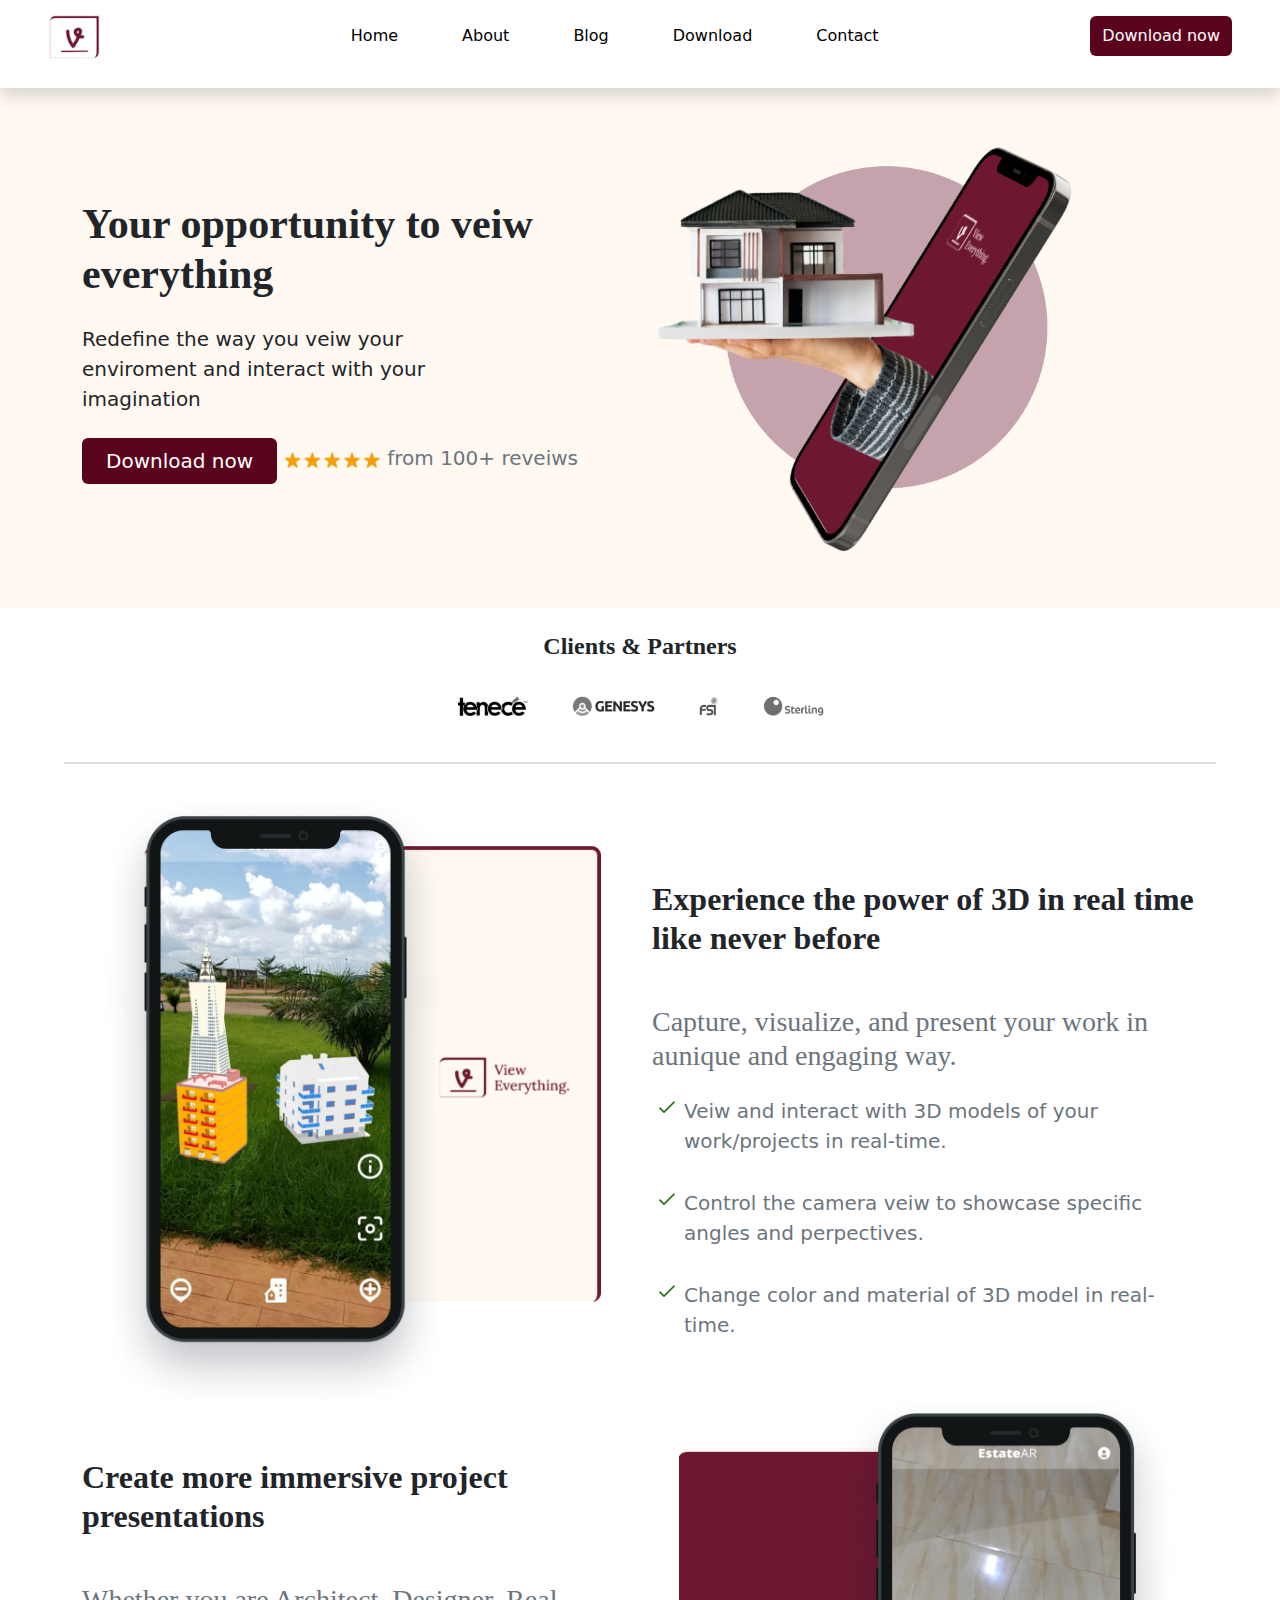
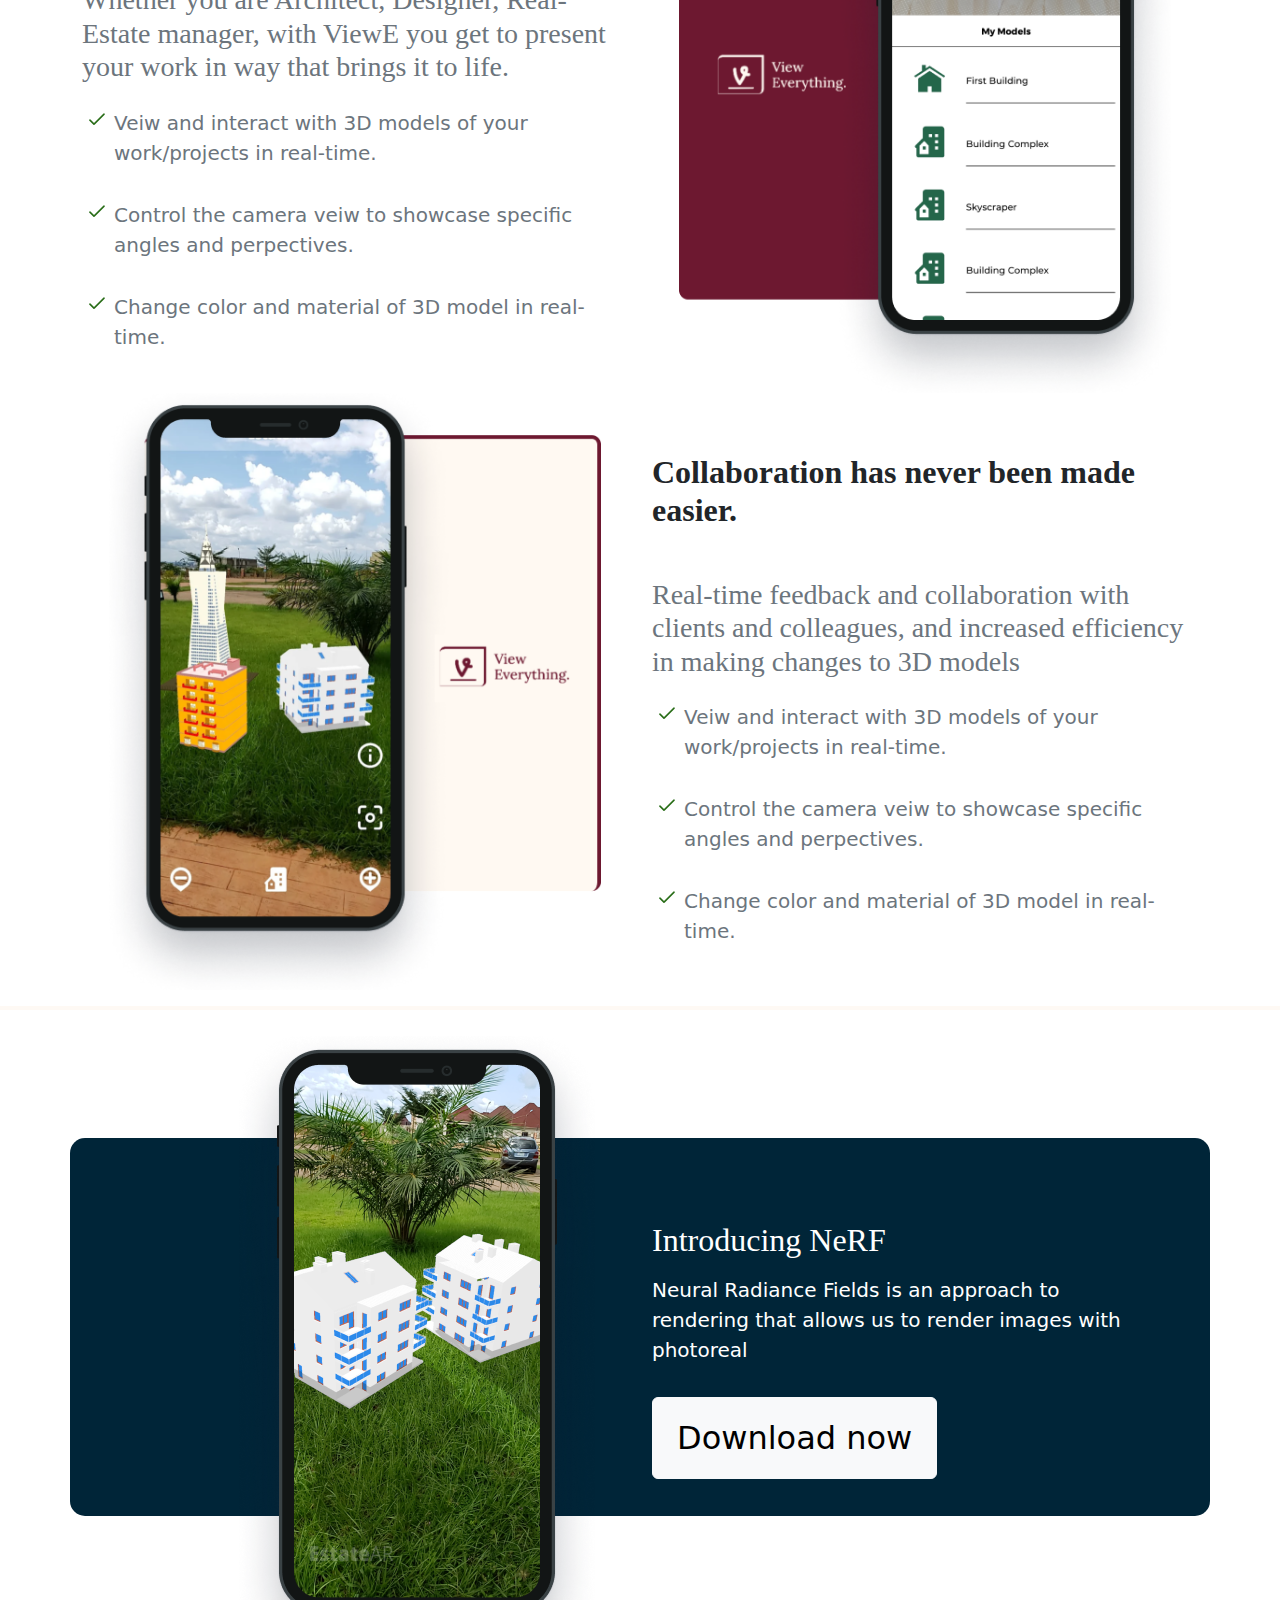
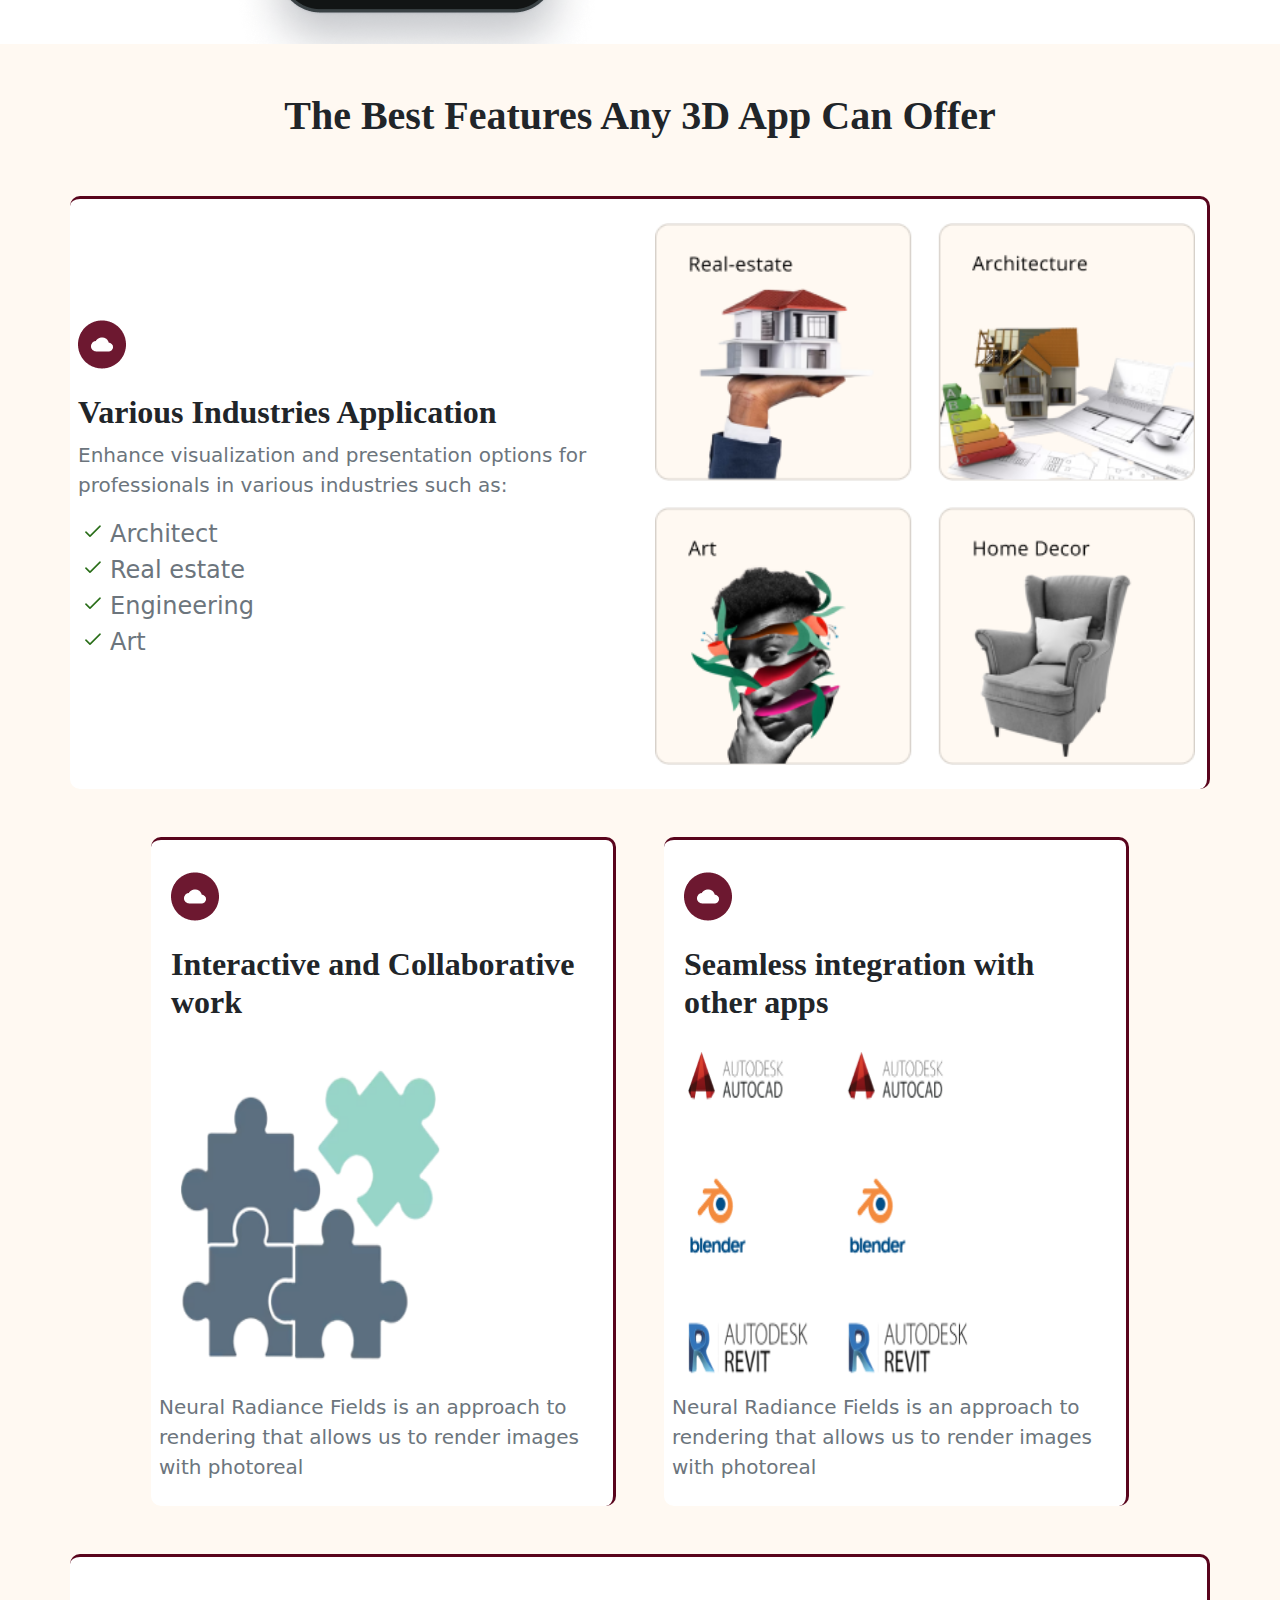
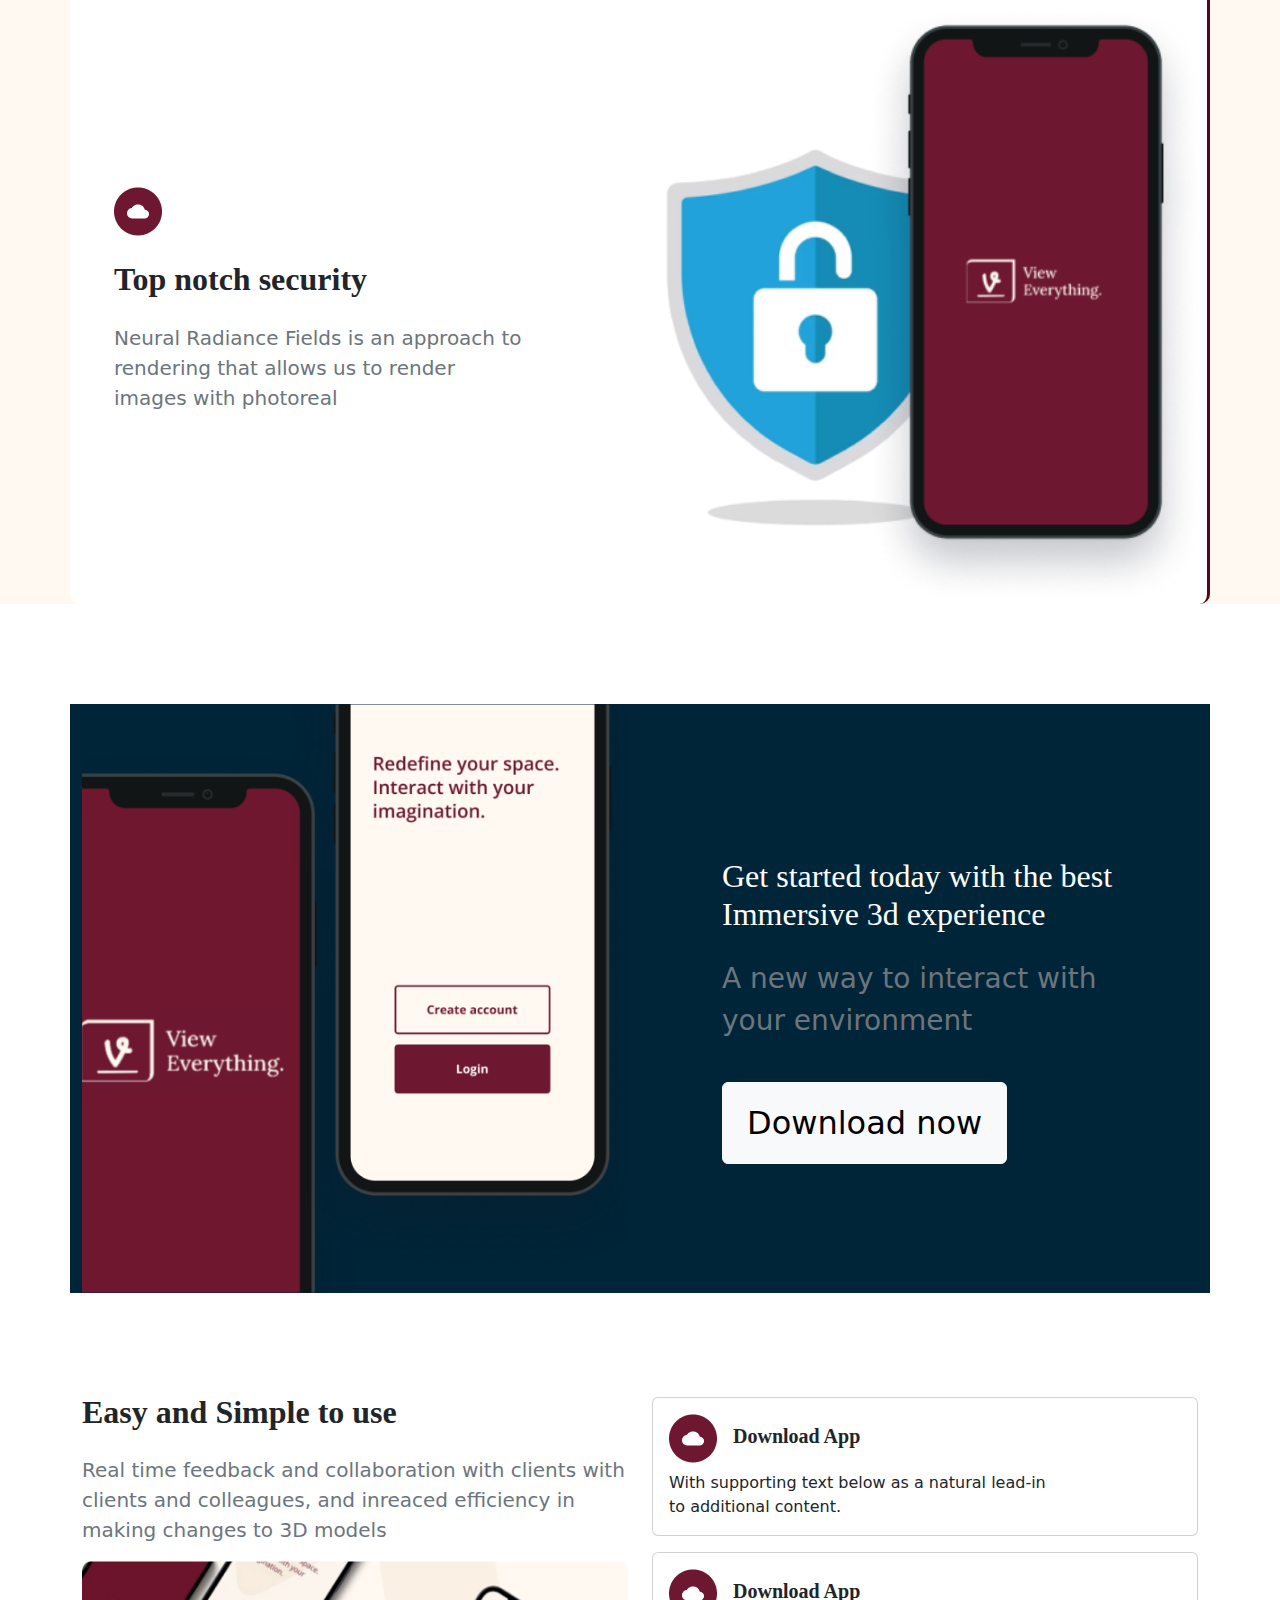
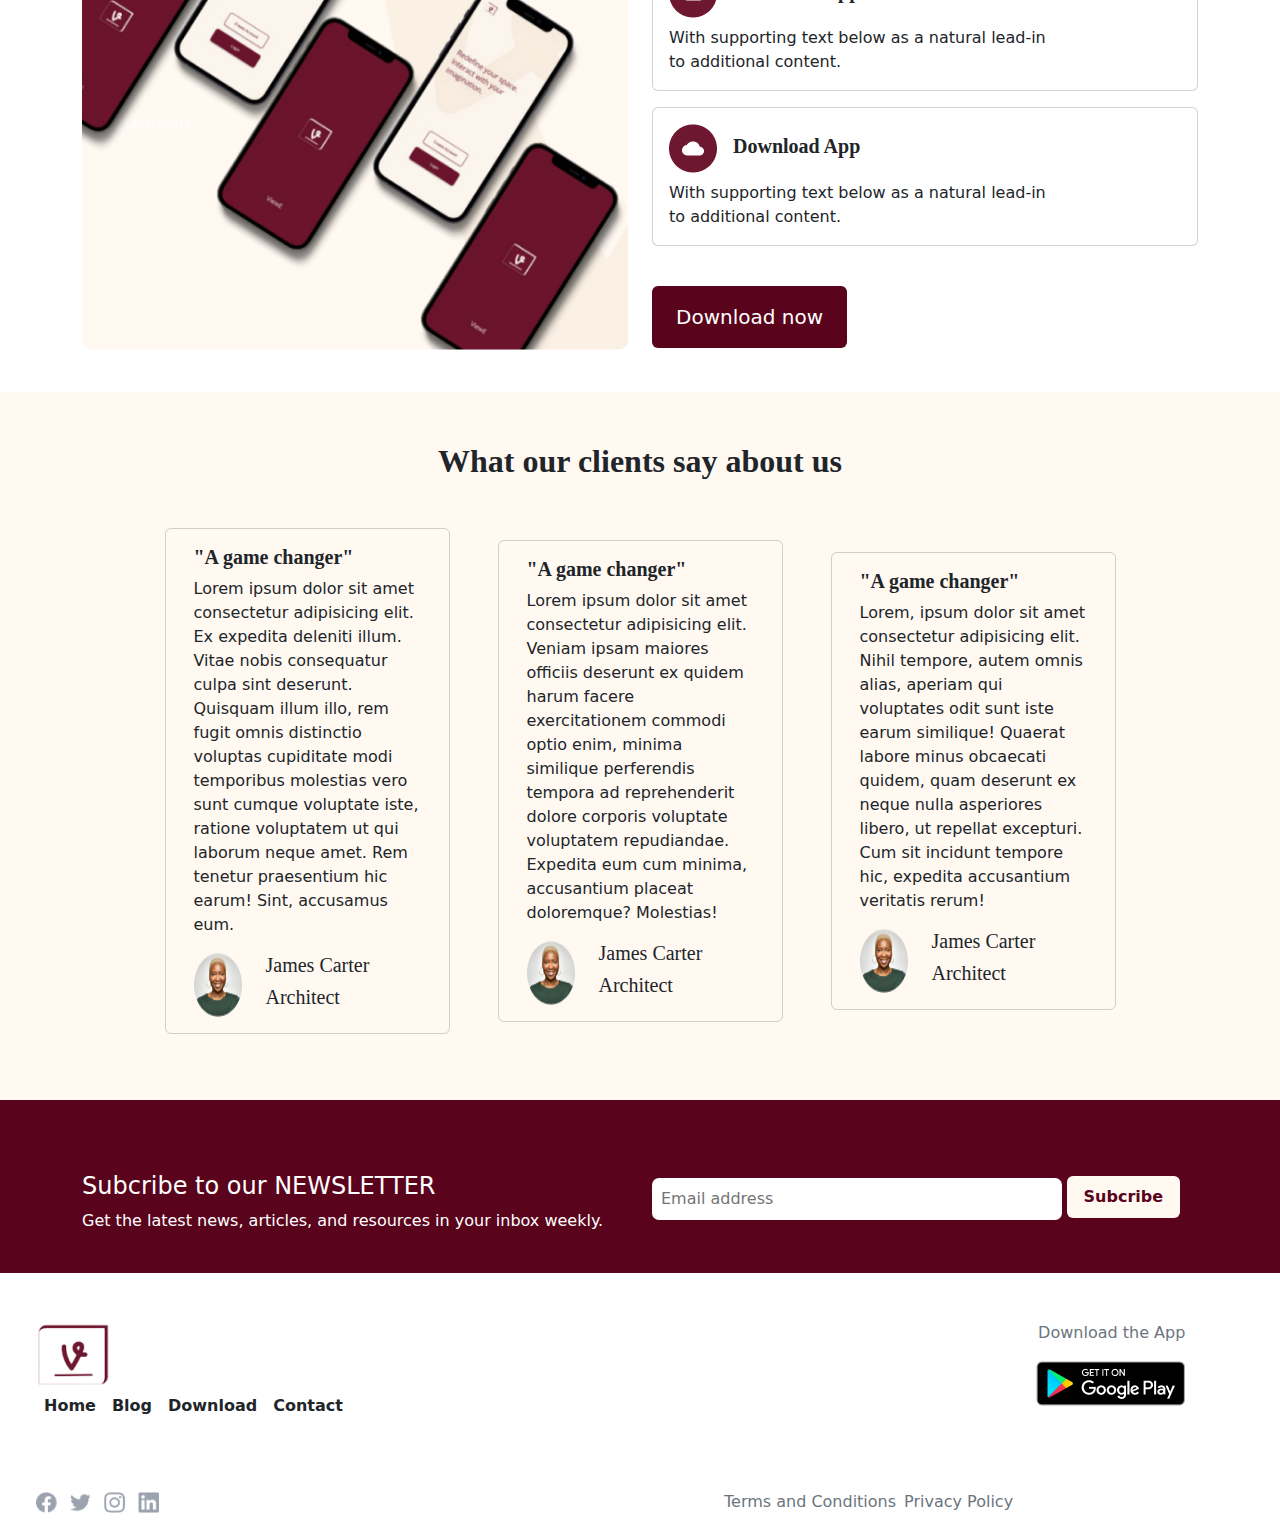
==== index.html @ ab900afc "made adjustment on the pages" ====
<!DOCTYPE html>
<html lang="en">
<head>
    <meta charset="UTF-8">
    <meta name="viewport" content="width=device-width, initial-scale=1.0">
    <!-- STYLES -->
    <link rel="stylesheet" href="homepage.css">
    <link rel="stylesheet" href=" 	https://cdn.jsdelivr.net/npm/bootstrap@5.3.2/dist/css/bootstrap.min.css">
    <script src=" 	https://cdn.jsdelivr.net/npm/bootstrap@5.3.2/dist/js/bootstrap.bundle.min.js"></script>
    <title>Level One Project</title>
</head>
<body>
    <header>
        <nav class="navbar navbar-expand-lg bg-body-white shadow pb-4">
            <div class="container-fluid px-3 px-md-5">
              <a class="navbar-brand" href="#"><img src="home/image 17.png" width="70%" alt="logo"></a>
              <button class="navbar-toggler" type="button" data-bs-toggle="collapse" data-bs-target="#navbarSupportedContent" aria-controls="navbarSupportedContent" aria-expanded="false" aria-label="Toggle navigation">
                <span class="navbar-toggler-icon"></span>
              </button>
              <div class="collapse navbar-collapse" id="navbarSupportedContent">
                <ul class="navbar-nav m-auto mb-2 mb-lg-0 gap-5">
                  <li class="nav-item">
                    <a class="nav-link active navList" aria-current="page" href="index.html">Home</a>
                  </li>
                  <li class="nav-item">
                    <a class="nav-link active navList" href="about.html">About</a>
                  </li>
                  <li class="nav-item">
                    <a class="nav-link active navList" href="blog.html">Blog</a>
                  </li>
                  <li class="nav-item">
                    <a class="nav-link active navList" href="download.html">Download</a>
                  </li>
                  <li class="nav-item">
                    <a class="nav-link active navList" href="contact.html">Contact</a>
                  </li>
                </ul>
                  <button class="btn btn-success py-2" type="submit">Download now</button>
              </div>
            </div>
          </nav>
    </header>
    <main>
        <section class="firstSec">
          <div class="container py-5 gap-5 ">
            <div class="row text-center text-lg-start rowOne">
              <div class="col-12 col-lg-6">
                <h1 class="m-auto m-lg-0  pb-4 pt-5 fw-bolder">
                  Your opportunity to veiw everything
              </h1>
              <p class="fs-5 w-75 m-auto m-lg-0">Redefine the way you veiw your enviroment and interact with your imagination</p>
             <div>
              <button class="btn btn-success py-3 py-lg-2 px-4 my-4 fs-5">Download now</button>
              <div class="d-md-inline">
                  <img src="home/Rating.png" width="100px"  alt="rating icons">
                  <span class="text-secondary fs-5 from">from 100+ reveiws</span>
              </div>
             </div>
              </div>
             <div class="col-12 col-lg-6">
              <img src="home/Group 11.png" class="pt-5 w-lg-75" alt="An image of hand holding a building" width="80%">
             </div>
             </div>
          </div>
        </section>
        <section class="secTwo">
            <div class="m-auto text-center container-fluid">
              <h2 class="py-4 fw-bolder fs-4">Clients & Partners</h2>
              <img src="home/image 19.png" class="Partners" alt="Partners">
            </div>
        </section>
        <hr style="border: 1px solid gray; width: 90%; margin:40px auto;">
        <section class="secThree container-fluid">
           <div class="container">
            <div class="row rowTwo">
              <div class="col-12 col-md-6 d-none d-md-block ">
                <img src="home/Group 6.png" class="m-auto d-grid" width="90%" alt="">
              </div>
              <div class="col-12 col-md-6">
                <h2 class="fw-bold my-5">Experience the power of 3D in real time like never before</h2>
                <h3 class="text-secondary">Capture, visualize, and present your work in aunique and engaging way.</h3>
                <ul>
                  <li class="fs-5 text-secondary py-3">Veiw and interact with 3D models of your work/projects in real-time.</li>
                  <li class="fs-5 text-secondary py-3">Control the camera veiw to showcase specific angles and perpectives.</l.i>
                  <li class="fs-5 text-secondary py-3">Change color and material of 3D model in real-time.</li>
                </ul>
              </div>
              <div class="d-md-none">
                <img src="home/Group 6.png" class="m-auto d-grid" width="90%" alt="">
              </div>
            </div>
           </div>
           
        </section>
        <hr class="d-block d-md-none" style="border: 2px solid #ecd7bd;">
        <section class="secThree">
            <div class="container">
              <div class="row rowTwo">
                <div class="col-12 col-md-6">
                  <h2 class="fw-bold my-5">Create more immersive project presentations</h2>
                  <h3 class="text-secondary">Whether you are Architect, Designer, Real-Estate manager, with ViewE you get to present your work in way that brings it to life.</h3>
                  <ul>
                      <li class="fs-5 text-secondary py-3">Veiw and interact with 3D models of your work/projects in real-time.</li>
                      <li class="fs-5 text-secondary py-3">Control the camera veiw to showcase specific angles and perpectives.</l.i>
                      <li class="fs-5 text-secondary py-3">Change color and material of 3D model in real-time.</li>
                  </ul>
                </div>
                <div class="col-12 col-md-6">
                  <img src="home/Group 14 (1).png" class="m-auto d-grid" width="90%" alt="">
                </div>
              </div>
            </div>
        </section>
        <section class="secThree">
          <div class="container">
           <div class="row rowTwo">
             <div class="col-12 col-md-6 d-none d-md-block ">
               <img src="home/Group 6.png" class="m-auto d-grid" width="90%" alt="">
             </div>
             <div class="col-12 col-md-6">
               <h2 class="fw-bold my-5">Collaboration has never been made easier.</h2>
               <h3 class="text-secondary">Real-time feedback and collaboration with clients and colleagues, and increased efficiency in making changes to 3D models</h3>
               <ul>
                 <li class="fs-5 text-secondary py-3">Veiw and interact with 3D models of your work/projects in real-time.</li>
                 <li class="fs-5 text-secondary py-3">Control the camera veiw to showcase specific angles and perpectives.</l.i>
                 <li class="fs-5 text-secondary py-3">Change color and material of 3D model in real-time.</li>
               </ul>
             </div>
             <div class="d-md-none">
               <img src="home/Group 6.png" class="m-auto d-grid" width="90%" alt="">
             </div>
           </div>
          </div>
        <hr style="border: 2px solid #fce9d3;">
        <section class="secFour container">
            <div class="container p-5">
              <div class="row rowOne NeRF m-auto">
                <div class="col-12 col-lg-6">
                  <img src="home/Yes.png" class="d-none d-lg-block yesIMg" alt="">
                </div>
                <div class="col-12 col-lg-6 text-white text-center text-lg-start">
                  <h2 class="pt-1">Introducing NeRF</h2>
                  <p class="py-2 fs-5 Neural-p">Neural Radiance Fields is an approach to rendering that allows us to render images with photoreal </p>
                  <button class="btn btn-light py-3 px-4 my-3 mt-lg-2 fs-2">Download now</button>
                  <img src="home/Yes.png" class="d-block m-auto d-lg-none w-100" alt="">
                </div>
                
              </div>
            </div>
        </section>
        <section class="secFive container-fluid px-5">
          <h2 class="fs-1 fw-bold pt-5 pb-5 text-md-center">The Best Features Any 3D App Can Offer</h2>
          <div class="container d-grid justify-content-center bg-body-whit p-2">
            <div class="row rowOne">
              <div class="pb-3 container  col-12 col-md-6">
                <img src="home/Frame 40566.png" class="py-4" alt="icon">
                <h3 class="fw-bold fs-2">Various Industries Application</h3>
                <p class="text-secondary fs-5">Enhance visualization and presentation options for professionals in various industries such as:</p>
                <ul class="fs-4 text-secondary">
                  <li>Architect</li>
                  <li>Real estate</li>
                  <li>Engineering</li>
                  <li>Art</li>
                </ul>
              </div>
              <div class= "container p-3 col-12 col-md-6">
                <img src="home/illustration.png" class="w-100" alt="">
              </div>
            </div>
          </div>
          <div class="container">
            <div class="row rowFive gap-5  m-auto">
              <div class="bg-body-whit we-md-7 p-2 mt-5 col-12 col-md-5">
                <div class="pb-3 container">
                  <img src="home/Frame 40566.png" class="py-4 " alt="icon">
                  <h3 class="fw-bold fs-2">Interactive and Collaborative work</h3>              
                </div>
                <div>
                  <img src="home/image 26.png" class="frame-img px-2" alt="">
                  <p class="pt-3 fs-5 text-secondary">Neural Radiance Fields is an approach to rendering that allows us to render images with photoreal </p>
                </div>
              </div>
              <div class="bg-body-whit we-md-7 p-2 mt-5 col-12 col-md-5">
                <div class="pb-3 container">
                  <img src="home/Frame 40566.png" class="py-4 " alt="icon">
                  <h3 class="fw-bold fs-2">Seamless integration with other apps</h3>              
                </div>
                <div>
                  <img src="home/Frame 40618.png" class="frame-img px-3" alt="">
                  <p class="pt-3 fs-5 text-secondary ">Neural Radiance Fields is an approach to rendering that allows us to render images with photoreal </p>
                </div>
              </div>
            </div>
          </div>
          <div class="container bg-body-whit p-2 mt-5">
            <div class="row rowOne pt-5">
              <div class="pb-3 ps-5 container  col-12 col-md-6">
                <img src="home/Frame 40566.png" class="py-4" alt="icon">
                <h3 class="fw-bold fs-2">Top notch security</h3>
                <p class="pt-3 fs-5 text-secondary n-p">Neural Radiance Fields is an approach to rendering that allows us to render images with photoreal </p>
              </div>
              <div class=" container col-12 col-md-6">
                <img src="home/Group 5.png" class="w-100" alt="">
              </div>
            </div>
          </div>
        </section>
        <section class="secSix container">
          <div>
            <div class="row rowSix">
              <div class="col-12 col-md-6 d-xperience1">
                <img src="home/image 14.png" class="w-100" alt="">
              </div>
              <div class="col-12 col-md-6 text-white d-xperience2 text-center text-md-start">
                <h2 class="pt-5">Get started today with the best Immersive 3d experience</h2>
                  <p class="py-3 fs-3 Neural-p text-secondary">A new way to interact with your environment</p>
                  <button class="btn btn-light py-3 px-4 my-4 mt-md-2 fs-2">Download now</button>
              </div>
            </div>
          </div>
        </section> 
        <section>
          <div class="container">
            <div class="row ">
              <div class="col-12 col-md-6">
                <h3 class="fw-bold fs-2">Easy and Simple to use</h3>
                <p class="pt-3 fs-5 text-secondary">Real time feedback and collaboration with clients with clients  and colleagues, and inreaced  efficiency in making changes to 3D models</p>
                <img src="home/Rectangle 58.png" class="w-100" alt="">
              </div>
              <div class="col-12 col-md-6 mt-5 mt-md-1">
                <div class="card  mb-3">
                  <div class="card-body">
                    <h5 class="card-title fw-bold"><img src="home/Frame 40566.png" class="pe-3" alt="">Download App</h5>
                    <p class="card-text w-75">With supporting text below as a natural lead-in to additional content.</p>
                  </div>
                </div>
                <div class="card mb-3">
                  <div class="card-body">
                    <h5 class="card-title fw-bold"><img src="home/Frame 40566.png" class="pe-3" alt="">Download App</h5>
                    <p class="card-text w-75">With supporting text below as a natural lead-in to additional content.</p>
                  </div>
                </div>
                <div class="card mb-3">
                  <div class="card-body">
                    <h5 class="card-title fw-bold"><img src="home/Frame 40566.png" class="pe-3" alt="">Download App</h5>
                    <p class="card-text w-75">With supporting text below as a natural lead-in to additional content.</p>
                  </div>
                </div>
                <button class="btn btn-success py-3 px-4 my-4 fs-5">Download now</button>
              </div>
            </div>
          </div>
        </section>
        <section class="sec8">
          <h2 class="text-center fw-bold">
            What our clients say about us
          </h2>
          <div class="container mt-5">
            <div class="row gap-5 rowOne">
              <div class="card bg-transparent mb-3 col-12 col-lg-3">
                <div class="card-body">
                  <h5 class="card-title fw-bold">"A game changer"</h5>
                  <p class="card-text">Lorem ipsum dolor sit amet consectetur adipisicing elit. Ex expedita deleniti illum. Vitae nobis consequatur culpa sint deserunt. Quisquam illum illo, rem fugit omnis distinctio voluptas cupiditate modi temporibus molestias vero sunt cumque voluptate iste, ratione voluptatem ut qui laborum neque amet. Rem tenetur praesentium hic earum! Sint, accusamus eum.</p>
                  <div class="d-flex gap-4">
                    <img src="home/Ellipse 1-1.png" width="">
                    <div>
                      <h5 class="fw-lighter">James Carter</h5>
                      <h5>Architect</h5>
                    </div>
                  </div>
                </div>
              </div>
              <div class="card bg-transparent mb-3 col-12 col-lg-3">
                <div class="card-body">
                  <h5 class="card-title fw-bold">"A game changer"</h5>
                  <p class="card-text">Lorem ipsum dolor sit amet consectetur adipisicing elit. Veniam ipsam maiores officiis deserunt ex quidem harum facere exercitationem commodi optio enim, minima similique perferendis tempora ad reprehenderit dolore corporis voluptate voluptatem repudiandae. Expedita eum cum minima, accusantium placeat doloremque? Molestias!</p>
                  <div class="d-flex gap-4">
                    <img src="home/Ellipse 1-1.png" width="">
                    <div>
                      <h5 class="fw-lighter">James Carter</h5>
                      <h5>Architect</h5>
                    </div>
                  </div>
                </div>
              </div>
              <div class="card bg-transparent  mb-3 col-12 col-lg-3">
                <div class="card-body ">
                  <h5 class="card-title fw-bold">"A game changer"</h5>
                  <p class="card-text">Lorem, ipsum dolor sit amet consectetur adipisicing elit. Nihil tempore, autem omnis alias, aperiam qui voluptates odit sunt iste earum similique! Quaerat labore minus obcaecati quidem, quam deserunt ex neque nulla asperiores libero, ut repellat excepturi. Cum sit incidunt tempore hic, expedita accusantium veritatis rerum!</p>
                  <div class="d-flex gap-4">
                    <img src="home/Ellipse 1-1.png" width="">
                    <div>
                      <h5 class="fw-lighter">James Carter</h5>
                      <h5>Architect</h5>
                    </div>
                  </div>
                </div>
              </div>
            </div>  
          </div>
        </section>
        <footer>
          <div class="bg-1-f text-white p-4" >
            <div class="container mt-5">
              <div class="row">
                <div class="col-12 col-md-6">
                  <h4 style="overflow-y: hidden;">Subcribe to our NEWSLETTER</h4>
                  <P>Get the latest news, articles, and resources in your inbox weekly.</P>
                </div>
                <div class="col-12 col-md-6">
                  <input type="email" placeholder="Email address" style="width: 75%; padding: 9px; border-radius: 7px; border: none;">
                  <button class="btn btn-ligh py-2 px-3 my-2 mt-md-1   fw-bold">Subcribe</button>
                </div>
              </div>
            </div>
          </div>
          <div class="container-fluid mt-5">
            <div class="row">
              <div class="col-12 col-md-5">
                <img src="home/image 17.png" alt="" class="ms-4">
                <ul class="d-flex gap-3 fw-bold py-2" style="list-style: none;">
                  <li>Home</li>
                  <li>Blog</li>
                  <li>Download</li>
                  <li>Contact</li>
                </ul>
              </div>
              <div class="col-12 col-md-6 ms-4 text-md-end">
                <p class="text-secondary">Download the App</p>
                <img src="home/Frame 10.png" alt="">
              </div>
            </div>
          </div>
          <div class="container-fluid mt-5">
             <div class="row gap-5">
              <div class="col-12 col-md-6">
                <img src="home/Icons.png" class="ms-4 icons" alt="">
               </div>
               <div class="col-12 col-md-5 ms-4 d-flex gap-2">
                 <p class="text-secondary">Terms and Conditions</p>
                 <p class="text-secondary ">Privacy Policy</p>
               </div>
             </div> 
          </div>
        </footer>
    </main>
</body>
</html>
---- homepage.css ----
header {
    position: fixed !important;
    width: 100%;
    top: 0;
    background-color: white;
    position: relative;
    z-index: 2;
}
main {
    margin-top: 15%;
}
.btn-success {
    background-color: #59041C !important;
    border: none !important;
}
h1, h2, h3, h5, h6 {
    font-family: lora;
}
.navList {
    font-weight: 500 !important;
}
.navList:hover {
    border-bottom: 2px solid #59041C ;
    color: #59041C !important;
    font-weight: 500;
}
h1 {
    font-size: 42px !important;
    width: 85%;
}
.firstSec {
    background-color: #FFF9F2;
}
ul {
    list-style: image-set(
        url(home/mark.png)
    );
}
.Partners {
    width: 90%;
}
.secFour {
    background-color: #002538;
    height: 80vh;
    /* overflow-y: hidden; */
}
.yesImg {
    width: 80%;
    /* height: 70vh !important; */
}
.secFive {
    background-color: #FFF9F2;
    position: relative;
    z-index: 1;
}
.secSix {
    margin: 100px;
    background-color: #002538;
}
.bg-body-whit {
    background-color: white !important;
    border-top: 3px solid #59041C;
    border-right: 3px solid #59041C;
    border-radius: 10px;
}
.bg-transparent {
    background-color: transparent !important;
}
.frame-img {
    width: 0%;
    /* height: 330px; */
}
.sec8 {
    background-color: #FFF9F2;
    padding: 50px;
    margin-top: 20px;
}
.bg-1-f {
    background-color: #59041C;
}
.btn-ligh {
    background-color: #FFF9F2 !important;
    color: #59041C !important;
}
.icons {
    width: 35%;
}
@media screen and (min-width:769px) {
    main {
        margin-top: 4%;
    }
    .rowOne, .rowTwo, .rowFive {
        display: flex ;
        align-items: center;
        justify-content: center;
    }
    .rowSix {
        display: flex;
        align-items: center;
        gap: 70px;
    }
    .Partners {
        width: 30%;
    }
    
    .frame-img {
        width: 70%;
        height: 330px;
    }
    .n-p {
        width: 80%;
    }
    .d-xperience2 {
        width: 38% !important;
    }
    .icons {
        width: 20% !important;
    }
}
@media screen and (min-width:981px) {
    main {
        margin-top: 4%;
    }
    .rowOne, .rowTwo, .rowFive {
        display: flex ;
        align-items: center;
        justify-content: center;
    }
    .rowSix {
        display: flex;
        align-items: center;
        gap: 70px;
    }
    .Partners {
        width: 30%;
    }
    .secFour {
        background-color: #002538;
        height: 42vh;
        margin-top: 10%;
        margin-bottom: 10%;
        border-radius: 15px;
    }
    .NeRF {
        position: relative;
        bottom: 150px;
    }
    /* .Neural-p {
        width: 350px;
    } */
    .yesIMg {
        margin-left: 20%;
        position: relative;
        
    }
    .frame-img {
        width: 70%;
        height: 330px;
    }
    .n-p {
        width: 80%;
    }
    .d-xperience2 {
        width: 38% !important;
    }
    
}
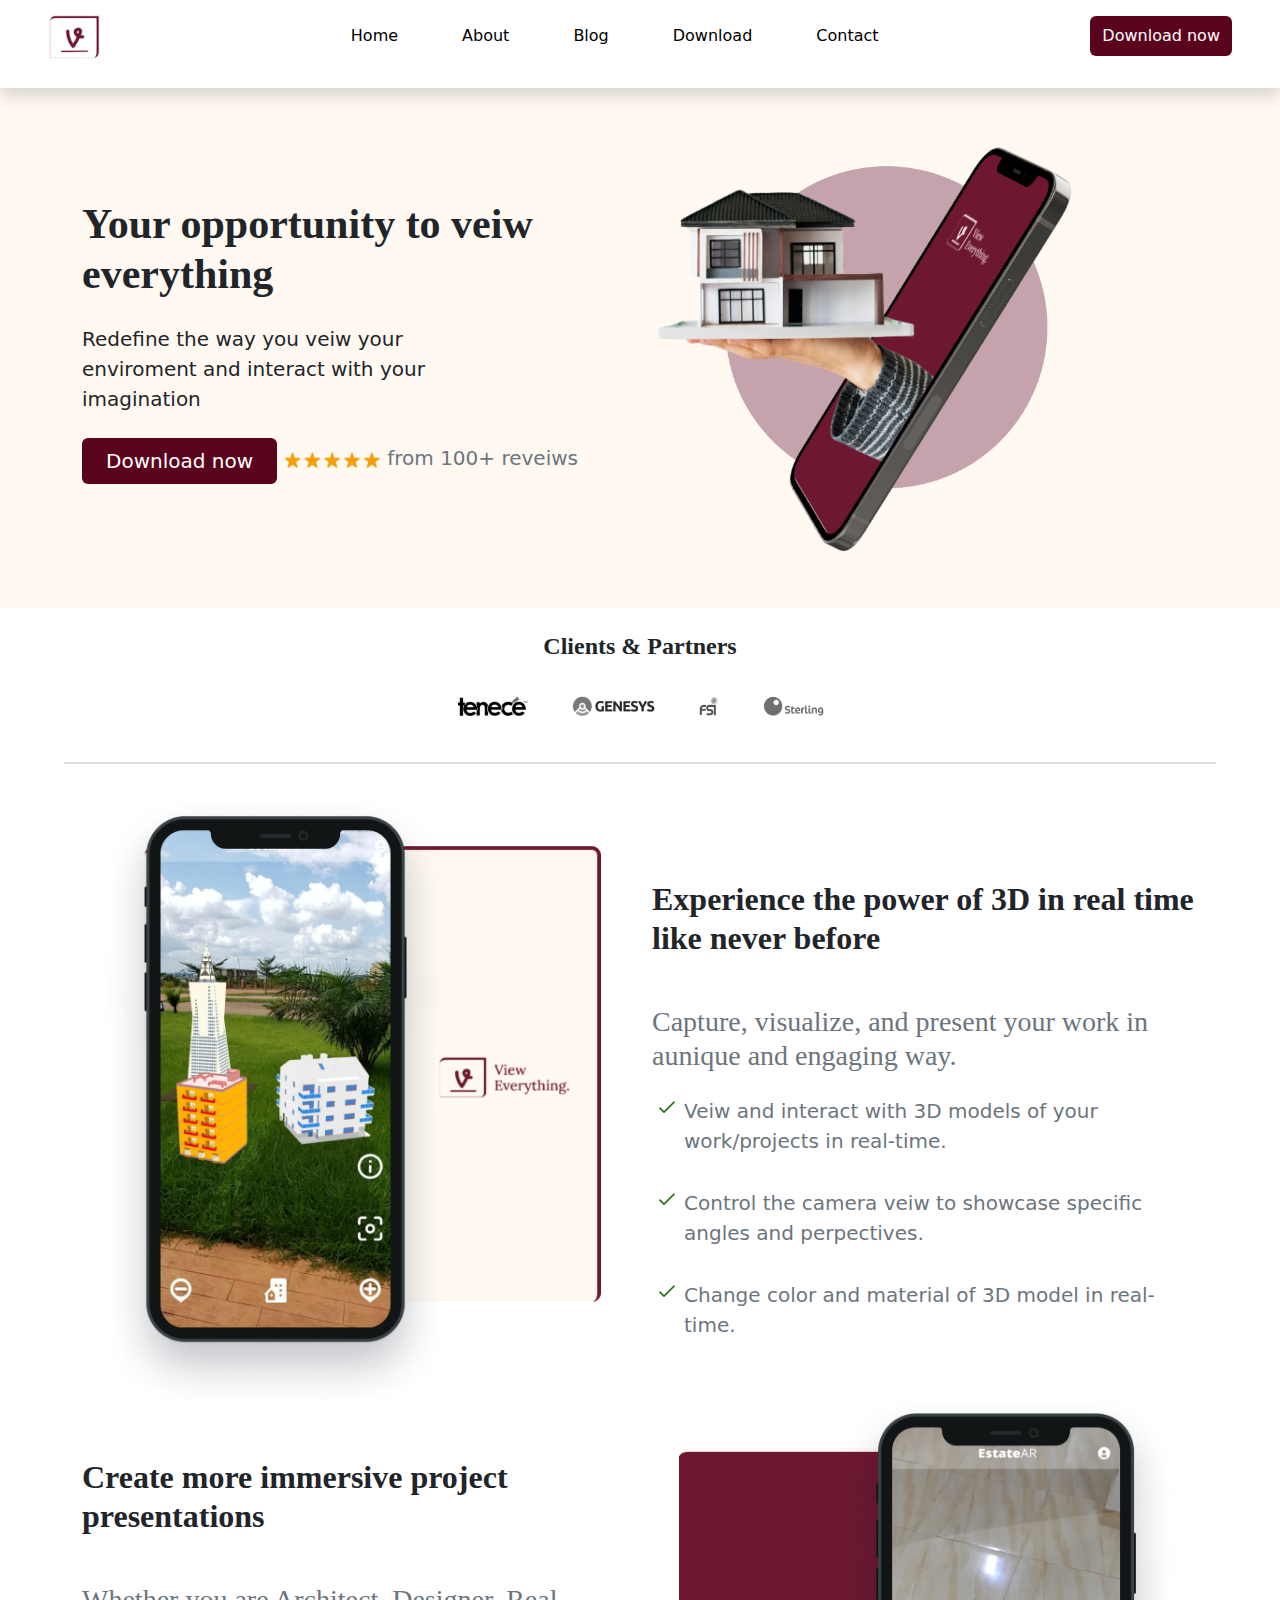
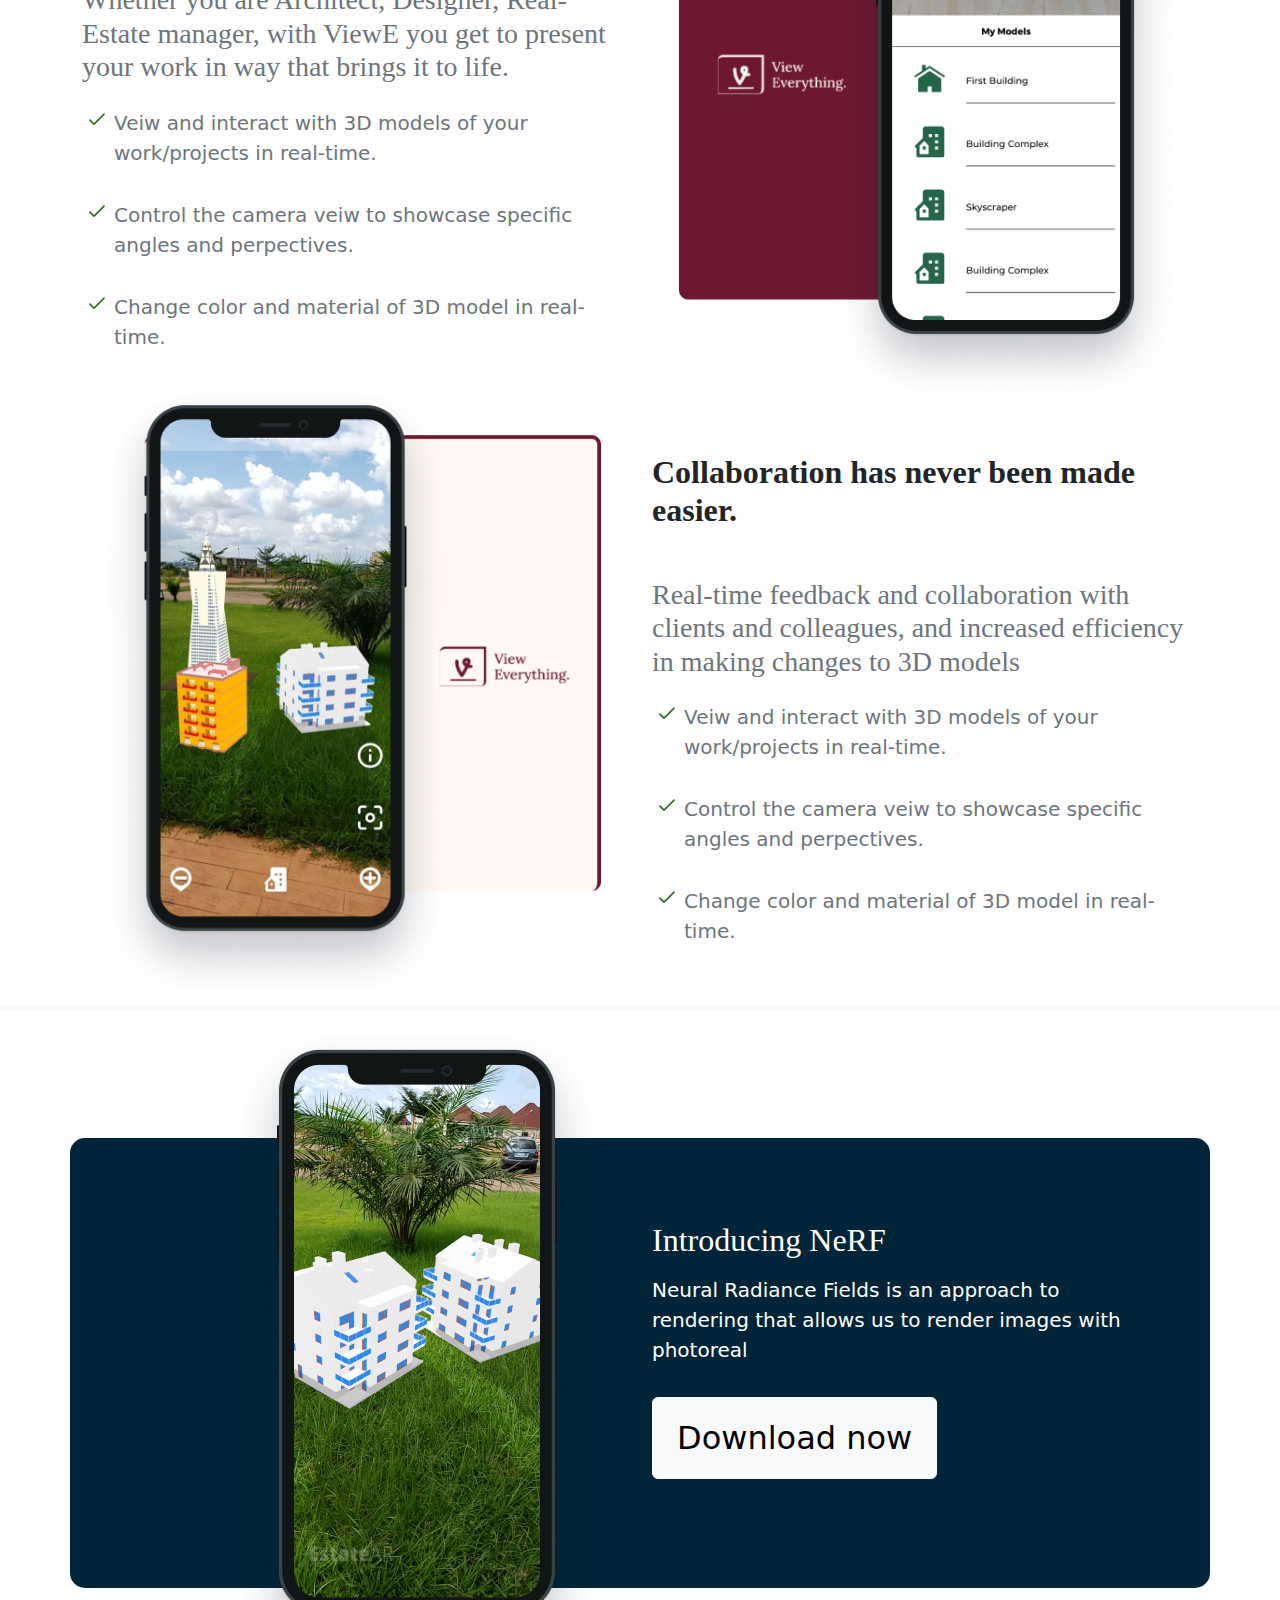
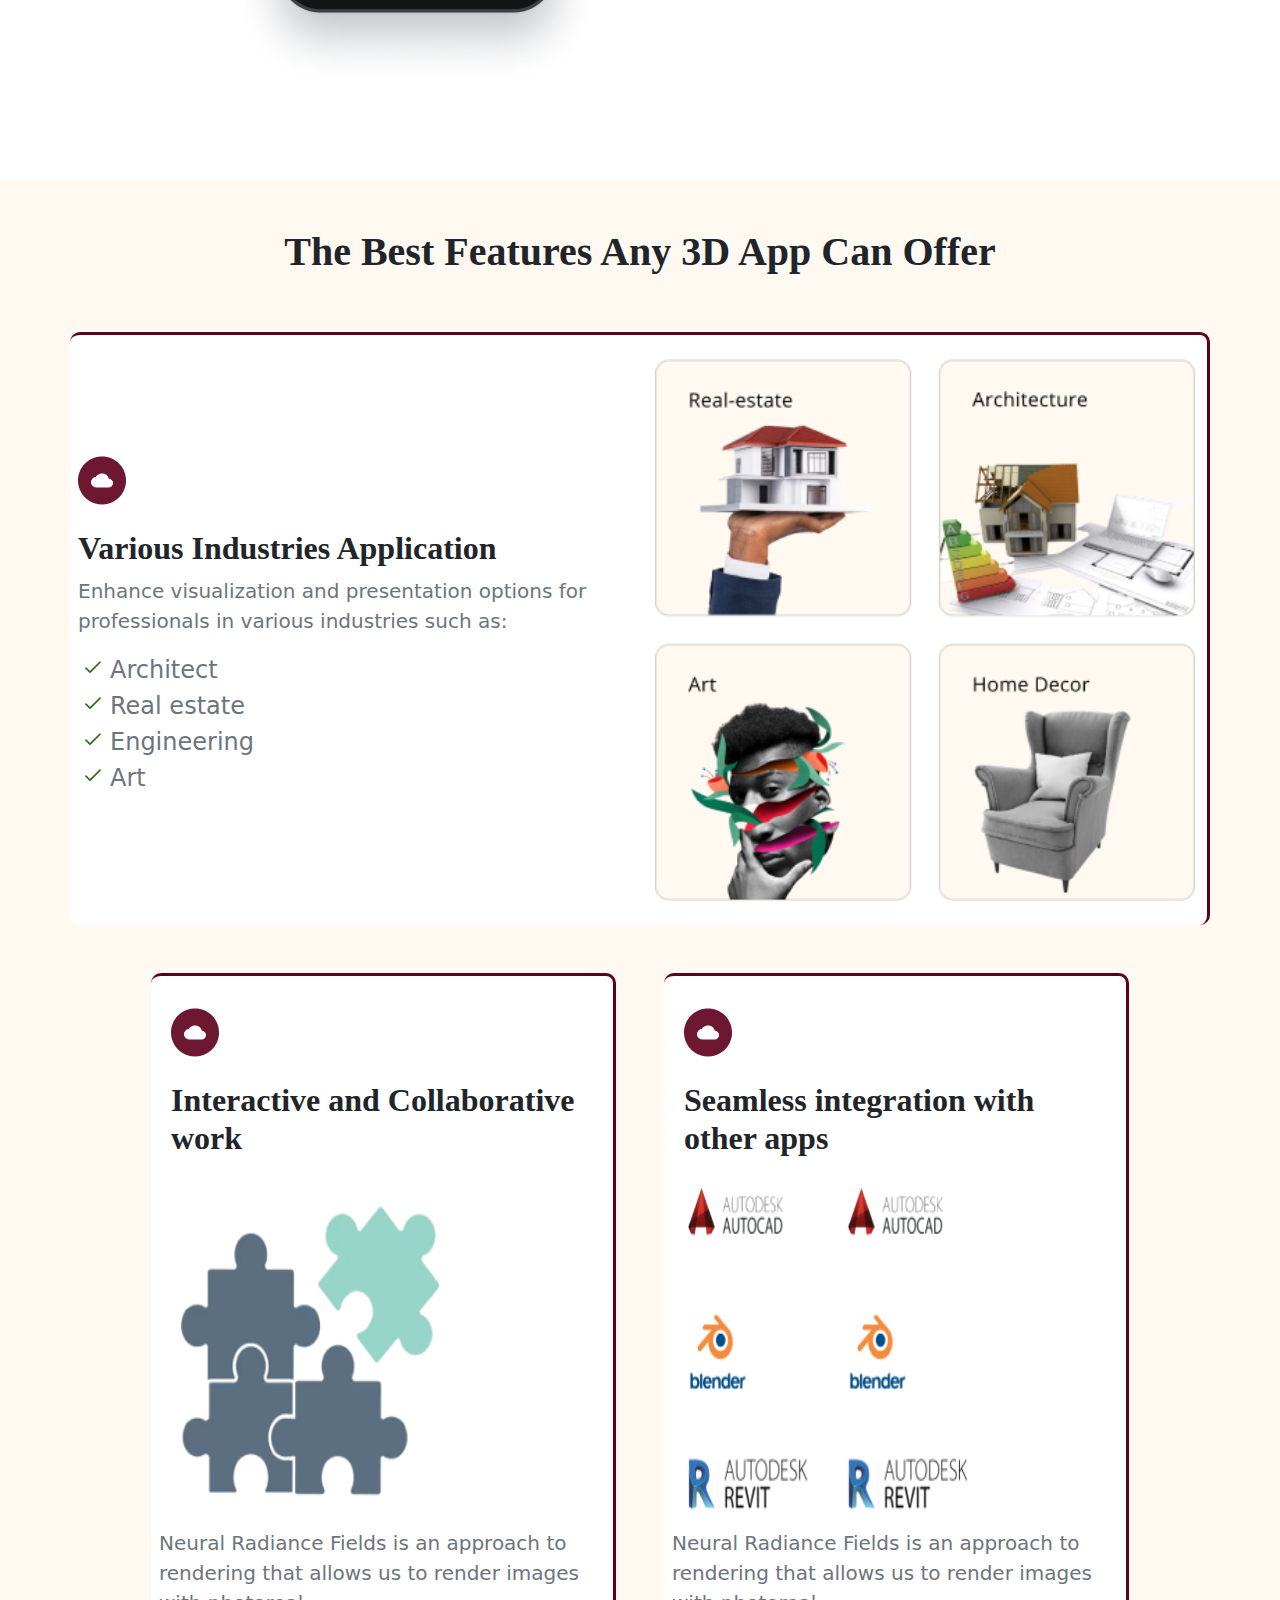
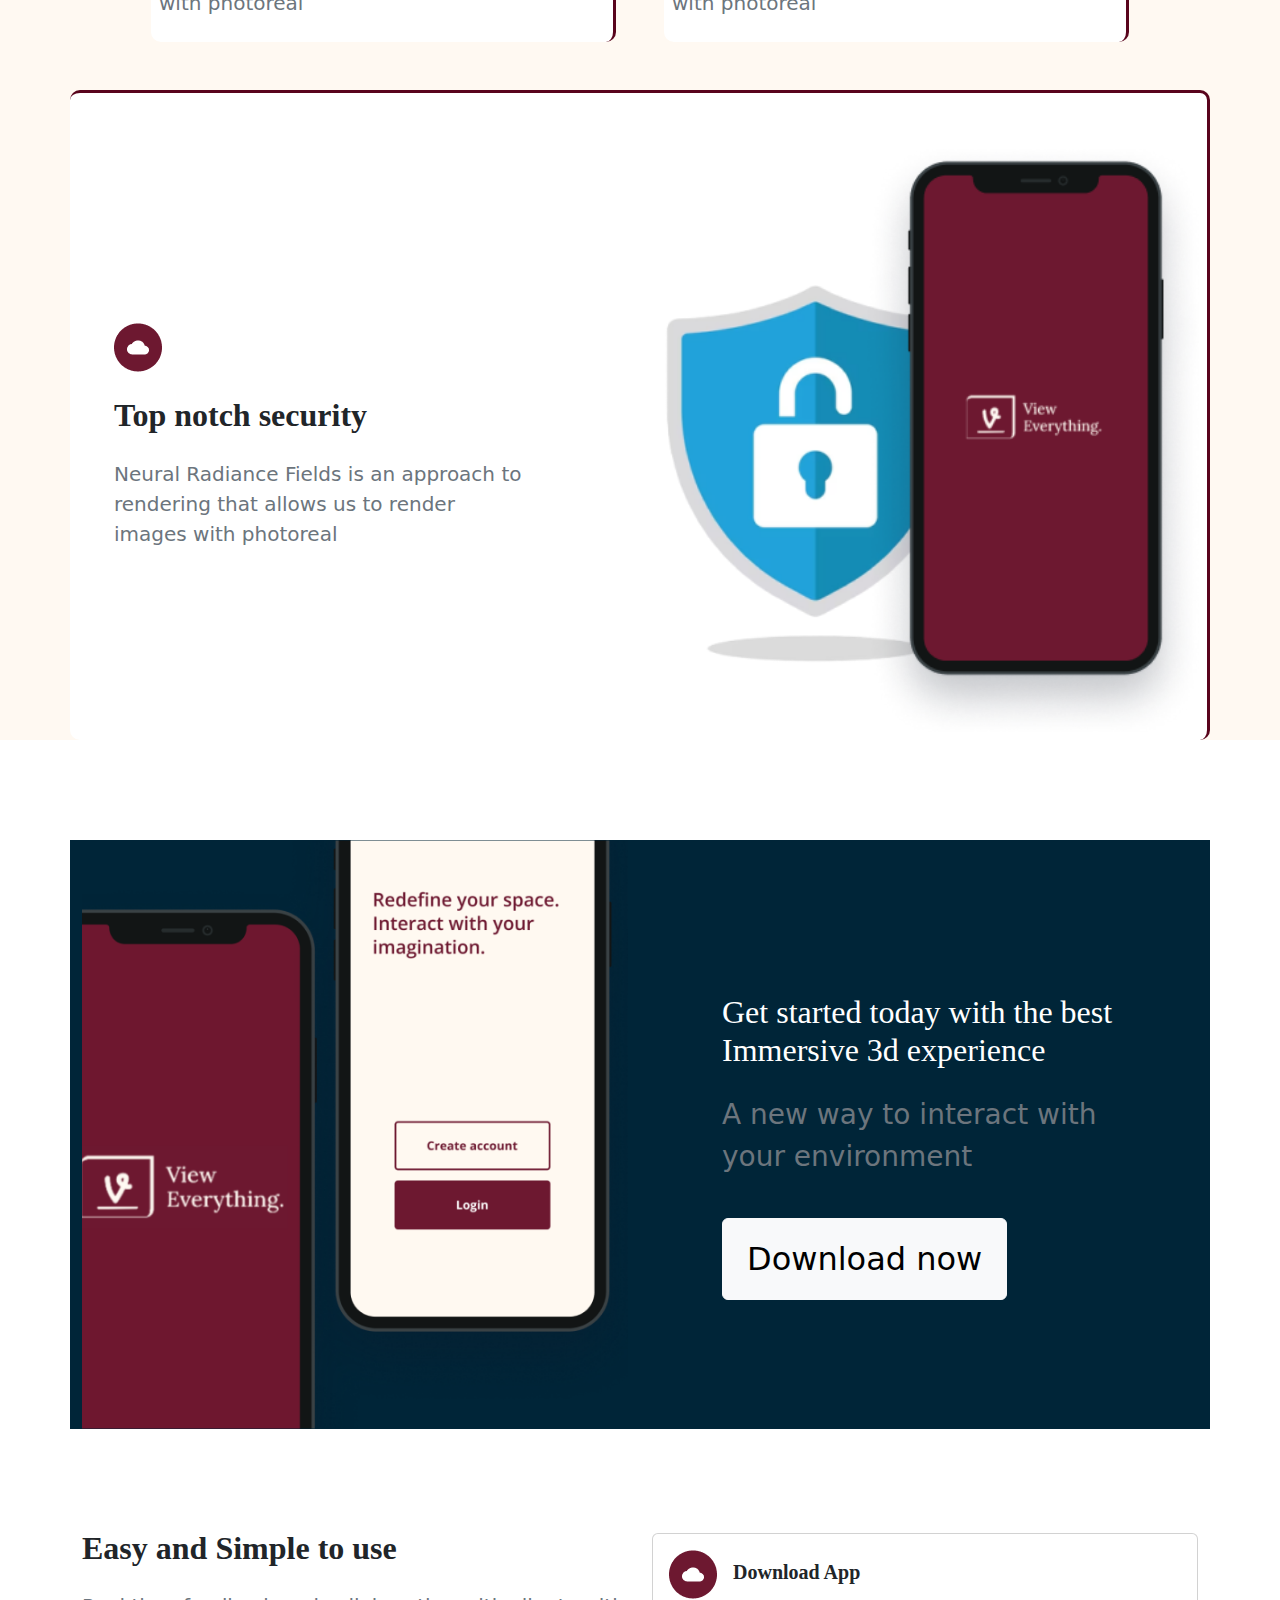
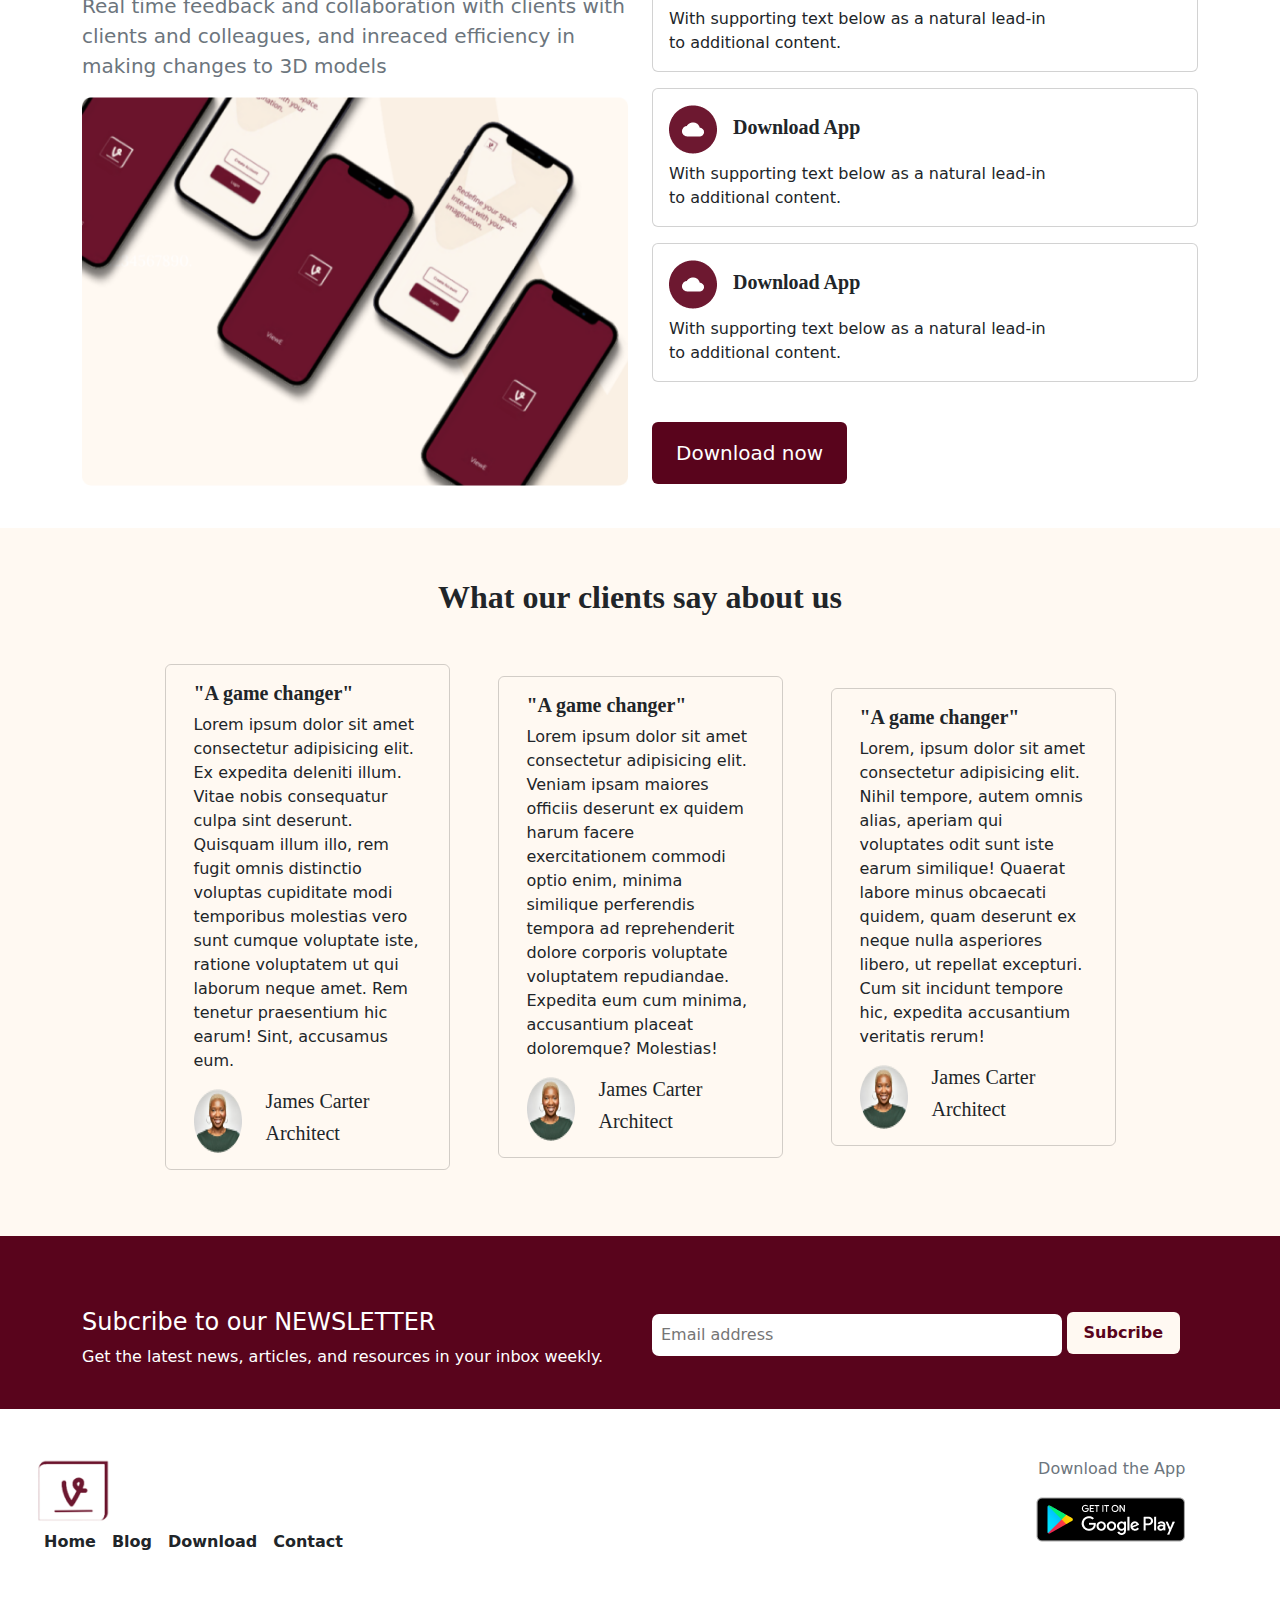
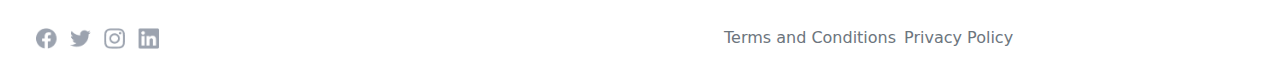
==== commit c310ef9e: "adjustment" ====
--- a/index.html
+++ b/index.html
@@ -134,7 +134,7 @@
         <hr style="border: 2px solid #fce9d3;">
         <section class="secFour container">
             <div class="container p-5">
-              <div class="row rowOne NeRF m-auto">
+              <div class="row rowOne NeRF mx-auto ">
                 <div class="col-12 col-lg-6">
                   <img src="home/Yes.png" class="d-none d-lg-block yesIMg" alt="">
                 </div>
--- a/homepage.css
+++ b/homepage.css
@@ -136,10 +136,11 @@
     }
     .secFour {
         background-color: #002538;
-        height: 42vh;
+        height: 50vh;
         margin-top: 10%;
-        margin-bottom: 10%;
+        margin-bottom: 15%;
         border-radius: 15px;
+
     }
     .NeRF {
         position: relative;
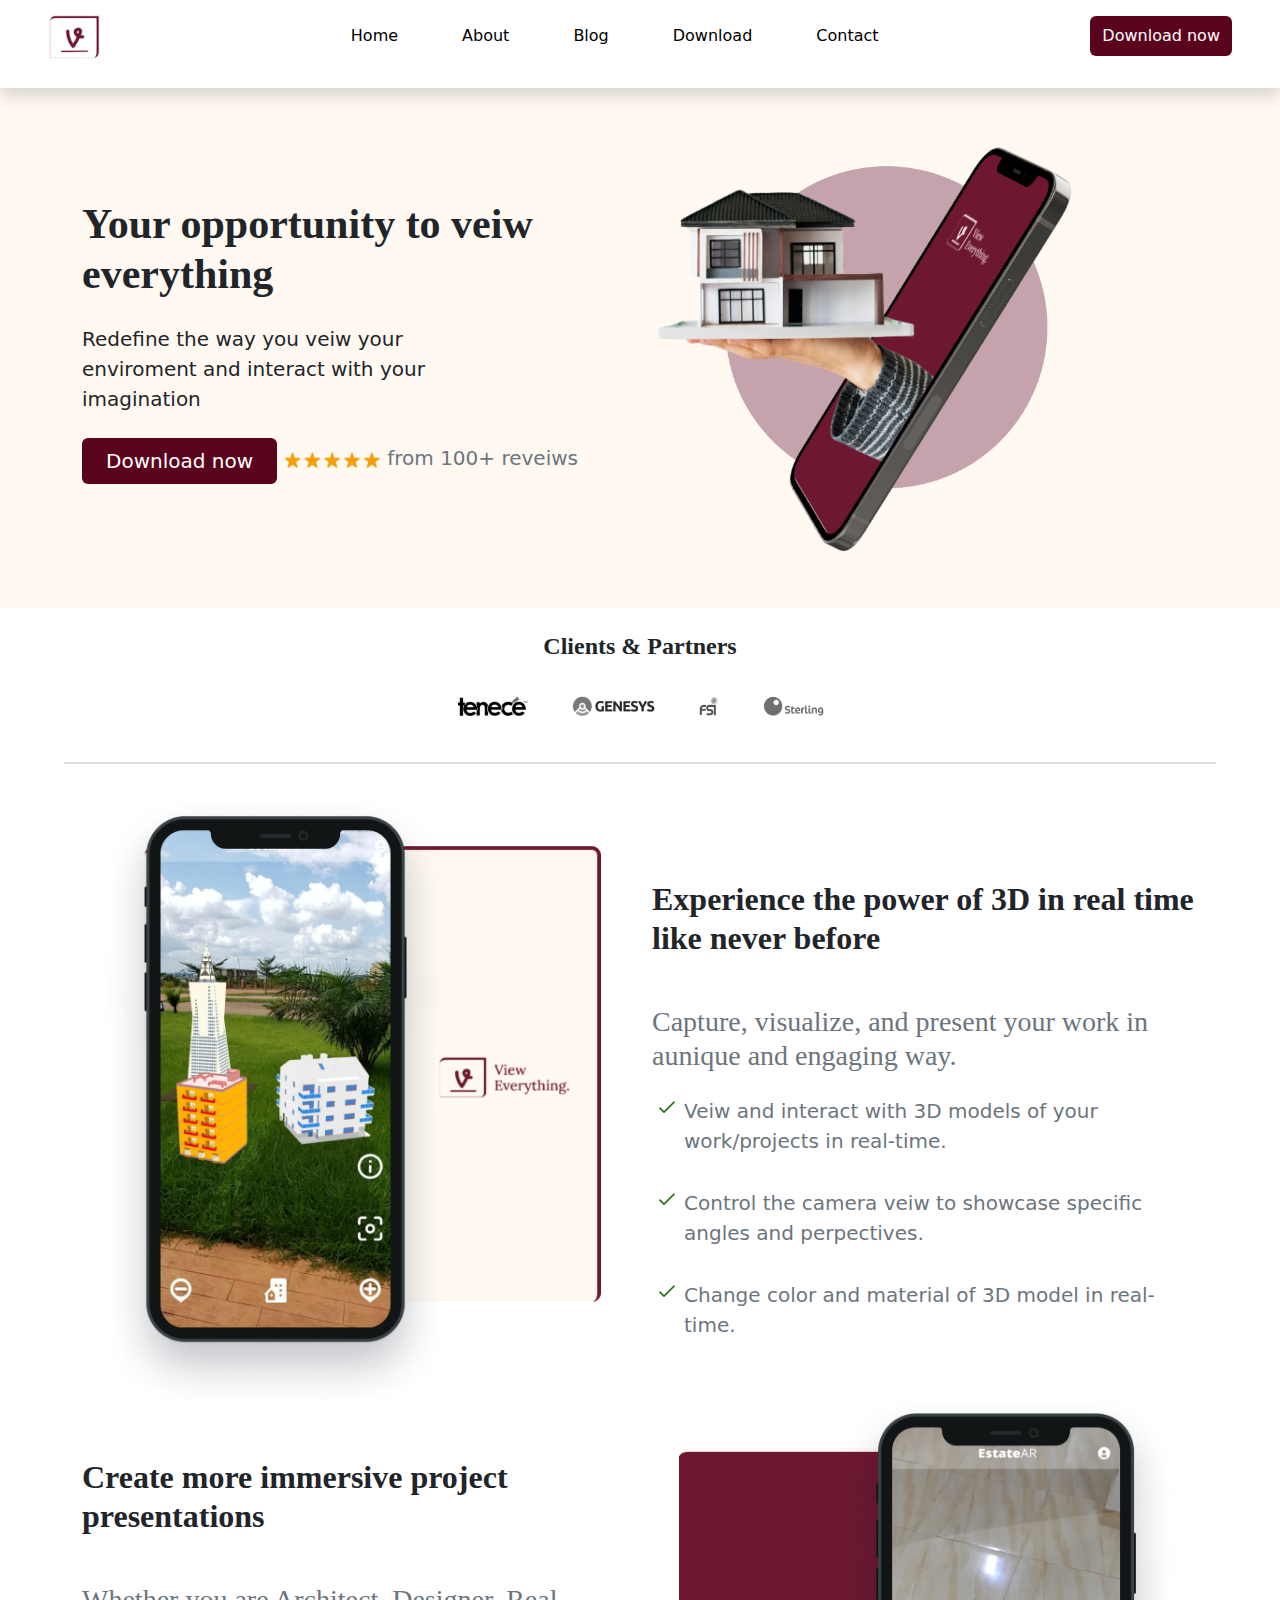
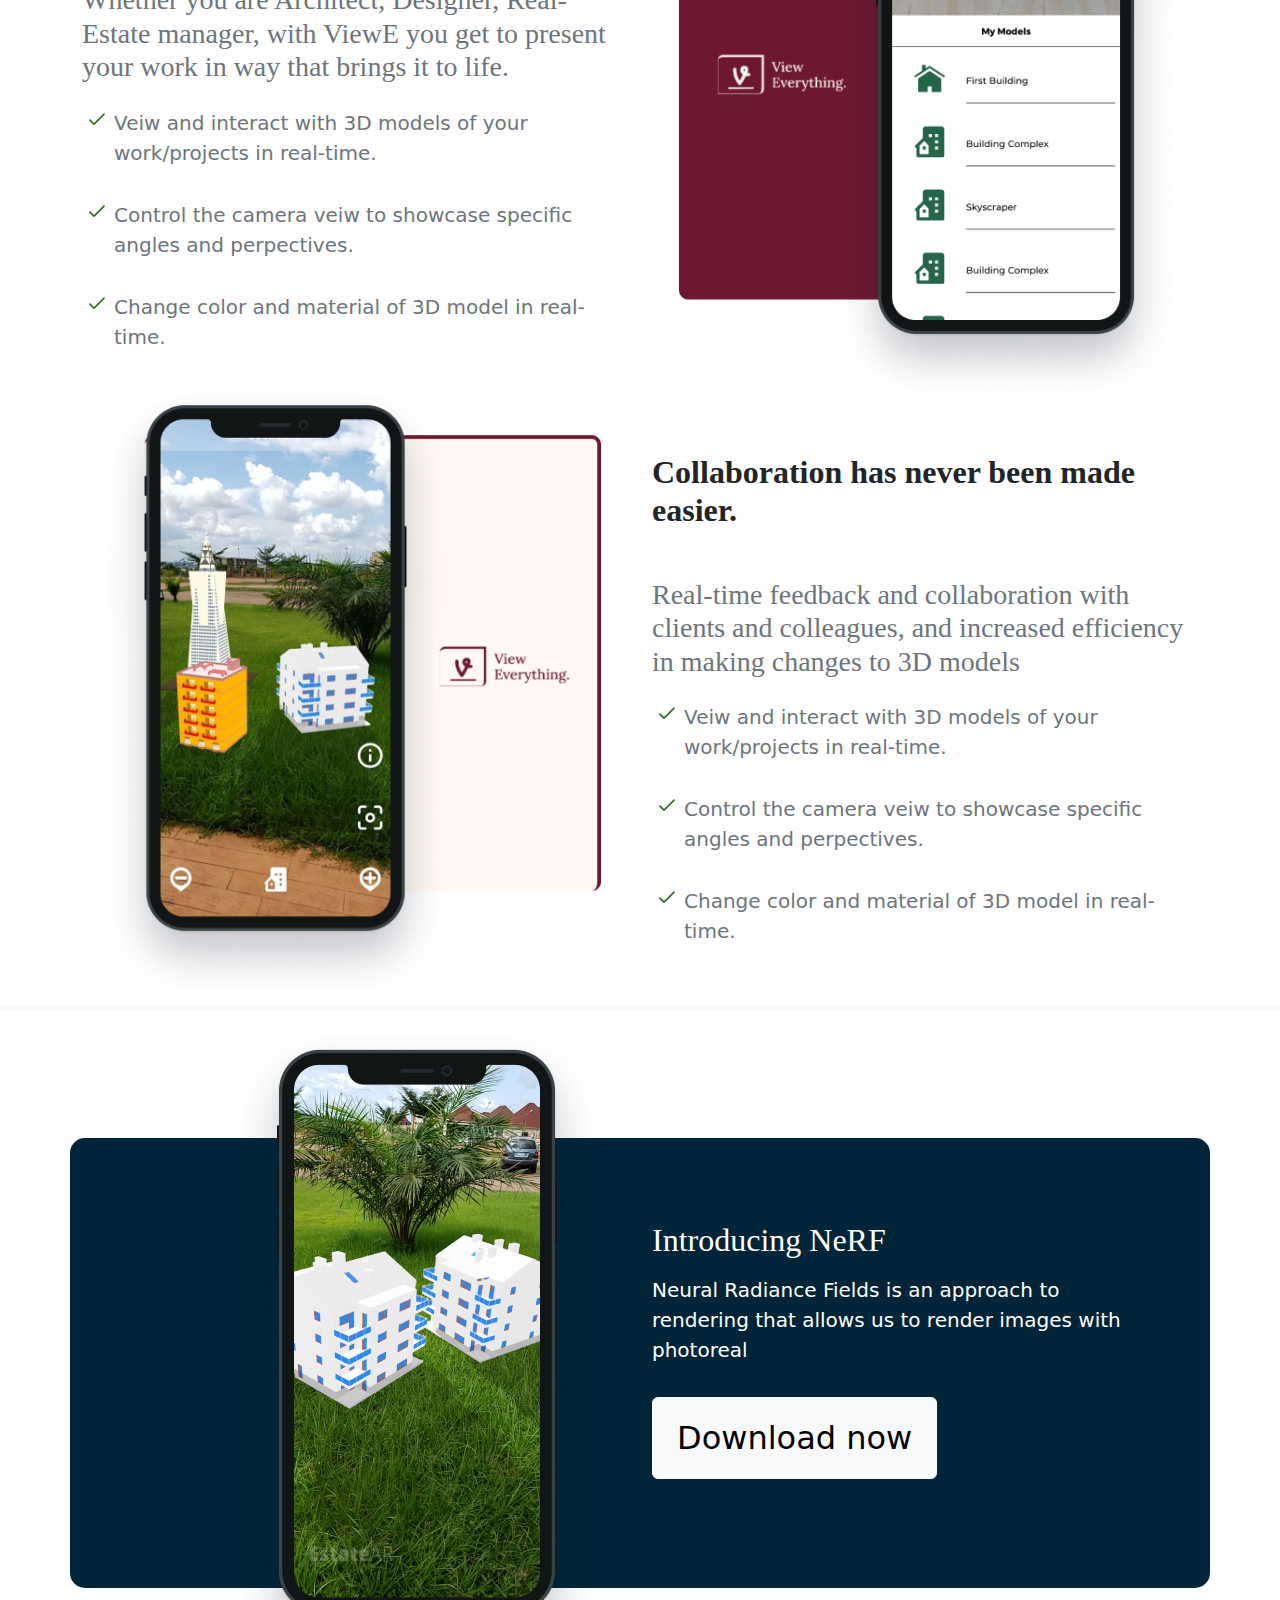
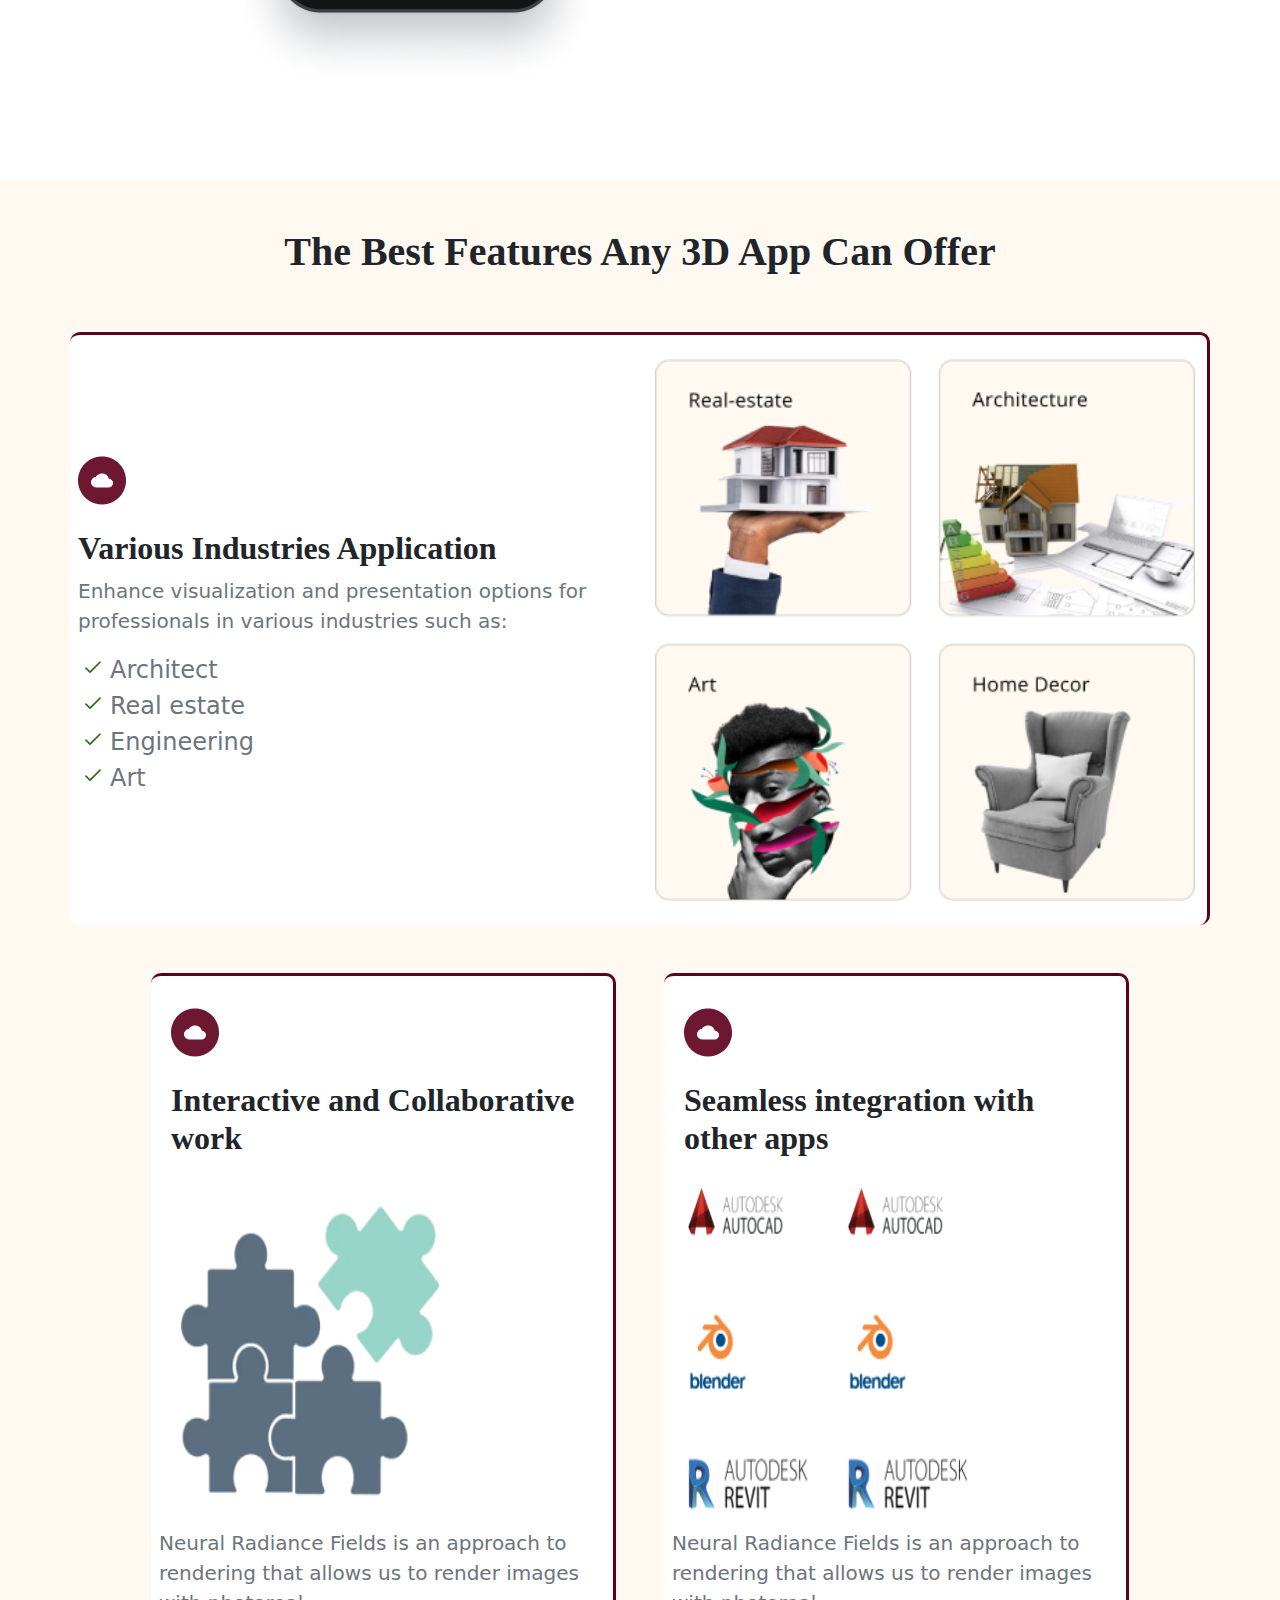
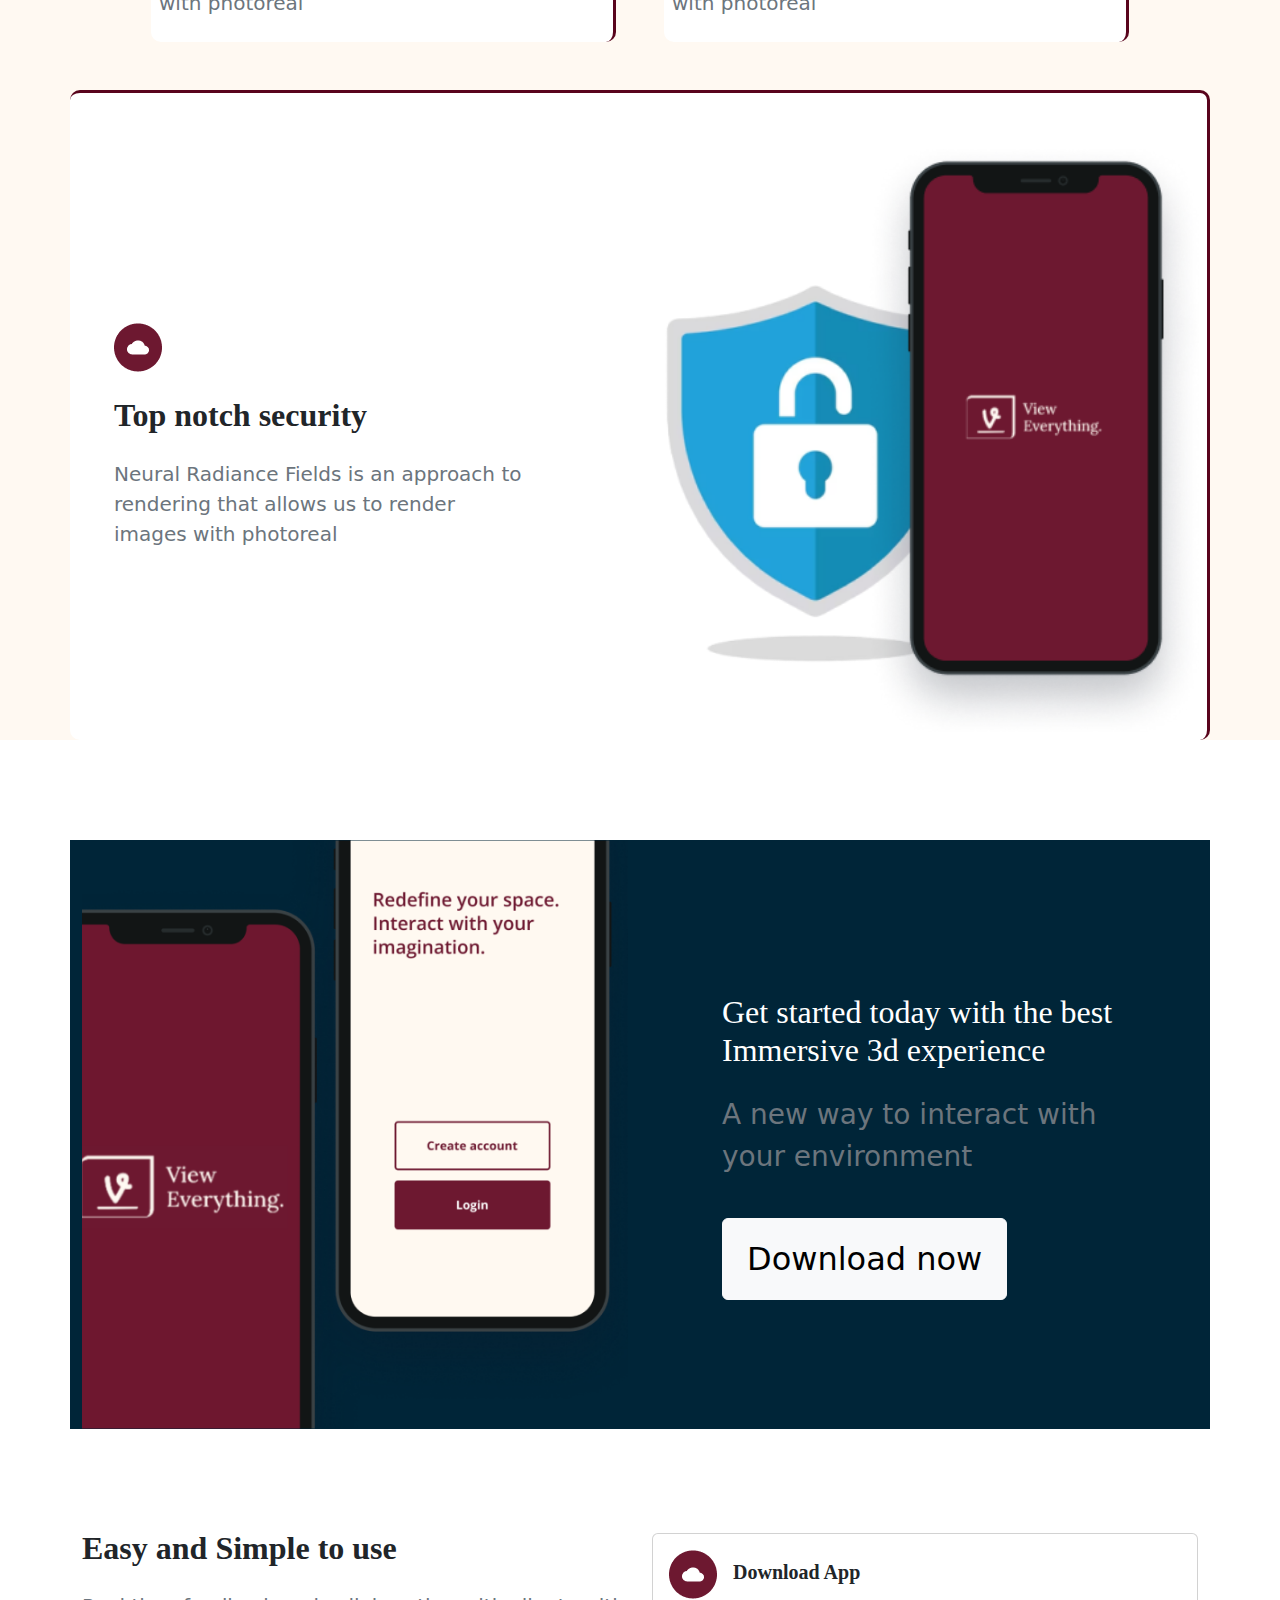
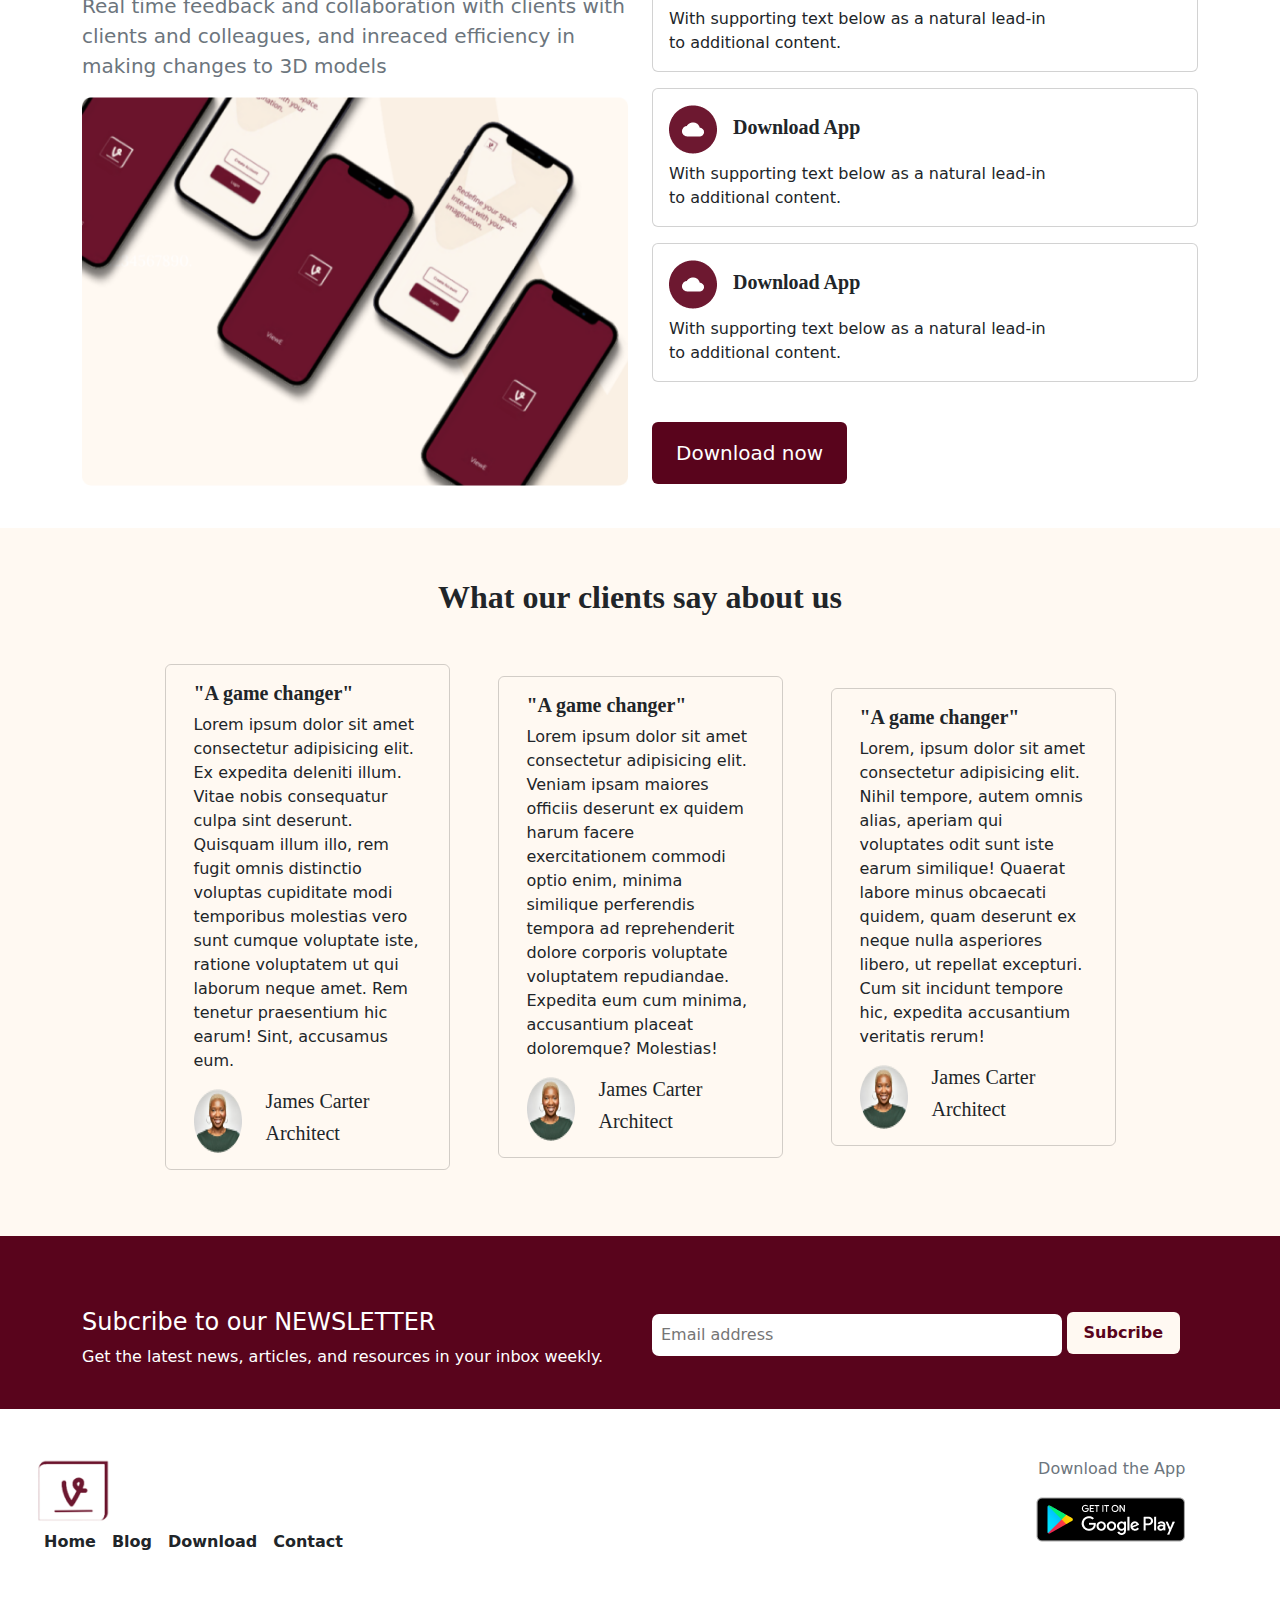
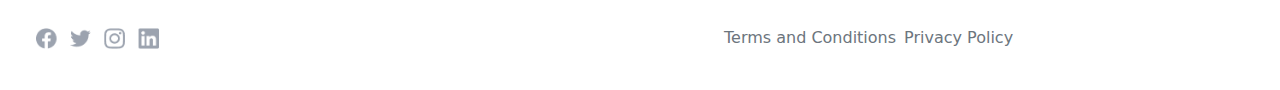
==== commit 439108db: "added download page" ====
--- a/index.html
+++ b/index.html
@@ -7,7 +7,7 @@
     <link rel="stylesheet" href="homepage.css">
     <link rel="stylesheet" href=" 	https://cdn.jsdelivr.net/npm/bootstrap@5.3.2/dist/css/bootstrap.min.css">
     <script src=" 	https://cdn.jsdelivr.net/npm/bootstrap@5.3.2/dist/js/bootstrap.bundle.min.js"></script>
-    <title>Level One Project</title>
+    <title>Level One Project | Uthman Amole | 231039</title>
 </head>
 <body>
     <header>
@@ -299,7 +299,7 @@
             </div>  
           </div>
         </section>
-        <footer>
+        <footer class="pb-4">
           <div class="bg-1-f text-white p-4" >
             <div class="container mt-5">
               <div class="row">
--- a/homepage.css
+++ b/homepage.css
@@ -85,6 +85,9 @@
 .icons {
     width: 35%;
 }
+footer {
+    overflow-x: hidden;
+}
 @media screen and (min-width:769px) {
     main {
         margin-top: 4%;
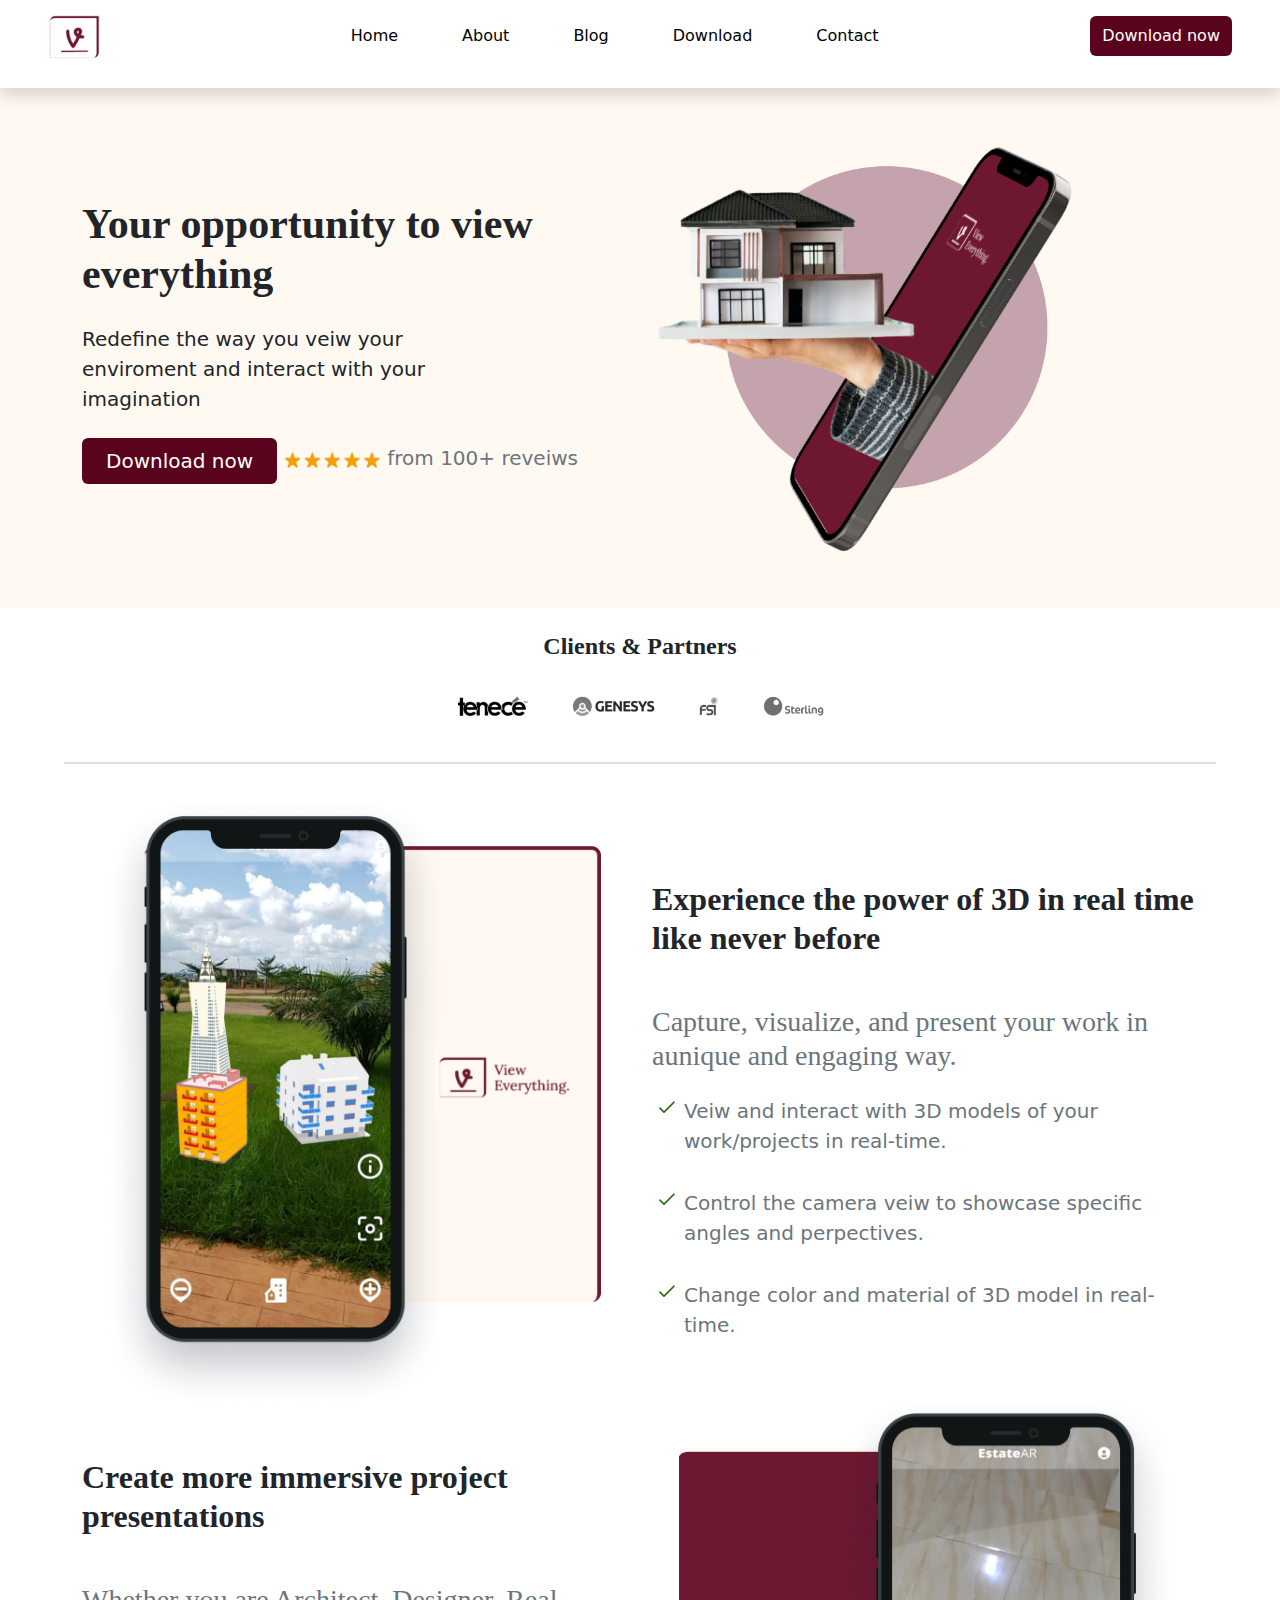
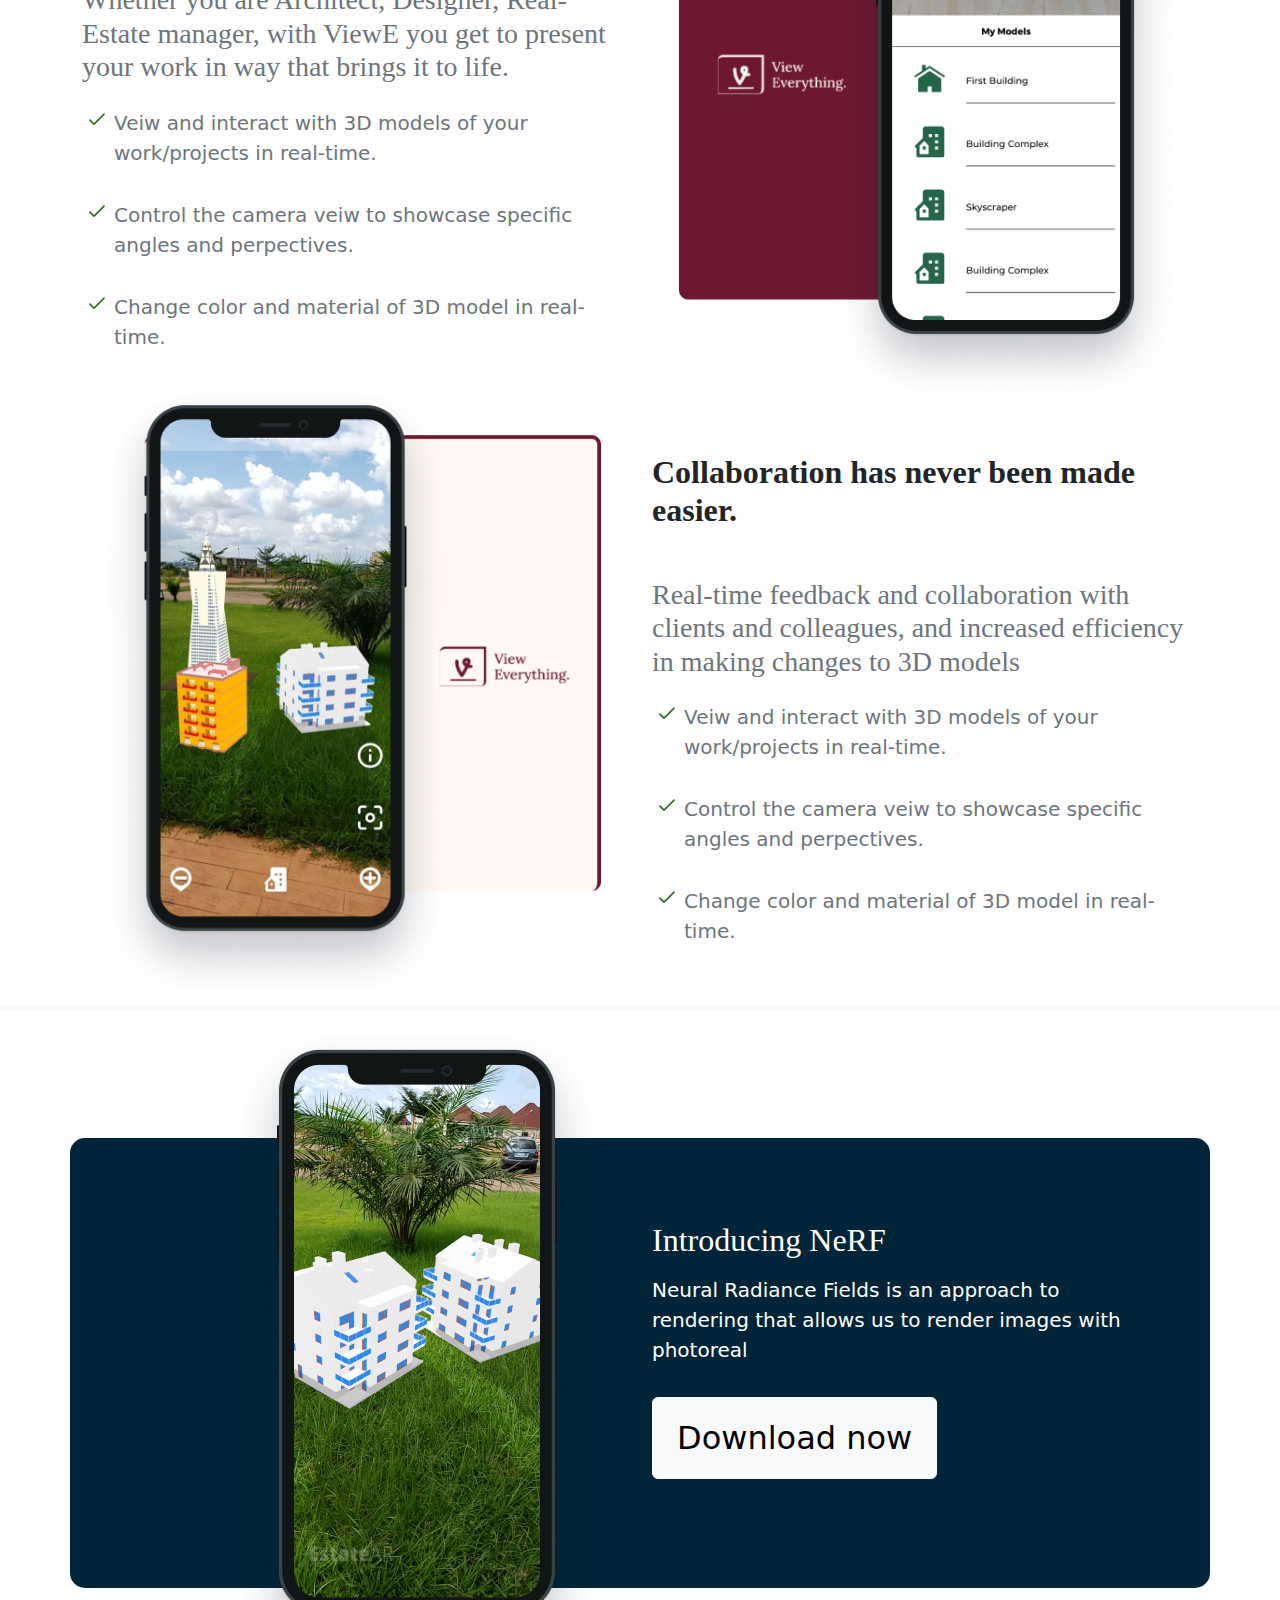
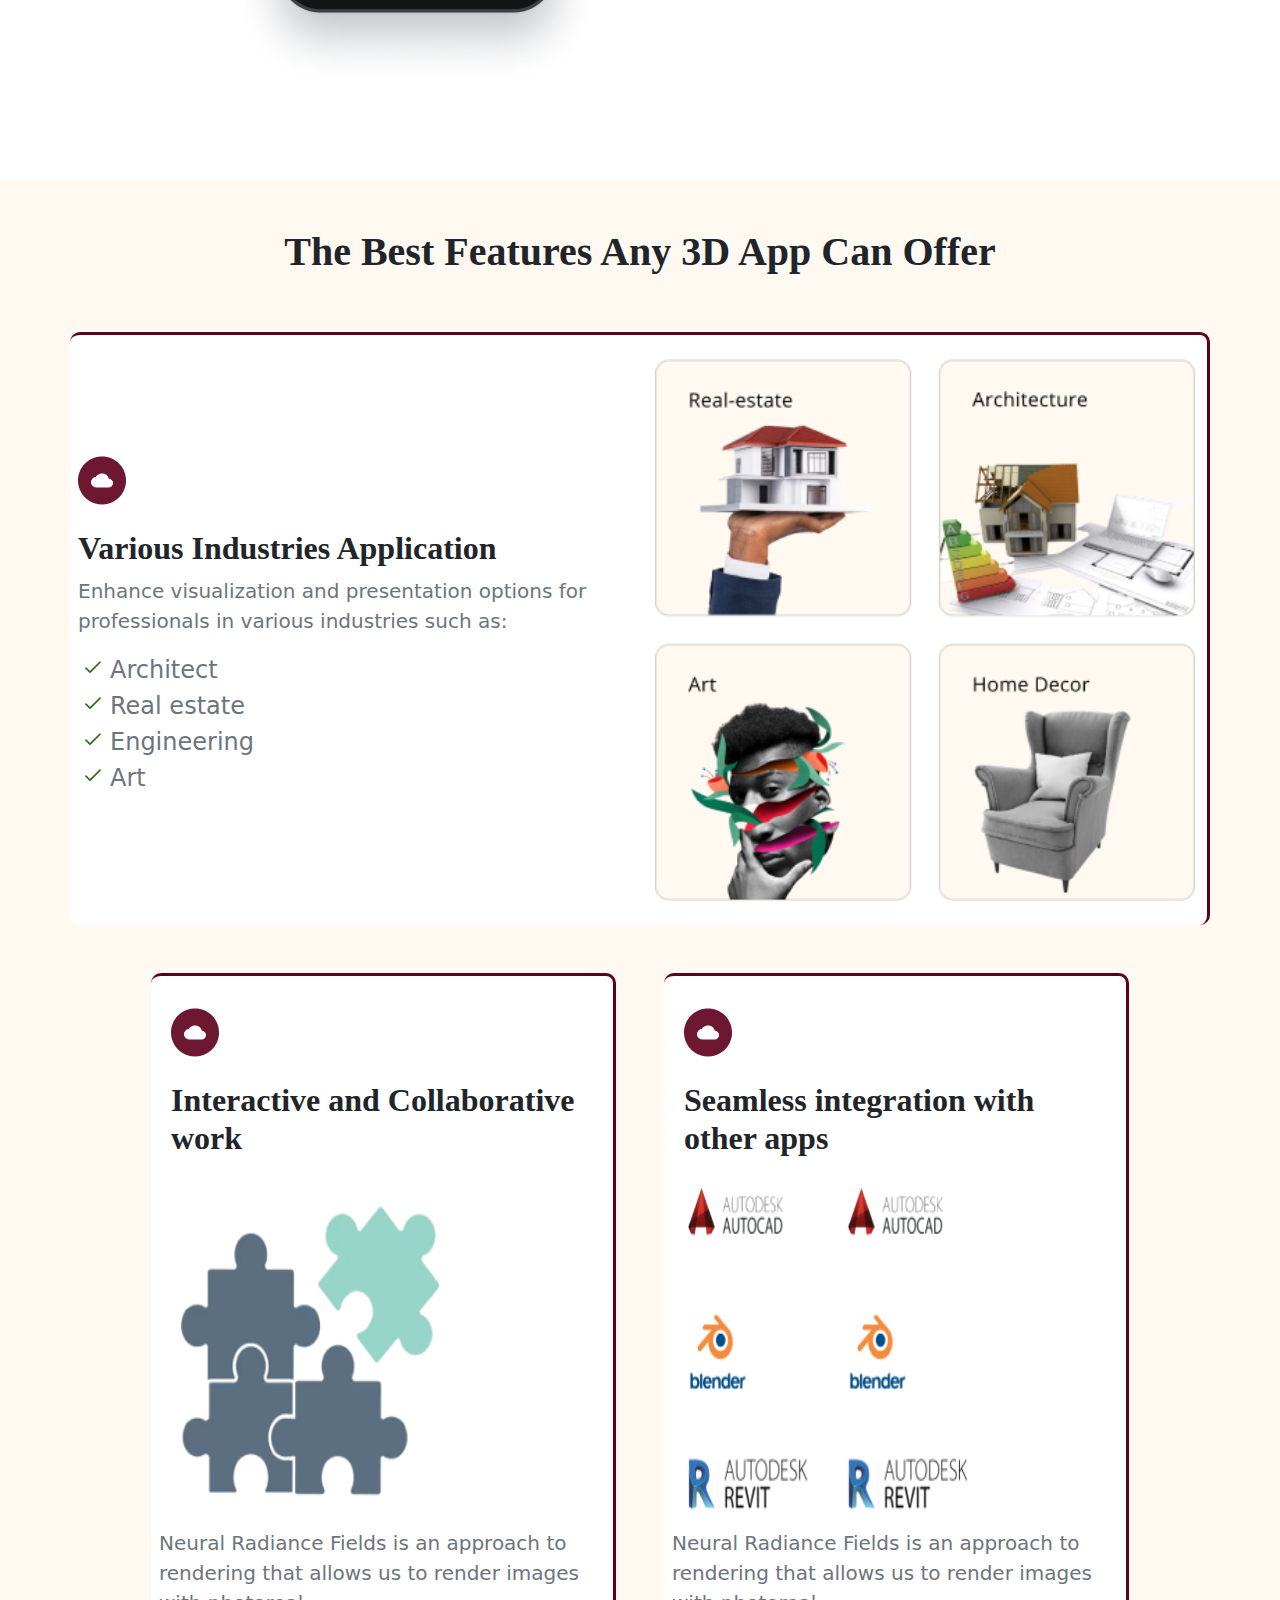
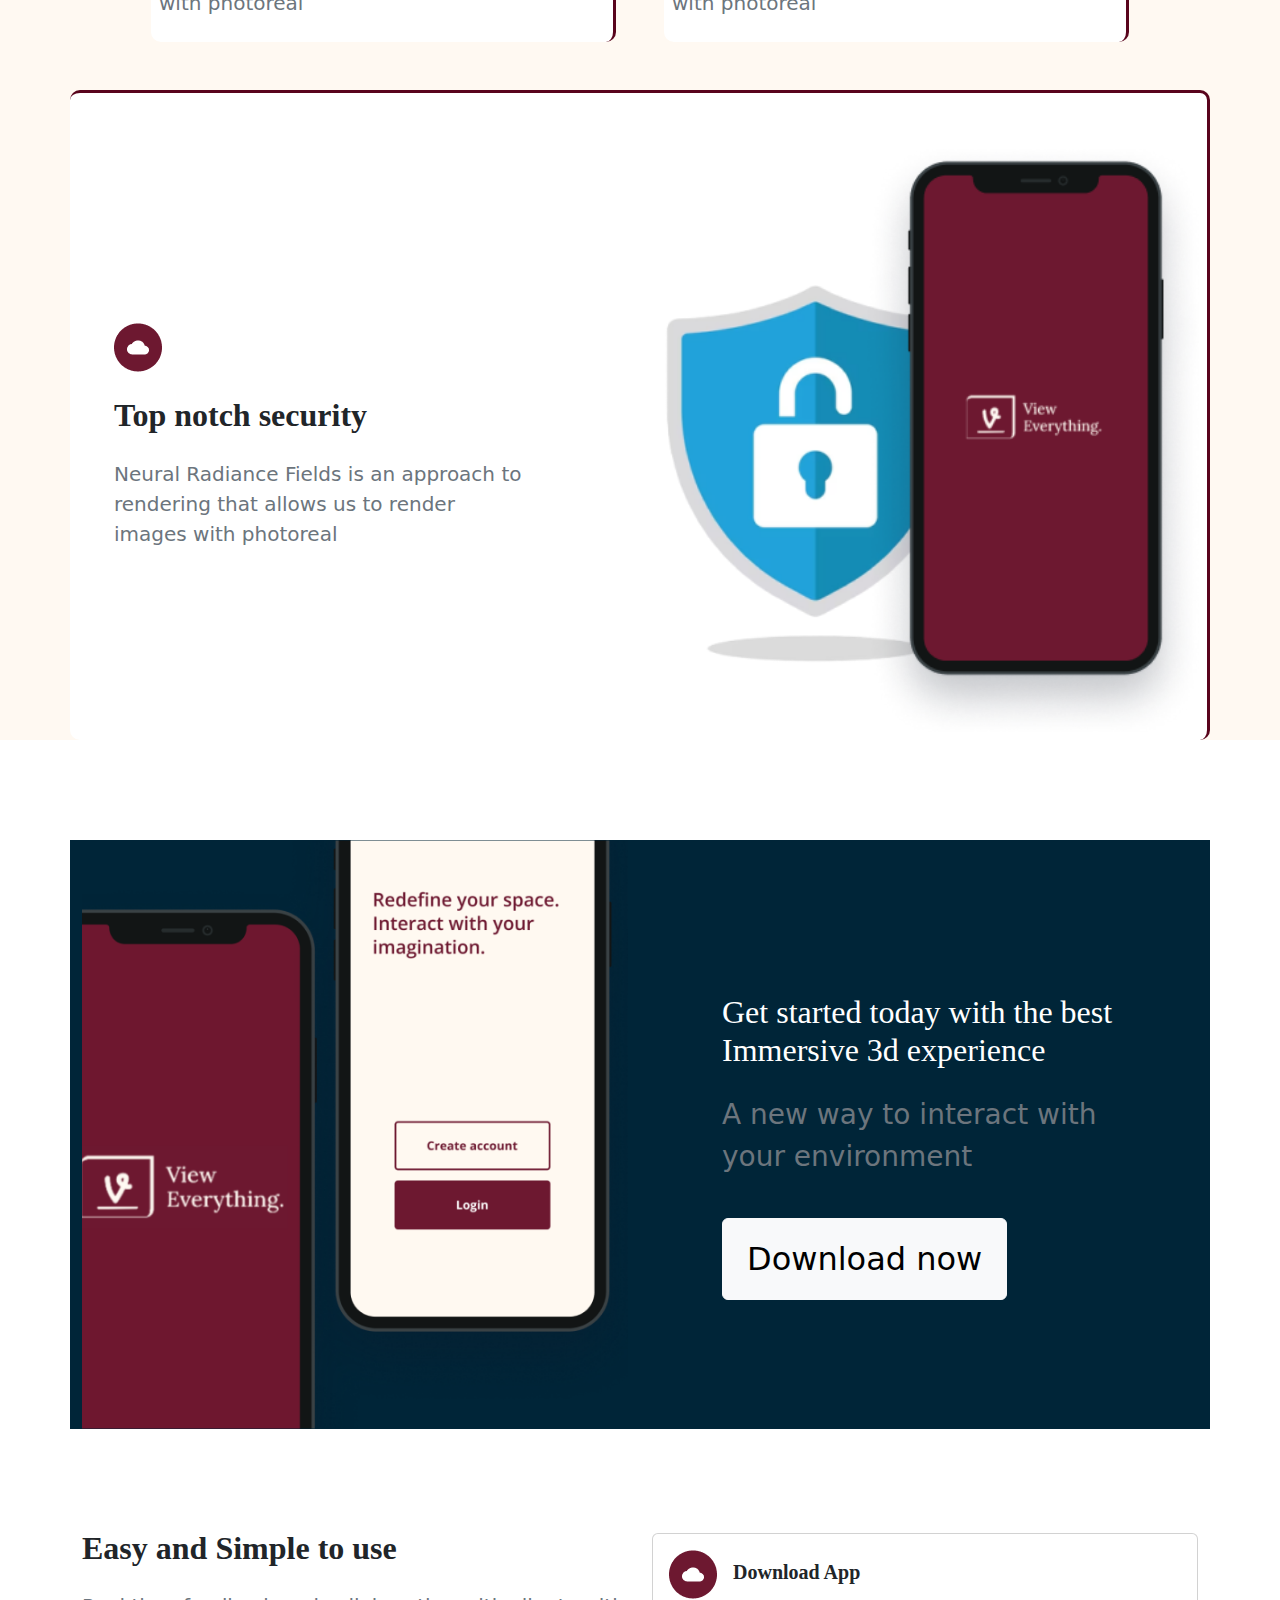
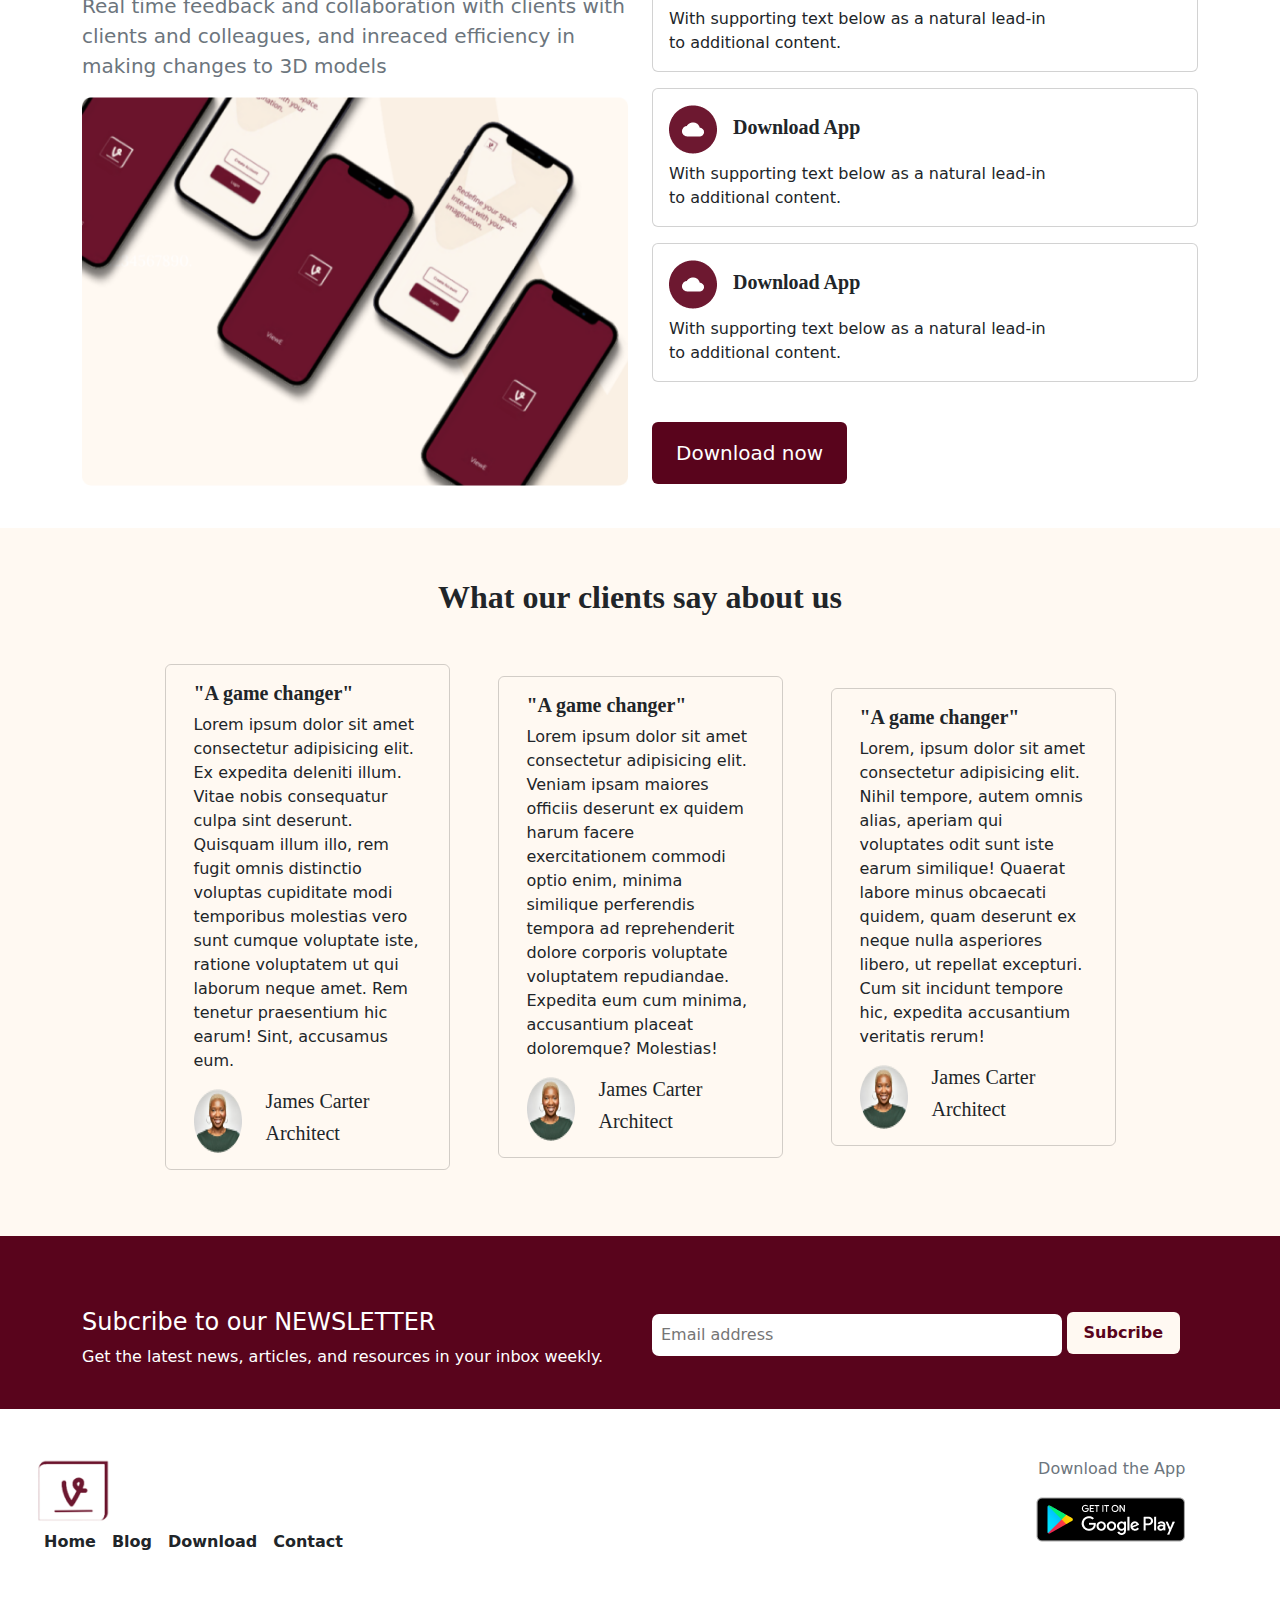
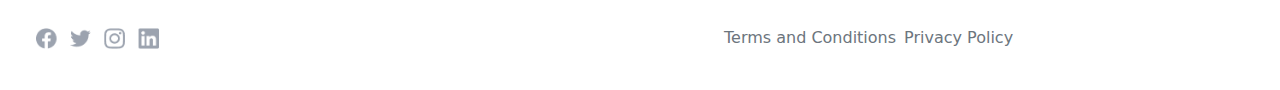
==== commit 1fa0b316: "adjus ments" ====
--- a/index.html
+++ b/index.html
@@ -46,7 +46,7 @@
             <div class="row text-center text-lg-start rowOne">
               <div class="col-12 col-lg-6">
                 <h1 class="m-auto m-lg-0  pb-4 pt-5 fw-bolder">
-                  Your opportunity to veiw everything
+                  Your opportunity to view everything
               </h1>
               <p class="fs-5 w-75 m-auto m-lg-0">Redefine the way you veiw your enviroment and interact with your imagination</p>
              <div>
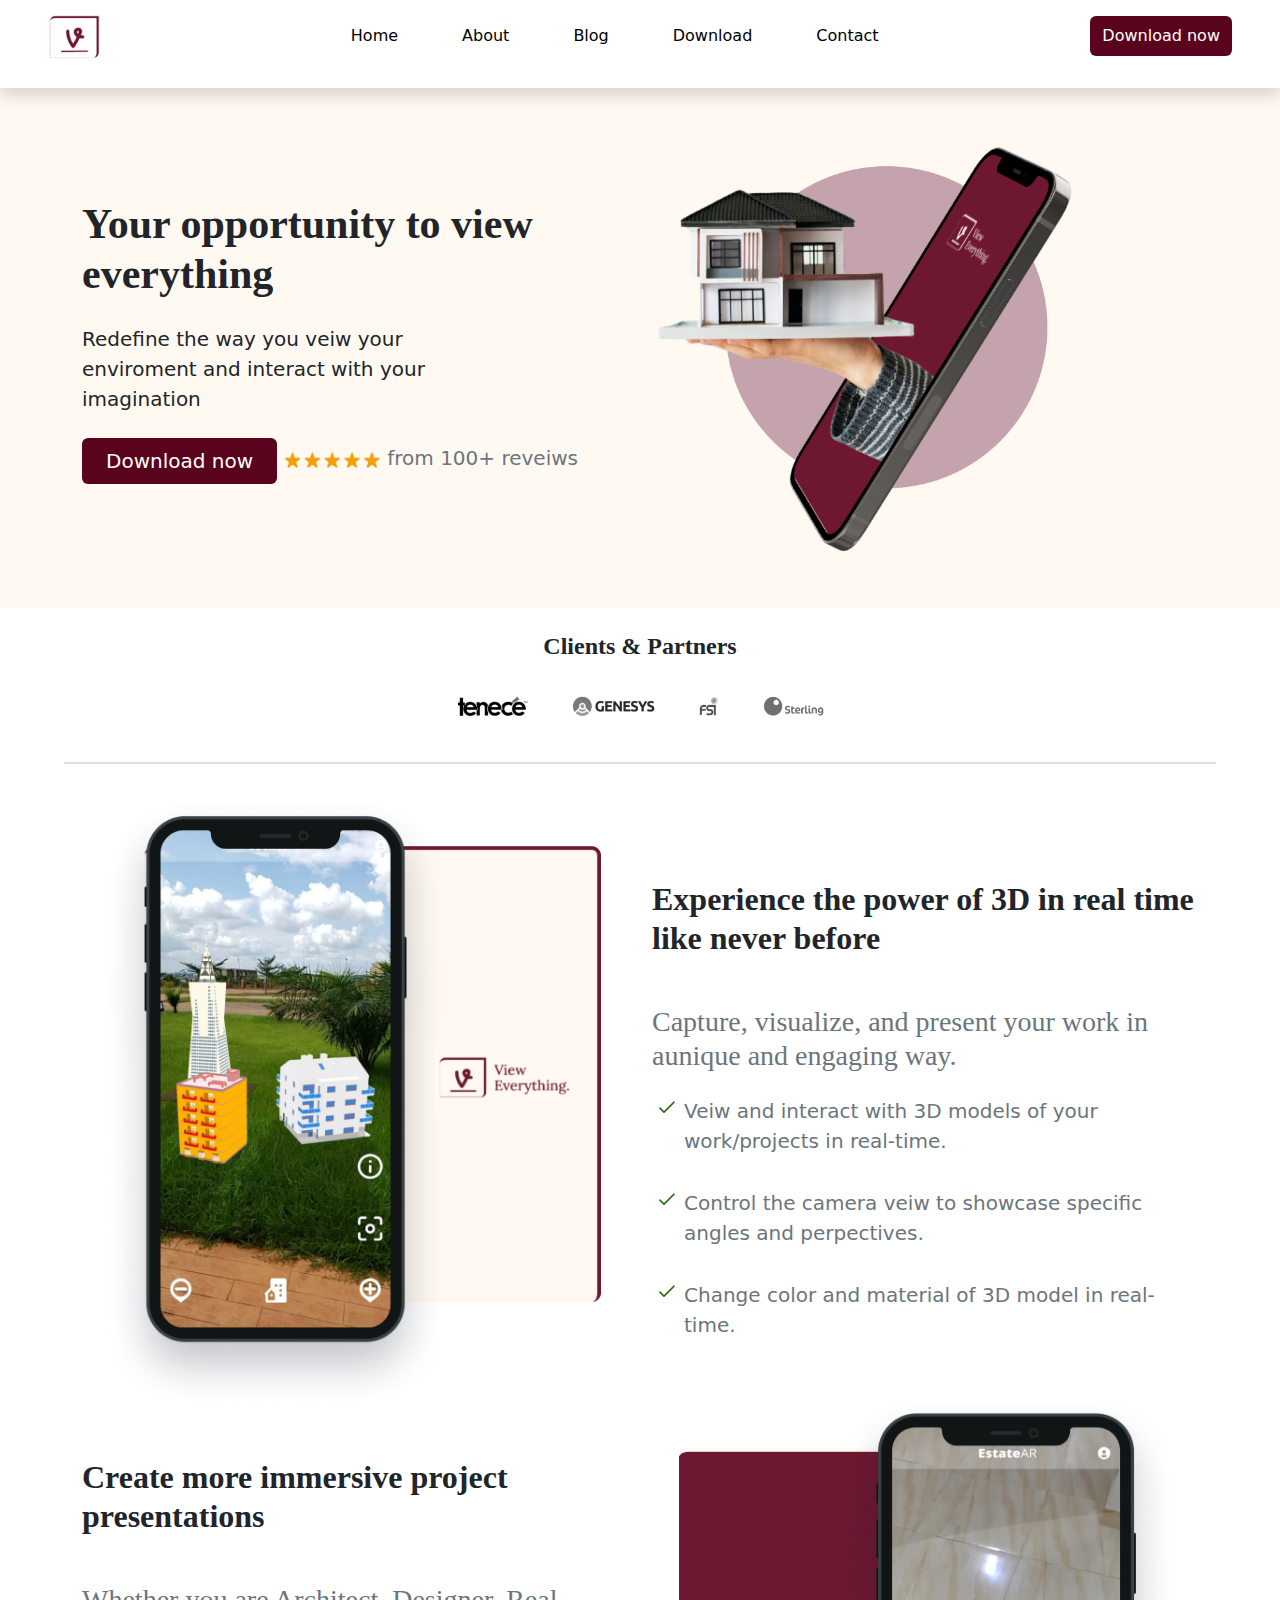
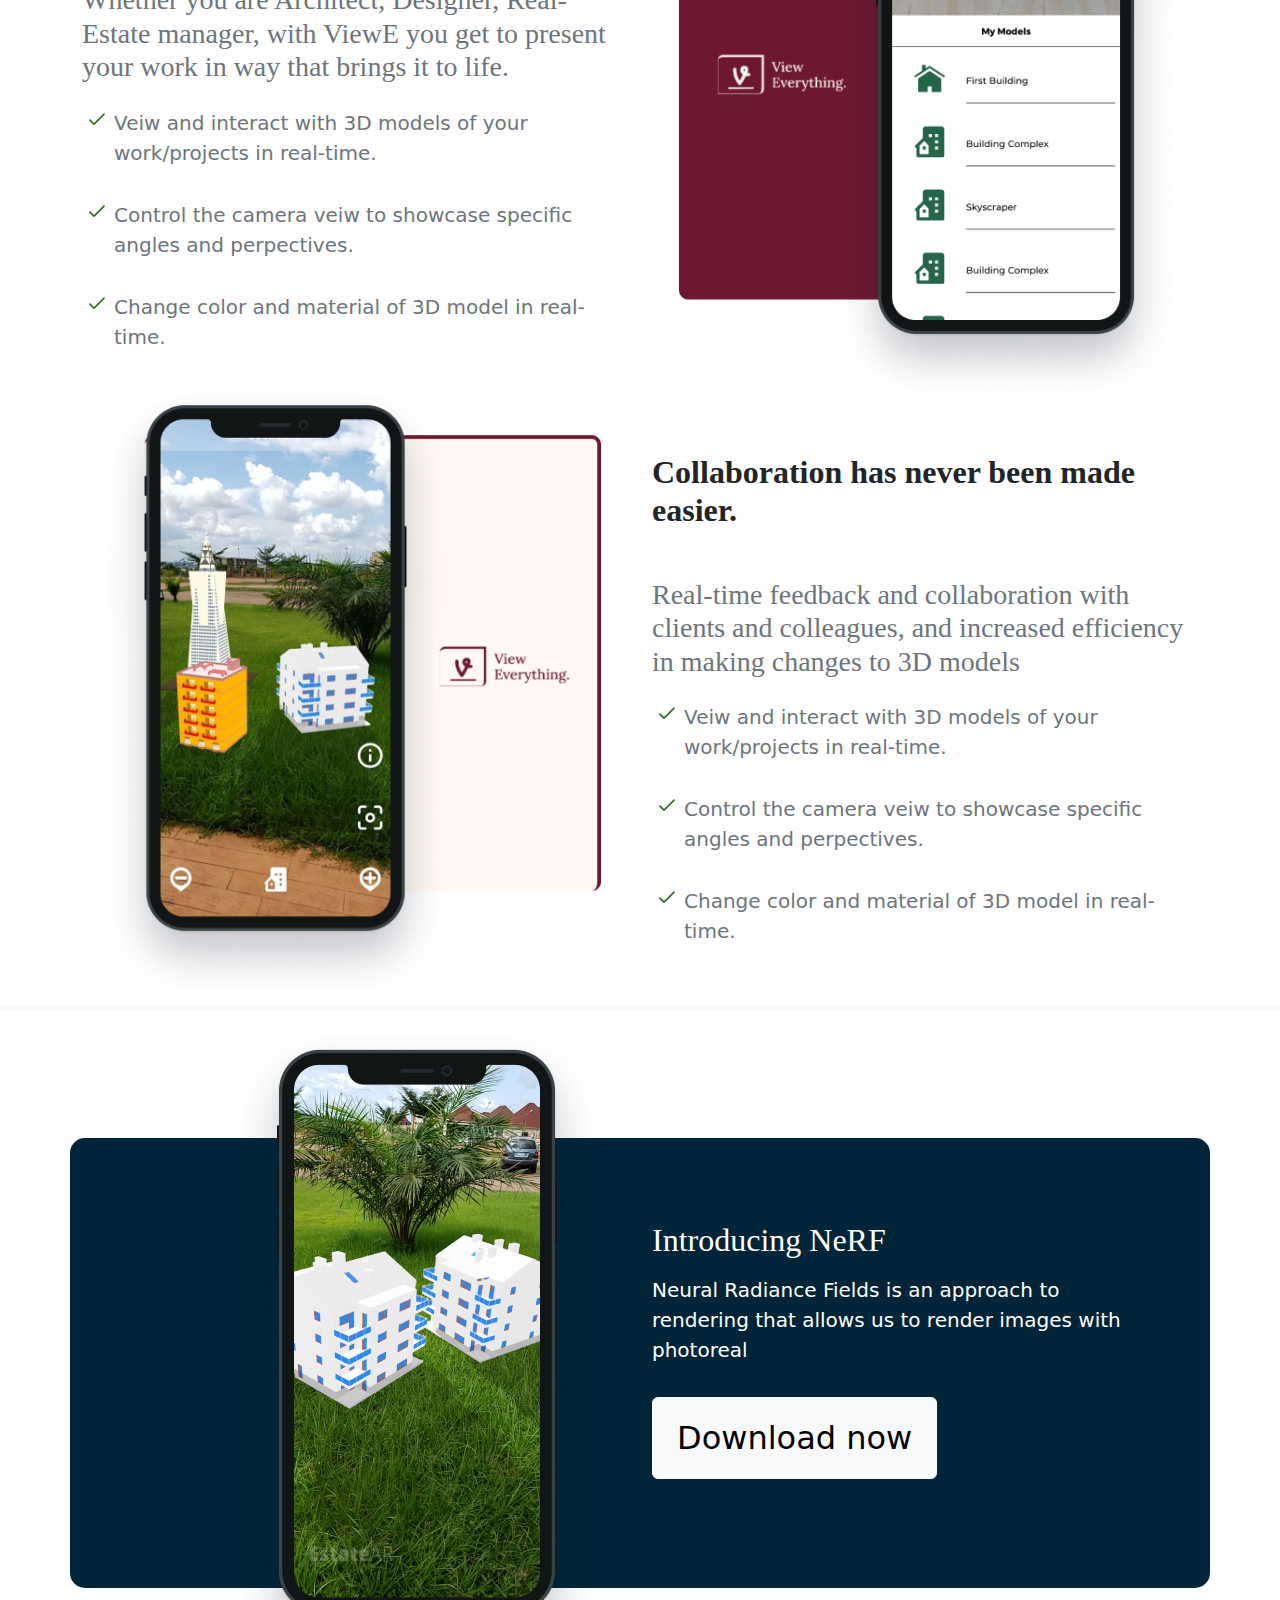
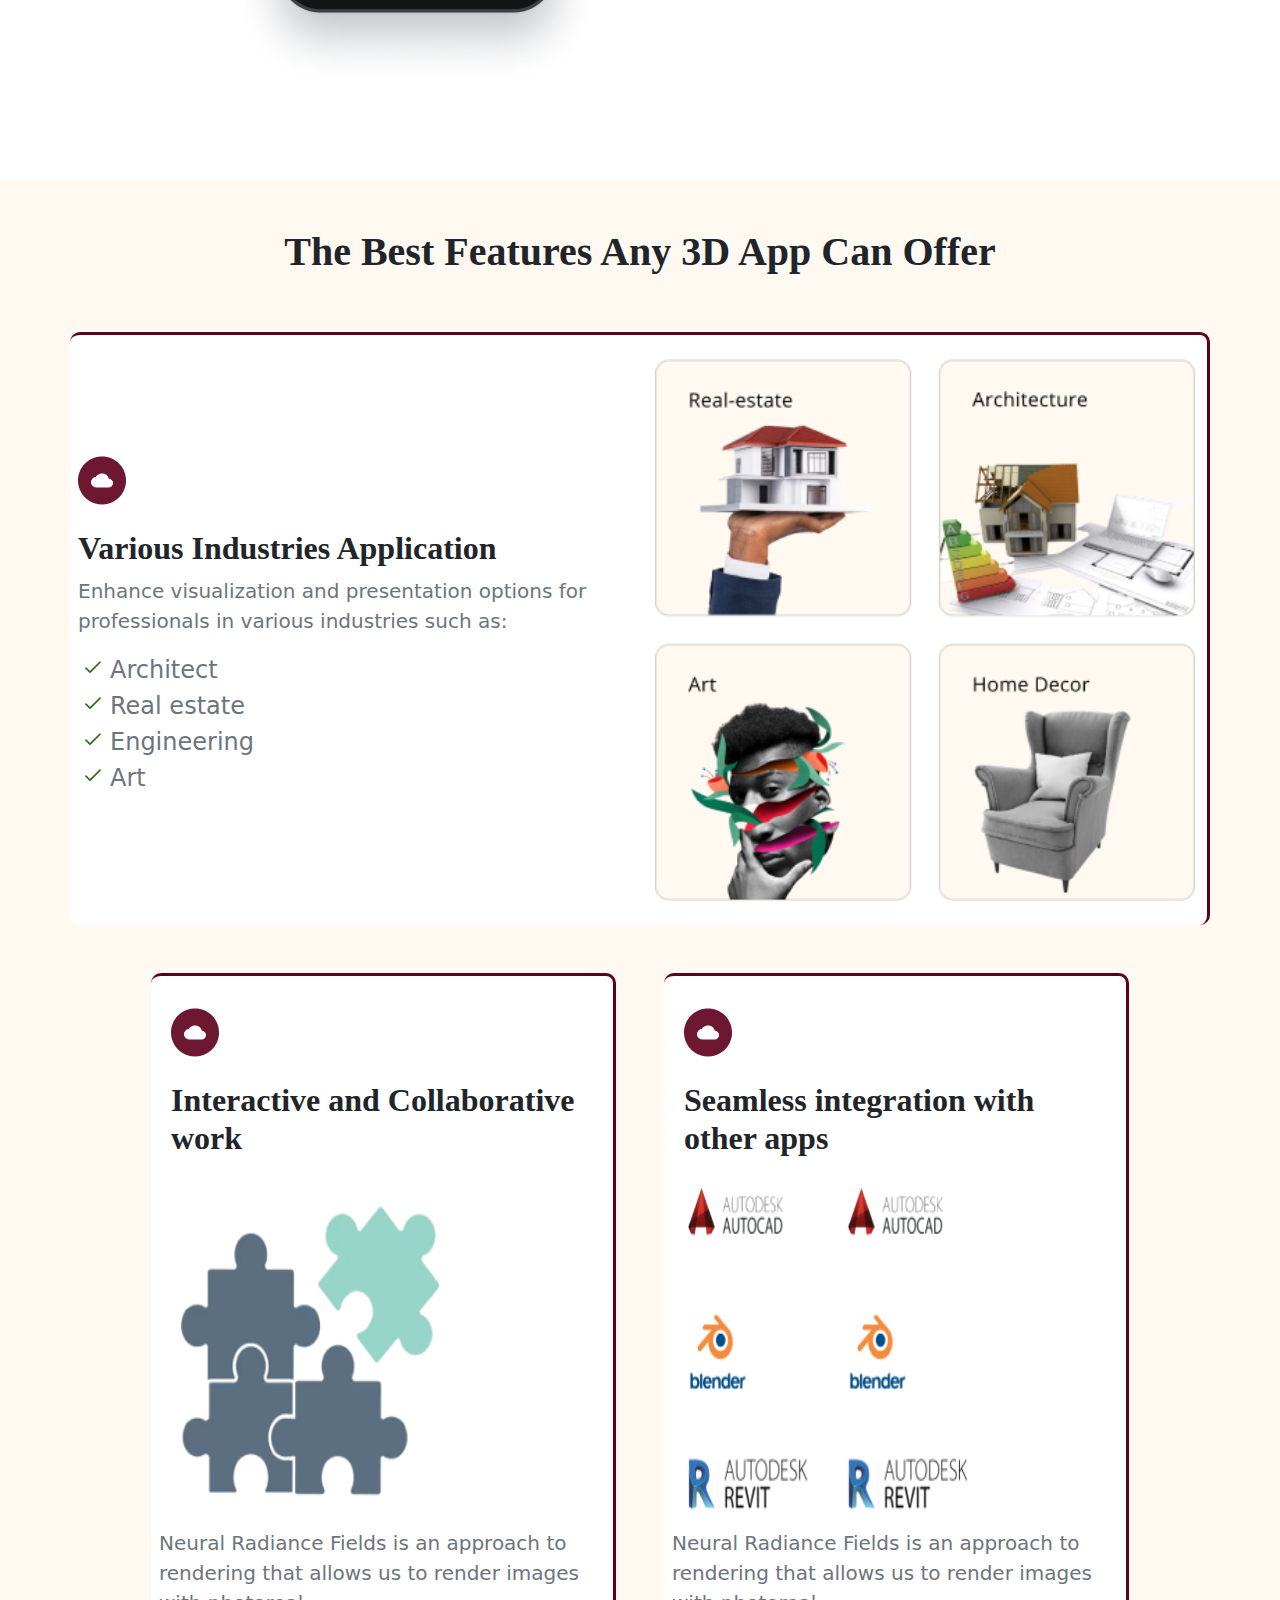
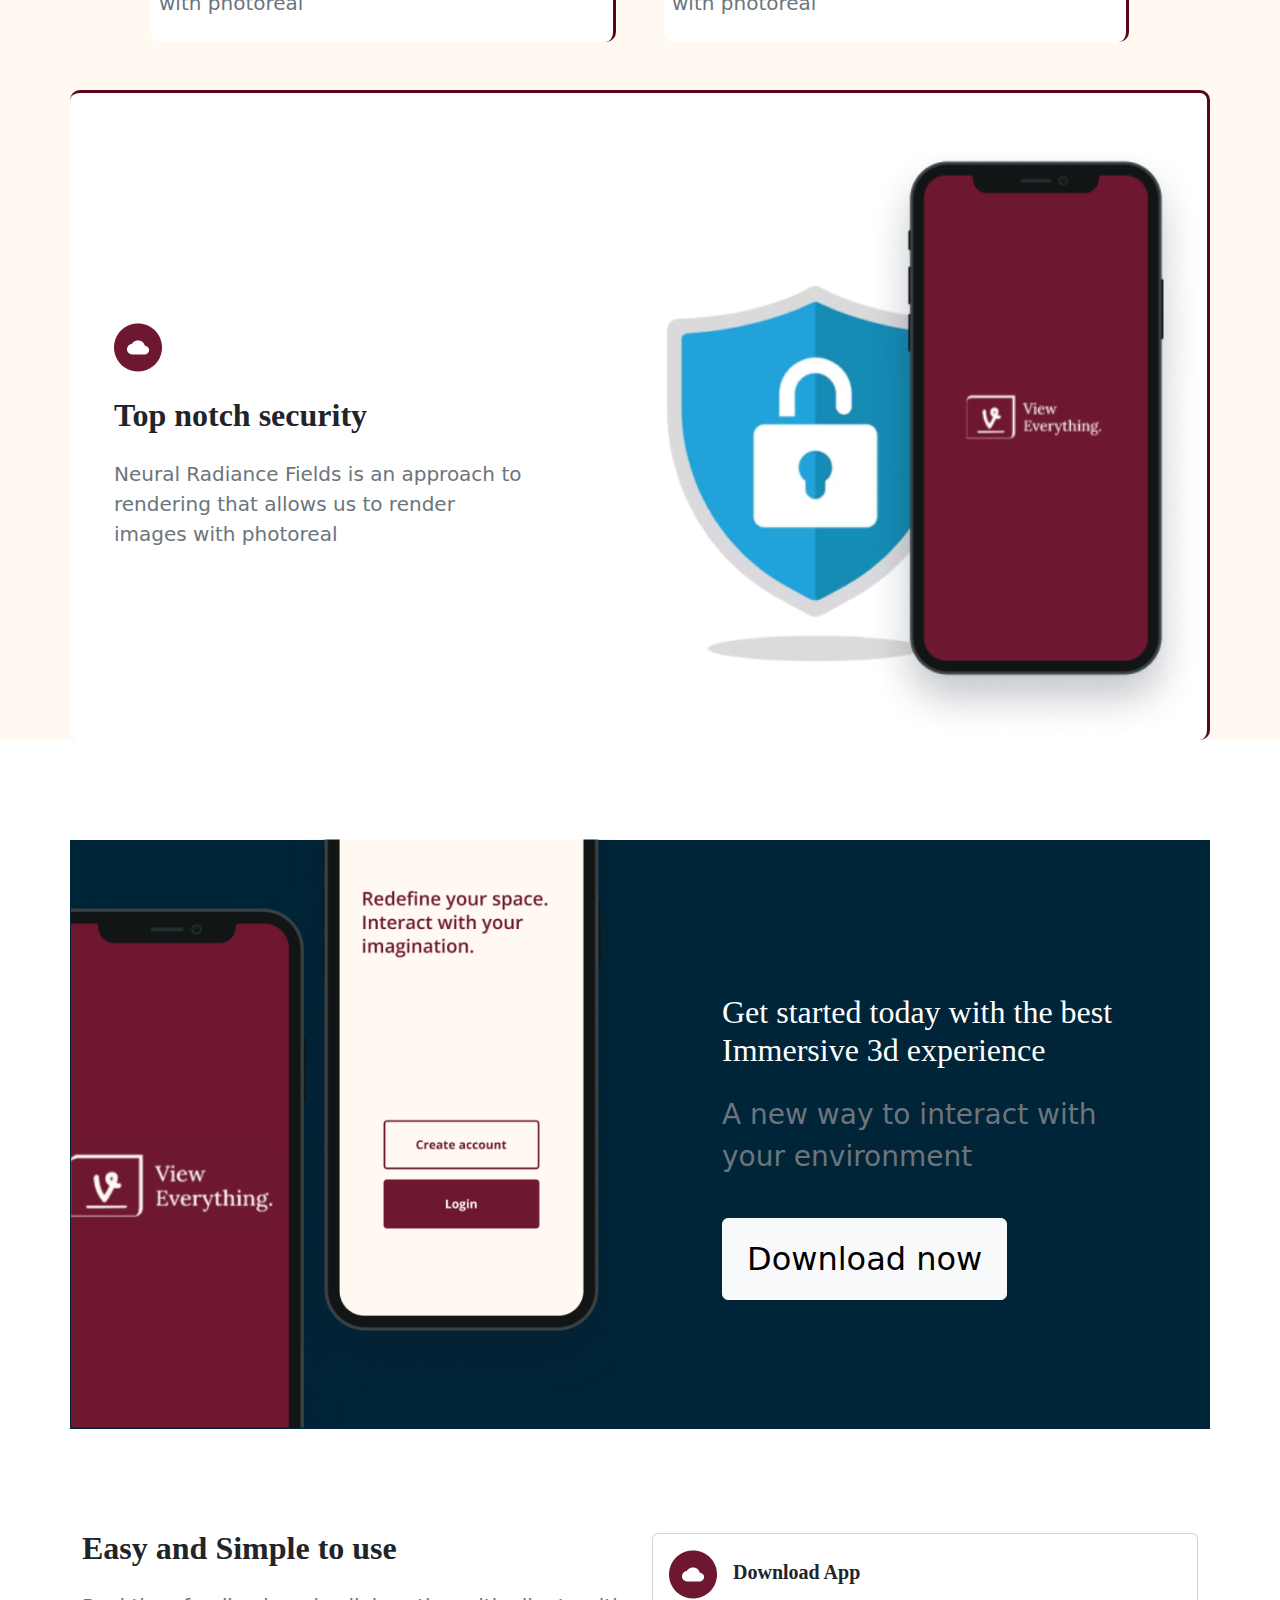
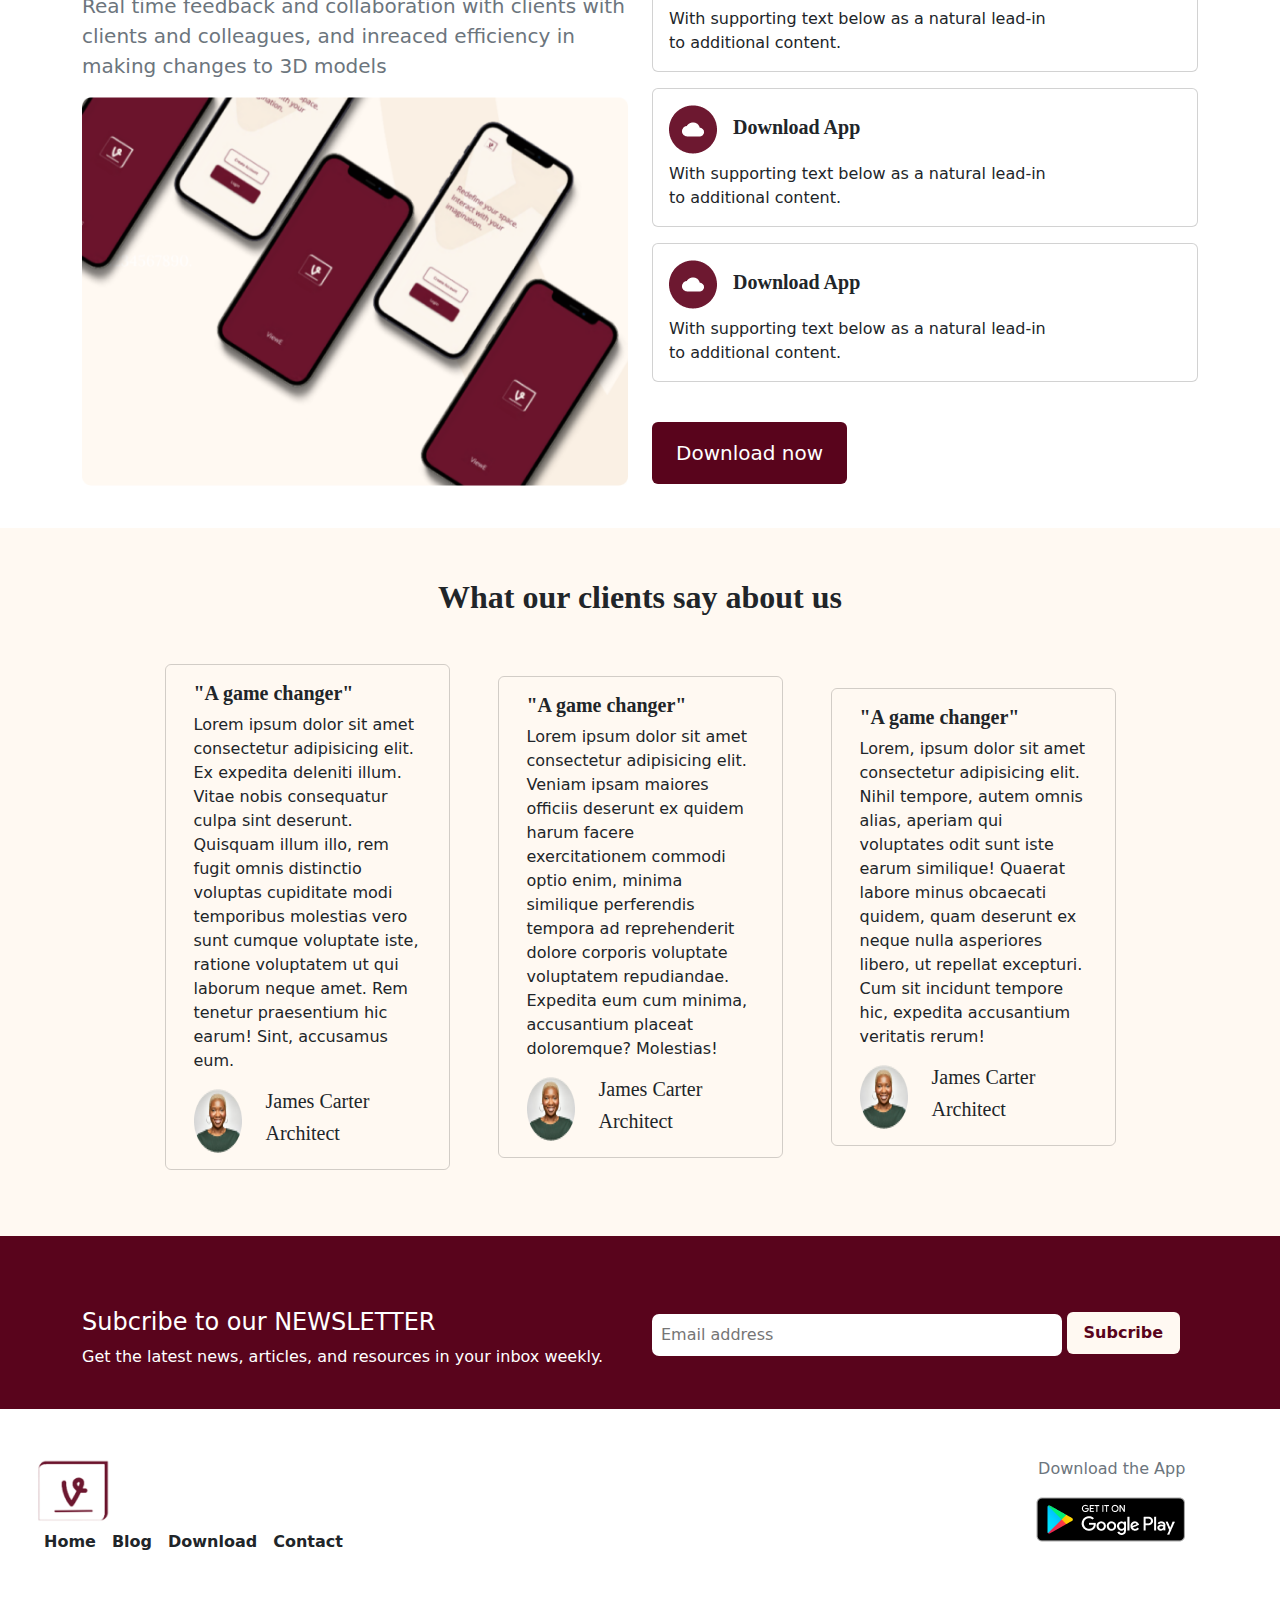
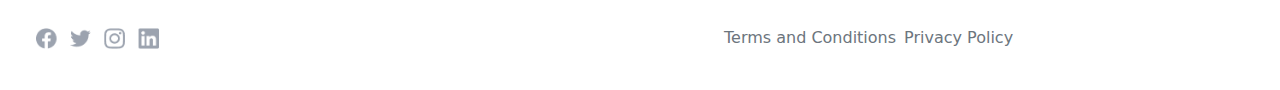
==== commit 63896c61: "made adjustments" ====
--- a/index.html
+++ b/index.html
@@ -81,7 +81,7 @@
                 <h3 class="text-secondary">Capture, visualize, and present your work in aunique and engaging way.</h3>
                 <ul>
                   <li class="fs-5 text-secondary py-3">Veiw and interact with 3D models of your work/projects in real-time.</li>
-                  <li class="fs-5 text-secondary py-3">Control the camera veiw to showcase specific angles and perpectives.</l.i>
+                  <li class="fs-5 text-secondary py-3">Control the camera veiw to showcase specific angles and perpectives.</li>
                   <li class="fs-5 text-secondary py-3">Change color and material of 3D model in real-time.</li>
                 </ul>
               </div>
--- a/homepage.css
+++ b/homepage.css
@@ -85,6 +85,11 @@
 .icons {
     width: 35%;
 }
+.d-xperience1 {
+    position: relative;
+    left: -11px;
+    bottom: 1px;
+}
 footer {
     overflow-x: hidden;
 }
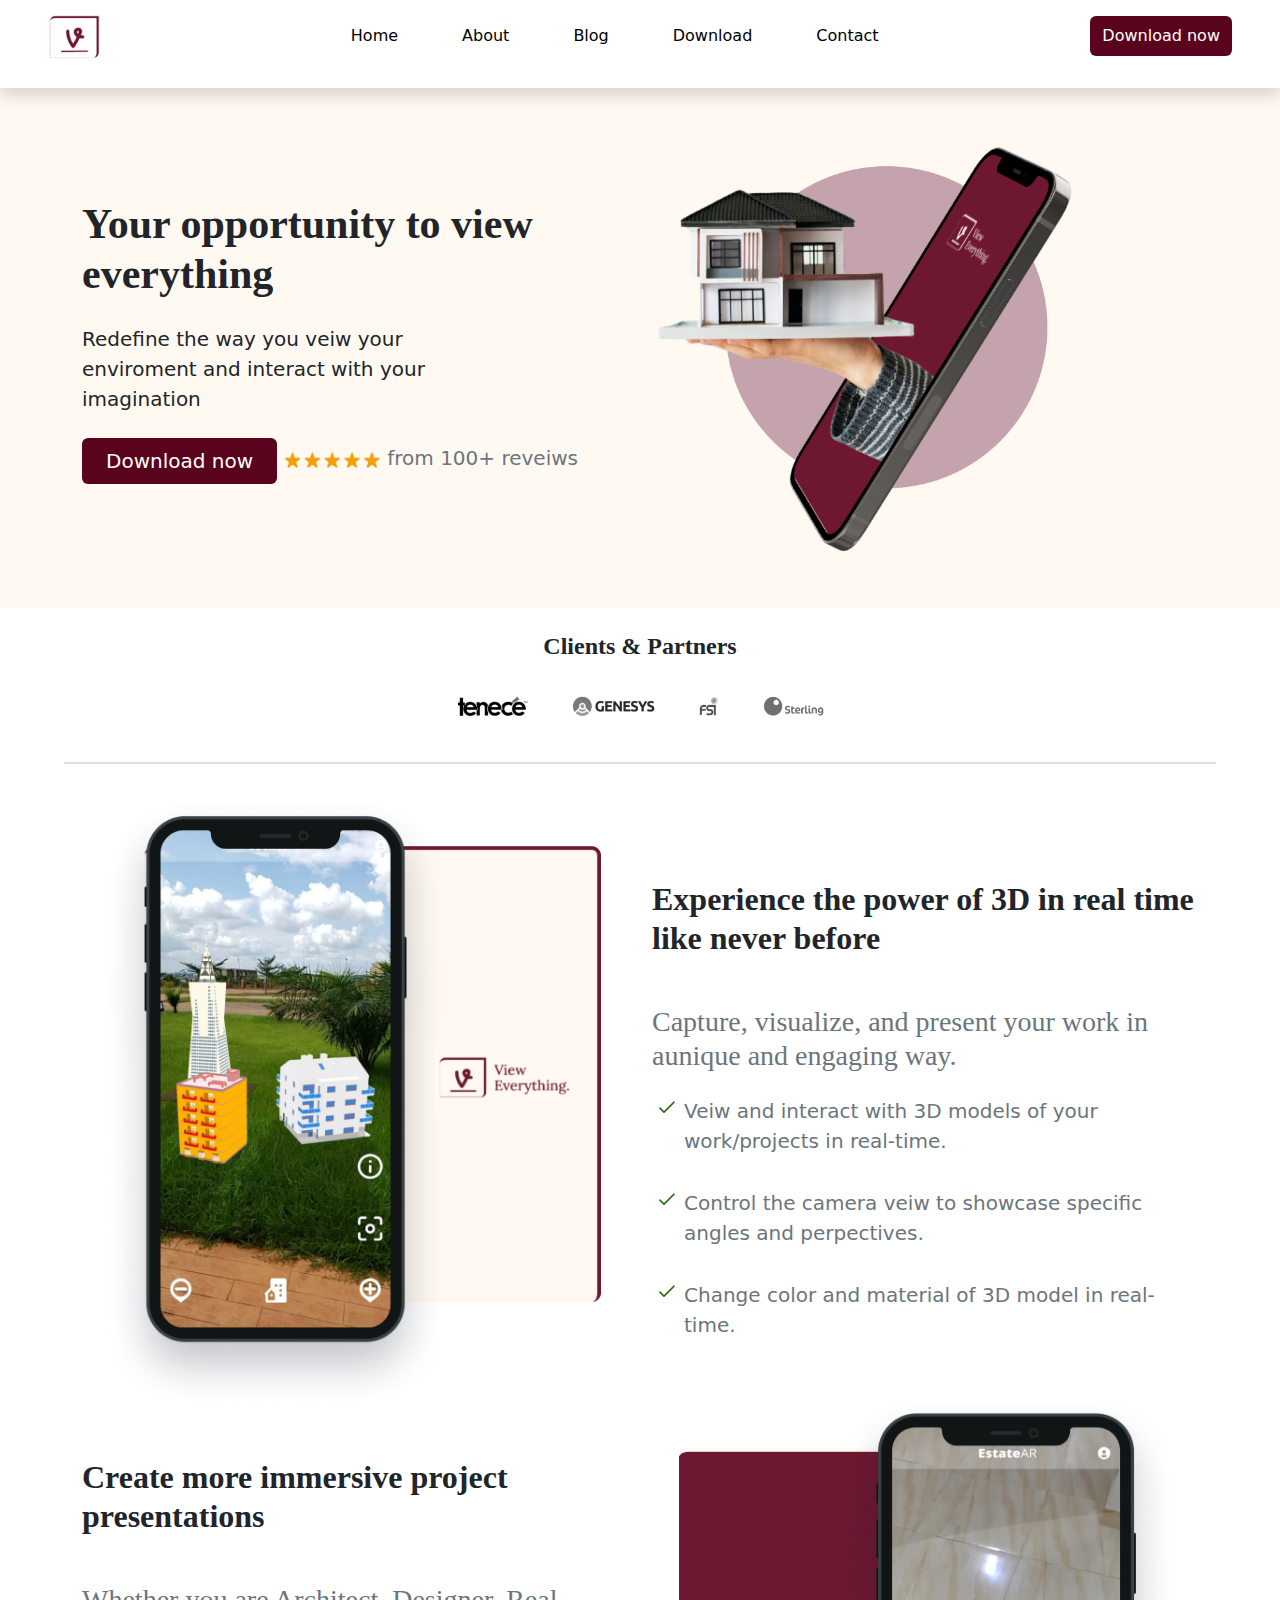
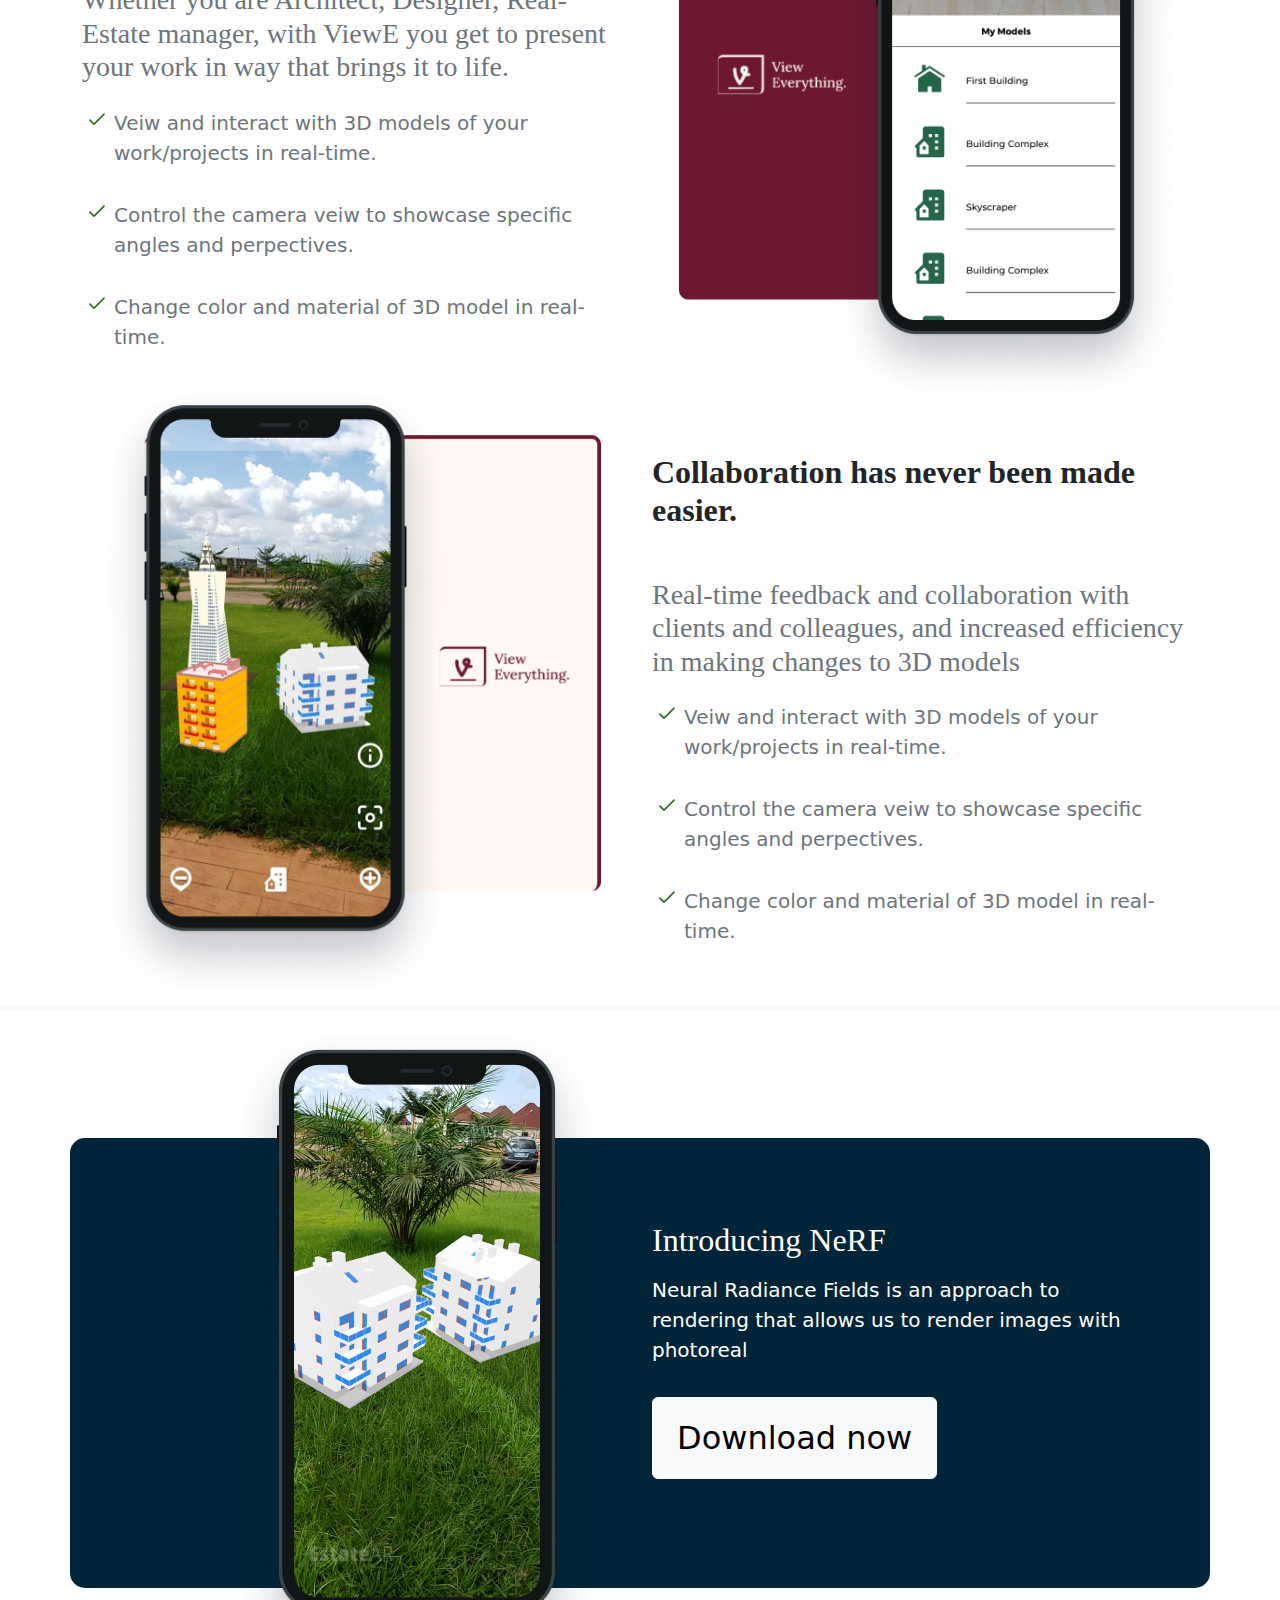
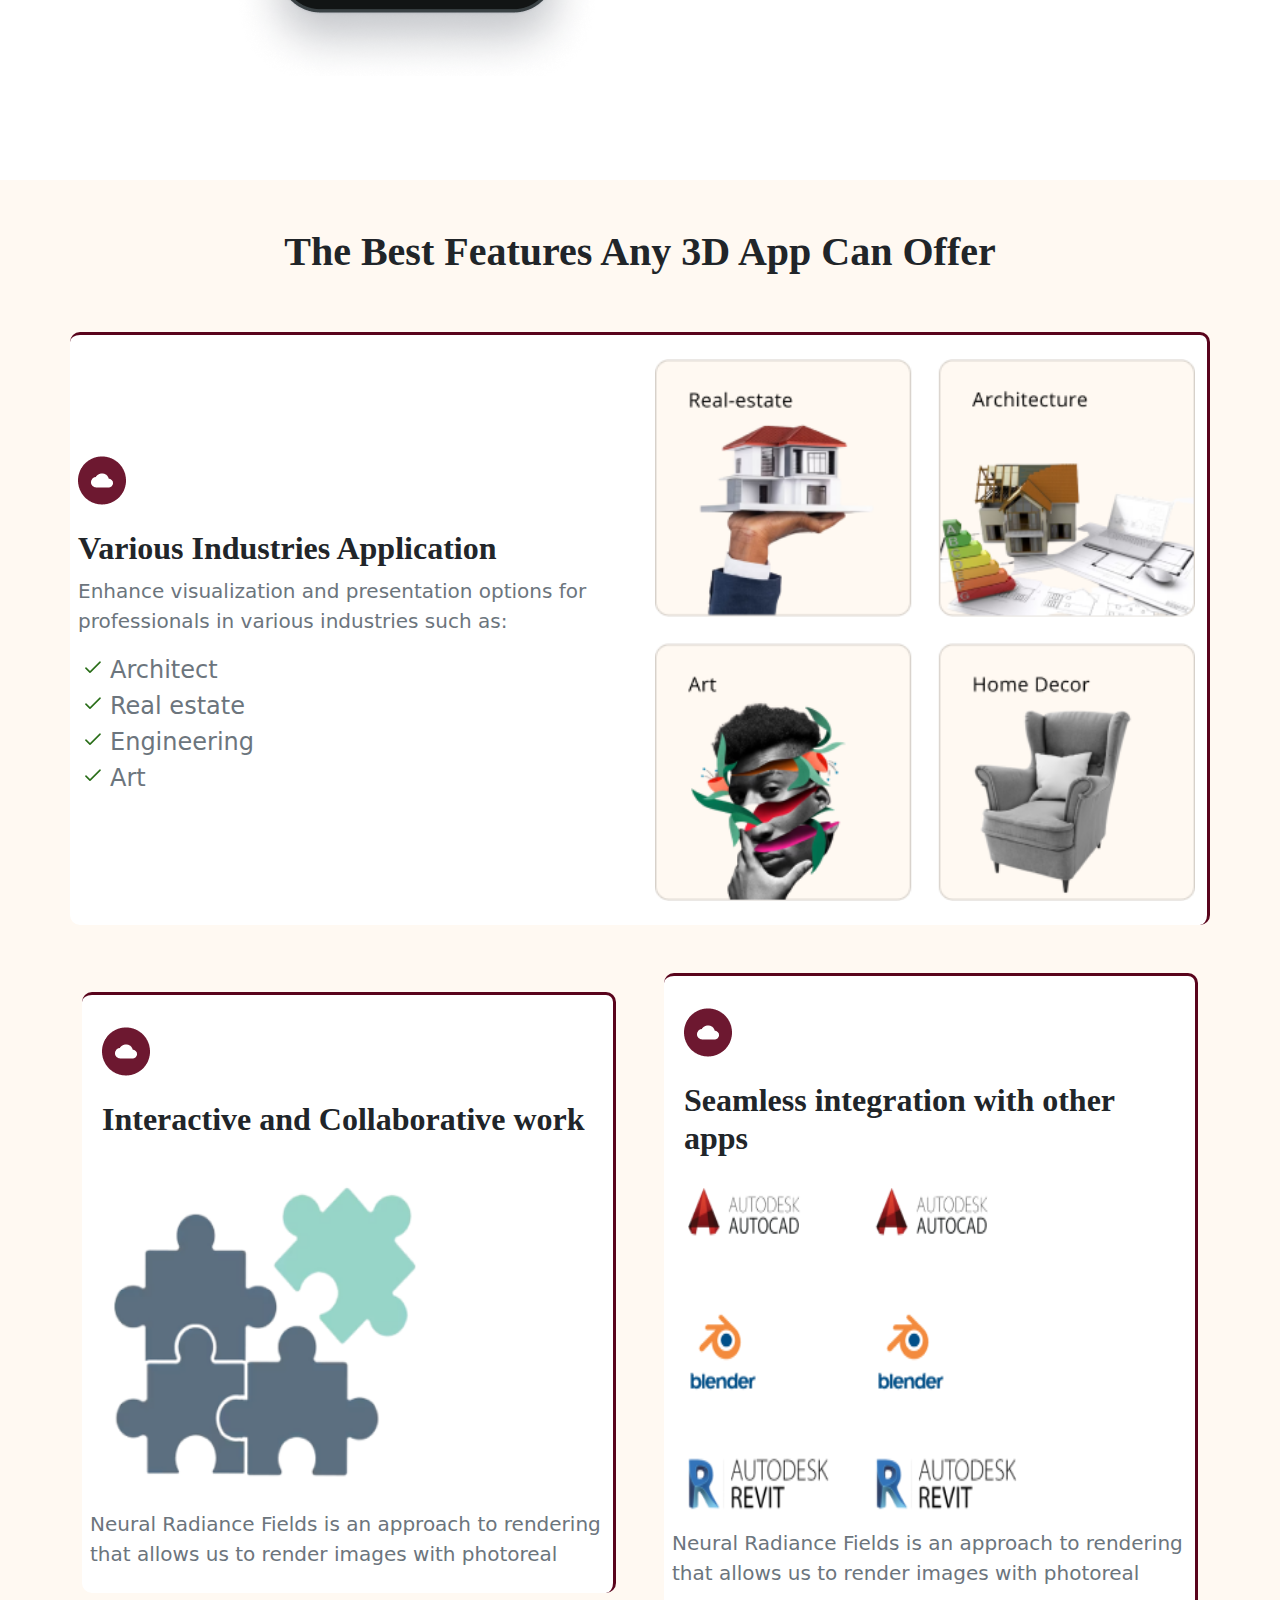
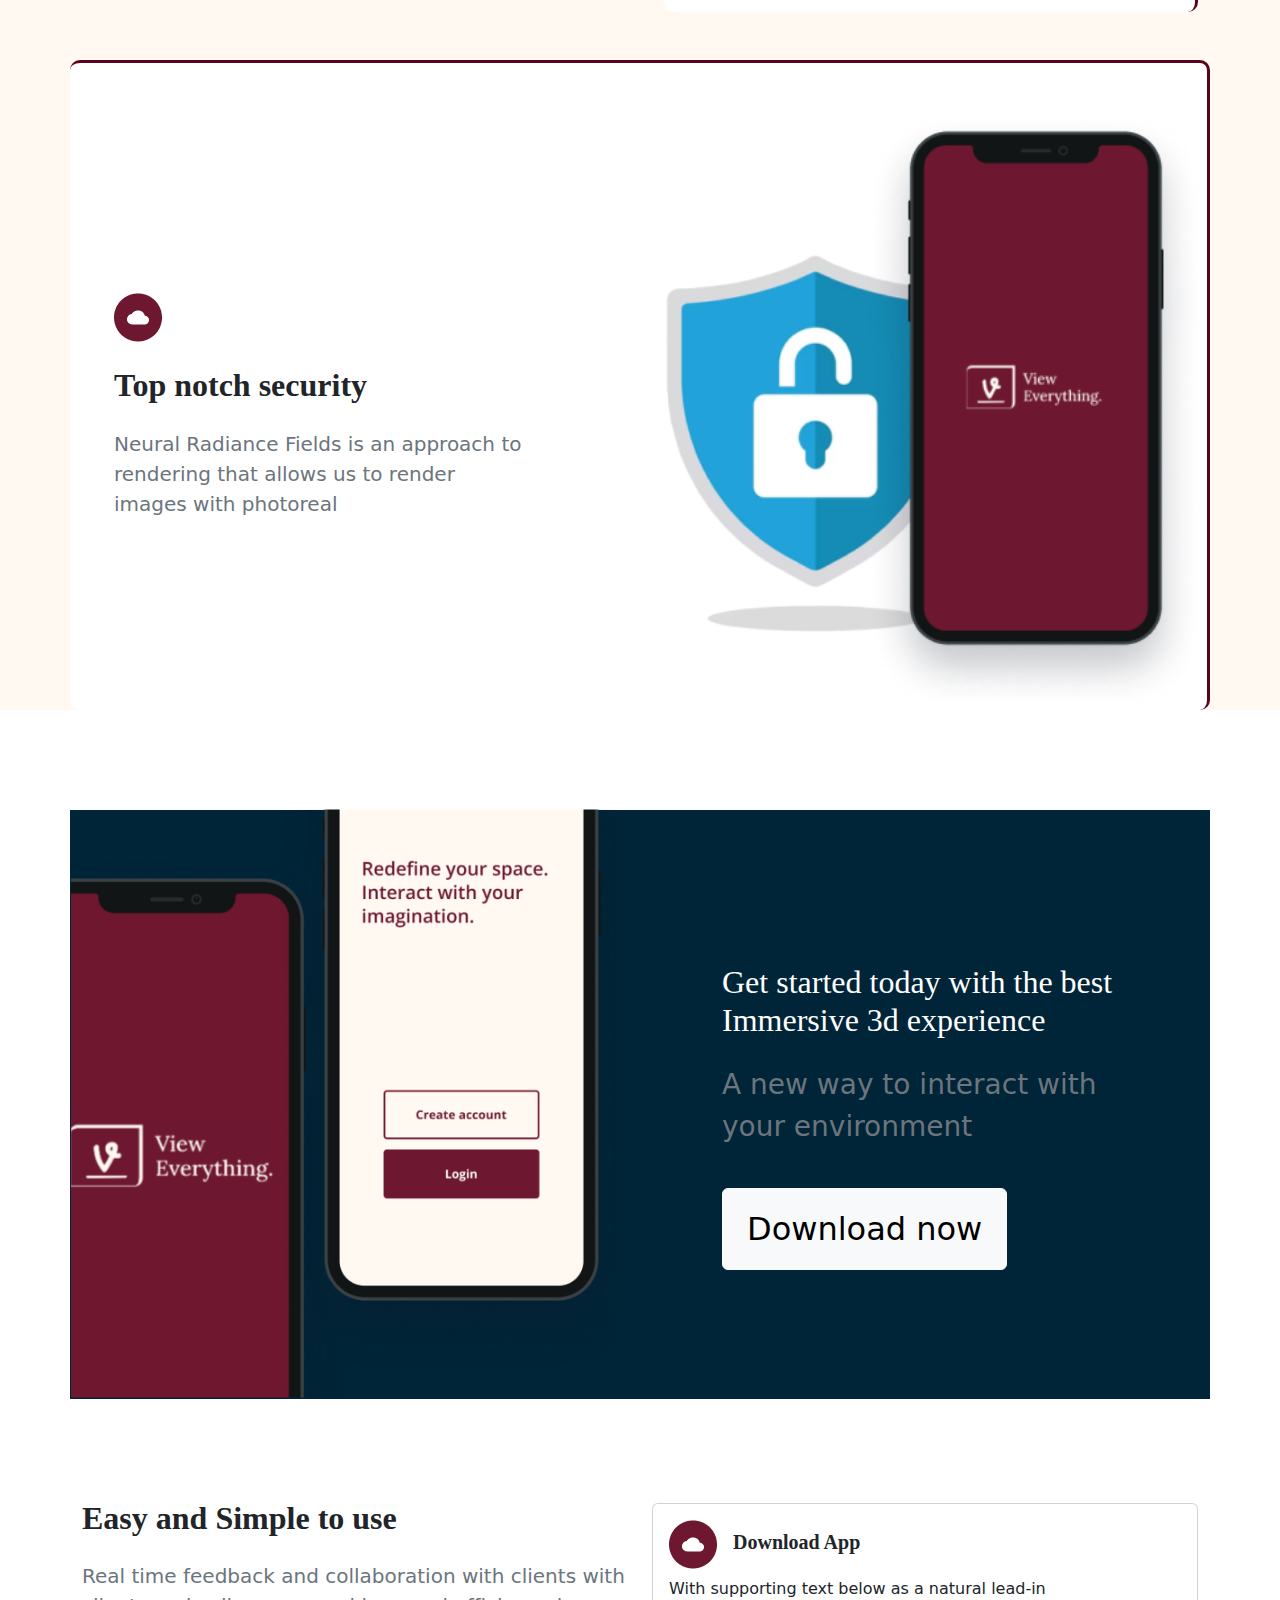
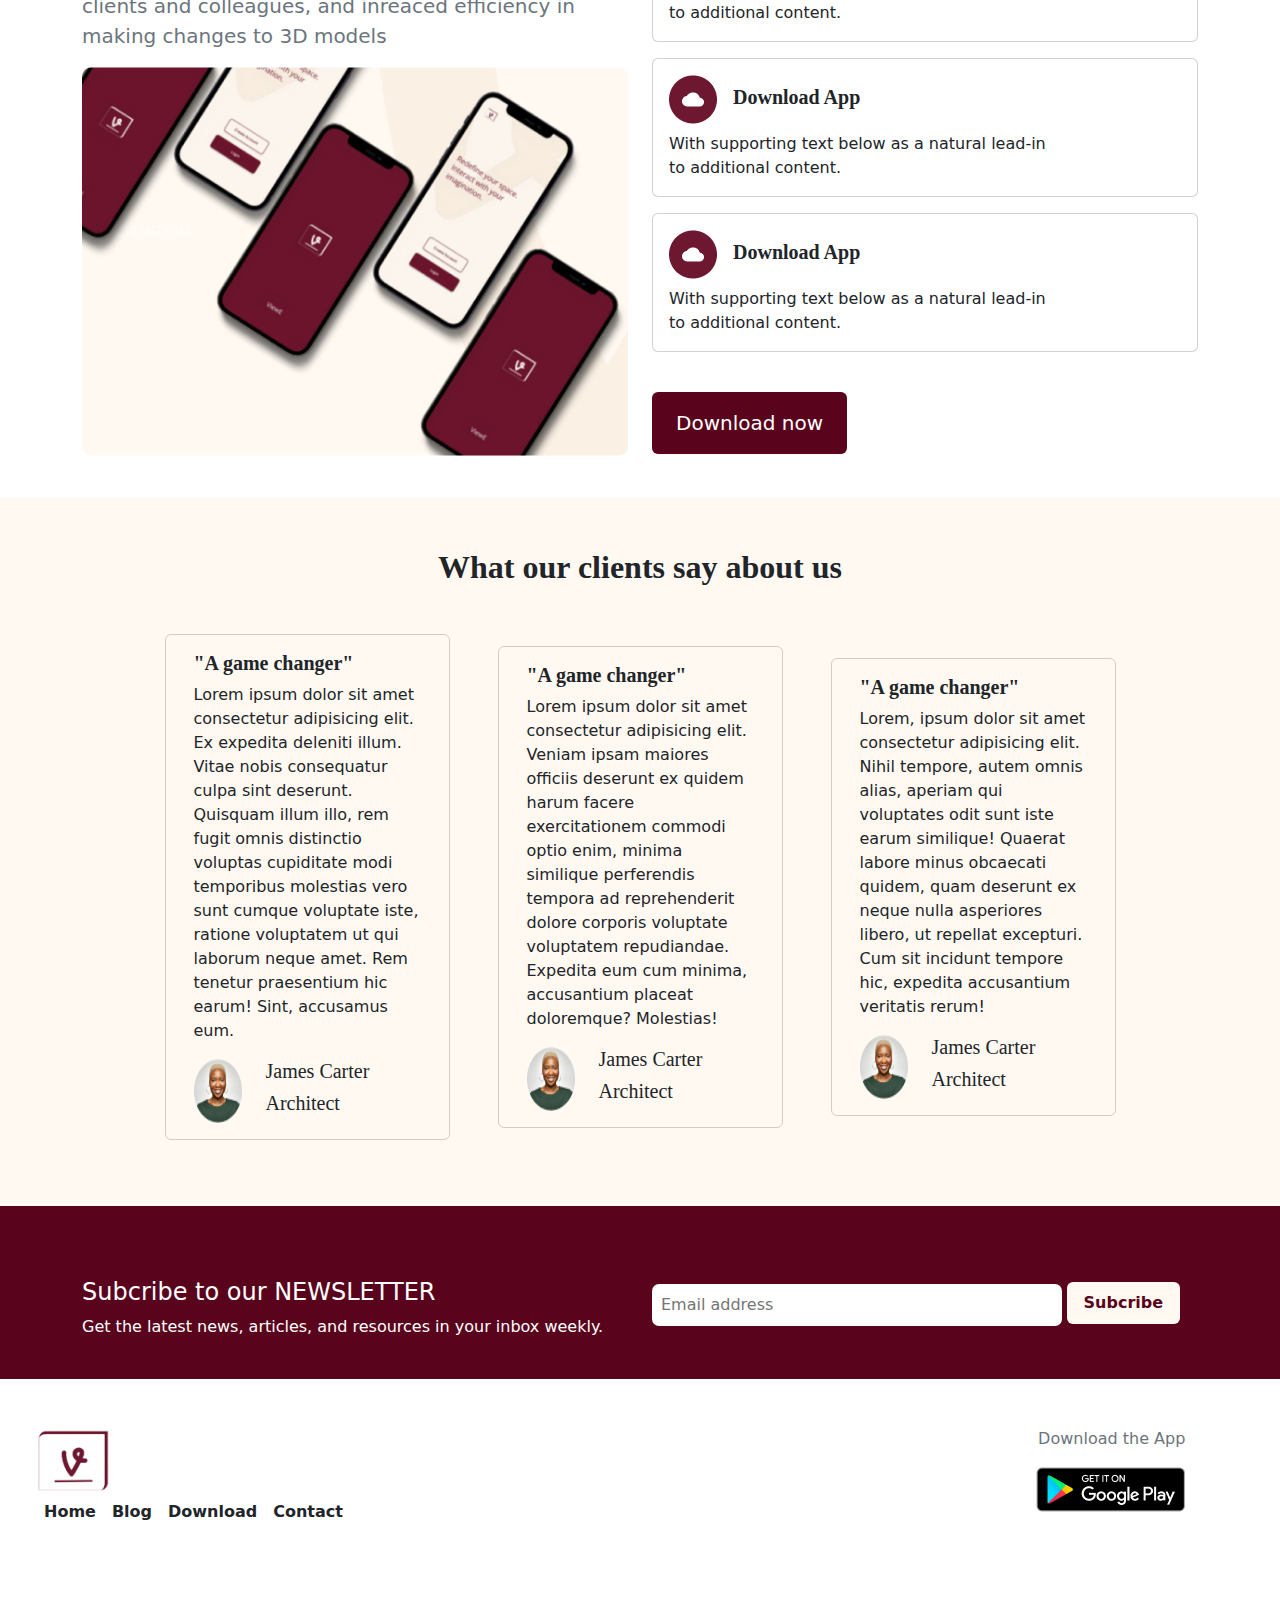
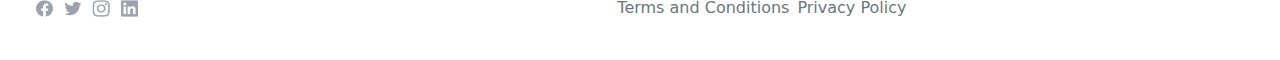
==== commit bcf9238b: "final adjustment" ====
--- a/index.html
+++ b/index.html
@@ -10,10 +10,11 @@
     <title>Level One Project | Uthman Amole | 231039</title>
 </head>
 <body>
+  <!-- heaeder -->
     <header>
         <nav class="navbar navbar-expand-lg bg-body-white shadow pb-4">
             <div class="container-fluid px-3 px-md-5">
-              <a class="navbar-brand" href="#"><img src="home/image 17.png" width="70%" alt="logo"></a>
+              <a class="navbar-brand" href="index.html"><img src="home/image 17.png" width="70%" alt="logo"></a>
               <button class="navbar-toggler" type="button" data-bs-toggle="collapse" data-bs-target="#navbarSupportedContent" aria-controls="navbarSupportedContent" aria-expanded="false" aria-label="Toggle navigation">
                 <span class="navbar-toggler-icon"></span>
               </button>
@@ -40,7 +41,9 @@
             </div>
           </nav>
     </header>
+    <!-- main -->
     <main>
+      <!-- first section -->
         <section class="firstSec">
           <div class="container py-5 gap-5 ">
             <div class="row text-center text-lg-start rowOne">
@@ -63,6 +66,7 @@
              </div>
           </div>
         </section>
+        <!-- section two -->
         <section class="secTwo">
             <div class="m-auto text-center container-fluid">
               <h2 class="py-4 fw-bolder fs-4">Clients & Partners</h2>
@@ -93,6 +97,7 @@
            
         </section>
         <hr class="d-block d-md-none" style="border: 2px solid #ecd7bd;">
+        <!-- section three -->
         <section class="secThree">
             <div class="container">
               <div class="row rowTwo">
@@ -132,6 +137,7 @@
            </div>
           </div>
         <hr style="border: 2px solid #fce9d3;">
+        <!-- section four -->
         <section class="secFour container">
             <div class="container p-5">
               <div class="row rowOne NeRF mx-auto ">
@@ -148,6 +154,7 @@
               </div>
             </div>
         </section>
+        <!-- section five -->
         <section class="secFive container-fluid px-5">
           <h2 class="fs-1 fw-bold pt-5 pb-5 text-md-center">The Best Features Any 3D App Can Offer</h2>
           <div class="container d-grid justify-content-center bg-body-whit p-2">
@@ -170,7 +177,7 @@
           </div>
           <div class="container">
             <div class="row rowFive gap-5  m-auto">
-              <div class="bg-body-whit we-md-7 p-2 mt-5 col-12 col-md-5">
+              <div class="bg-body-whit we-md-7 p-2 mt-5 col-12 col-md">
                 <div class="pb-3 container">
                   <img src="home/Frame 40566.png" class="py-4 " alt="icon">
                   <h3 class="fw-bold fs-2">Interactive and Collaborative work</h3>              
@@ -180,7 +187,7 @@
                   <p class="pt-3 fs-5 text-secondary">Neural Radiance Fields is an approach to rendering that allows us to render images with photoreal </p>
                 </div>
               </div>
-              <div class="bg-body-whit we-md-7 p-2 mt-5 col-12 col-md-5">
+              <div class="bg-body-whit we-md-7 p-2 mt-5 col-12 col-md">
                 <div class="pb-3 container">
                   <img src="home/Frame 40566.png" class="py-4 " alt="icon">
                   <h3 class="fw-bold fs-2">Seamless integration with other apps</h3>              
@@ -205,6 +212,7 @@
             </div>
           </div>
         </section>
+        <!-- section six -->
         <section class="secSix container">
           <div>
             <div class="row rowSix">
@@ -219,6 +227,7 @@
             </div>
           </div>
         </section> 
+        <!-- section seven -->
         <section>
           <div class="container">
             <div class="row ">
@@ -251,6 +260,7 @@
             </div>
           </div>
         </section>
+        <!-- section eight -->
         <section class="sec8">
           <h2 class="text-center fw-bold">
             What our clients say about us
@@ -299,6 +309,7 @@
             </div>  
           </div>
         </section>
+        <!-- footer -->
         <footer class="pb-4">
           <div class="bg-1-f text-white p-4" >
             <div class="container mt-5">
@@ -307,10 +318,10 @@
                   <h4 style="overflow-y: hidden;">Subcribe to our NEWSLETTER</h4>
                   <P>Get the latest news, articles, and resources in your inbox weekly.</P>
                 </div>
-                <div class="col-12 col-md-6">
+                <form class="col-12 col-md-6">
                   <input type="email" placeholder="Email address" style="width: 75%; padding: 9px; border-radius: 7px; border: none;">
                   <button class="btn btn-ligh py-2 px-3 my-2 mt-md-1   fw-bold">Subcribe</button>
-                </div>
+                </form>
               </div>
             </div>
           </div>
@@ -332,11 +343,11 @@
             </div>
           </div>
           <div class="container-fluid mt-5">
-             <div class="row gap-5">
-              <div class="col-12 col-md-6">
+             <div class="row gap-5 justify-content-space-between">
+              <div class="col-12 col-md-5">
                 <img src="home/Icons.png" class="ms-4 icons" alt="">
                </div>
-               <div class="col-12 col-md-5 ms-4 d-flex gap-2">
+               <div class="col-12 col-md-6 ms-4 d-flex gap-2">
                  <p class="text-secondary">Terms and Conditions</p>
                  <p class="text-secondary ">Privacy Policy</p>
                </div>
--- a/homepage.css
+++ b/homepage.css
@@ -67,7 +67,7 @@
     background-color: transparent !important;
 }
 .frame-img {
-    width: 0%;
+    width: 90%;
     /* height: 330px; */
 }
 .sec8 {
@@ -86,7 +86,7 @@
     width: 35%;
 }
 .d-xperience1 {
-    position: relative;
+    position: relative; 
     left: -11px;
     bottom: 1px;
 }
